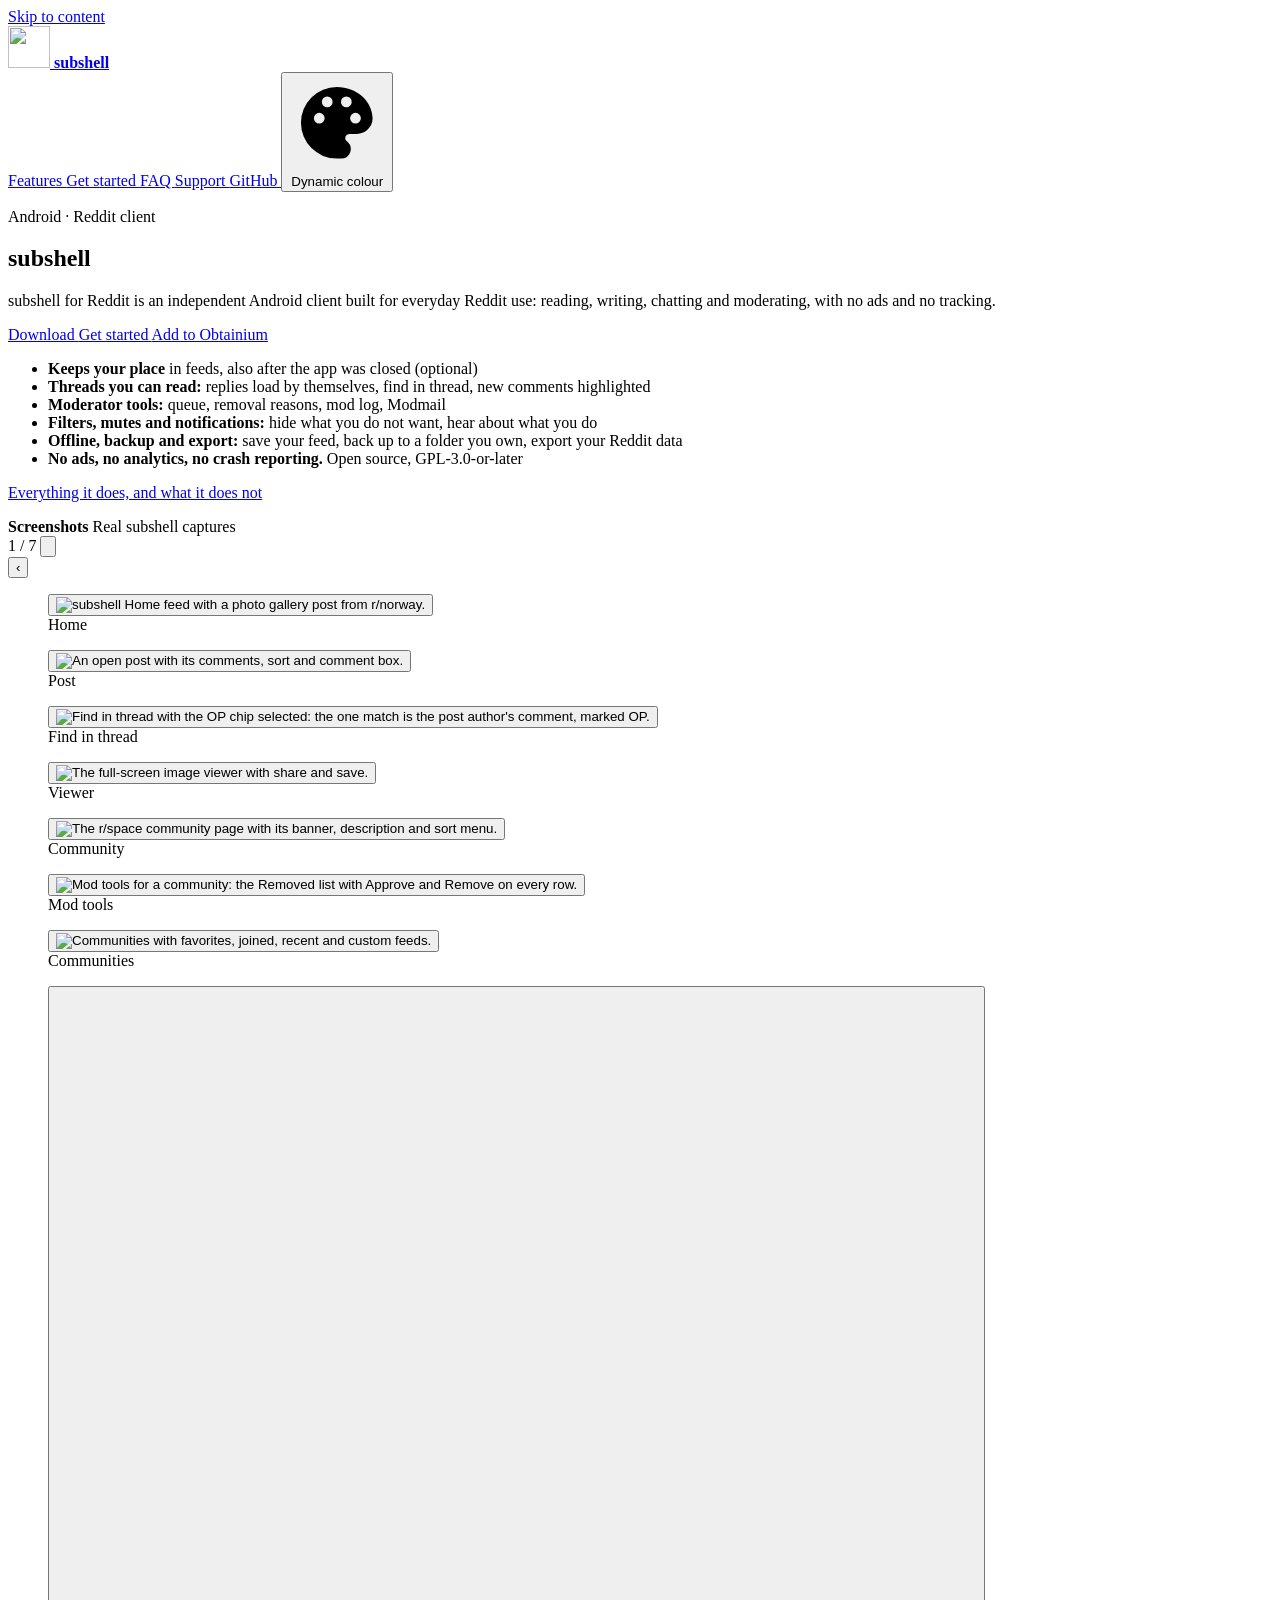
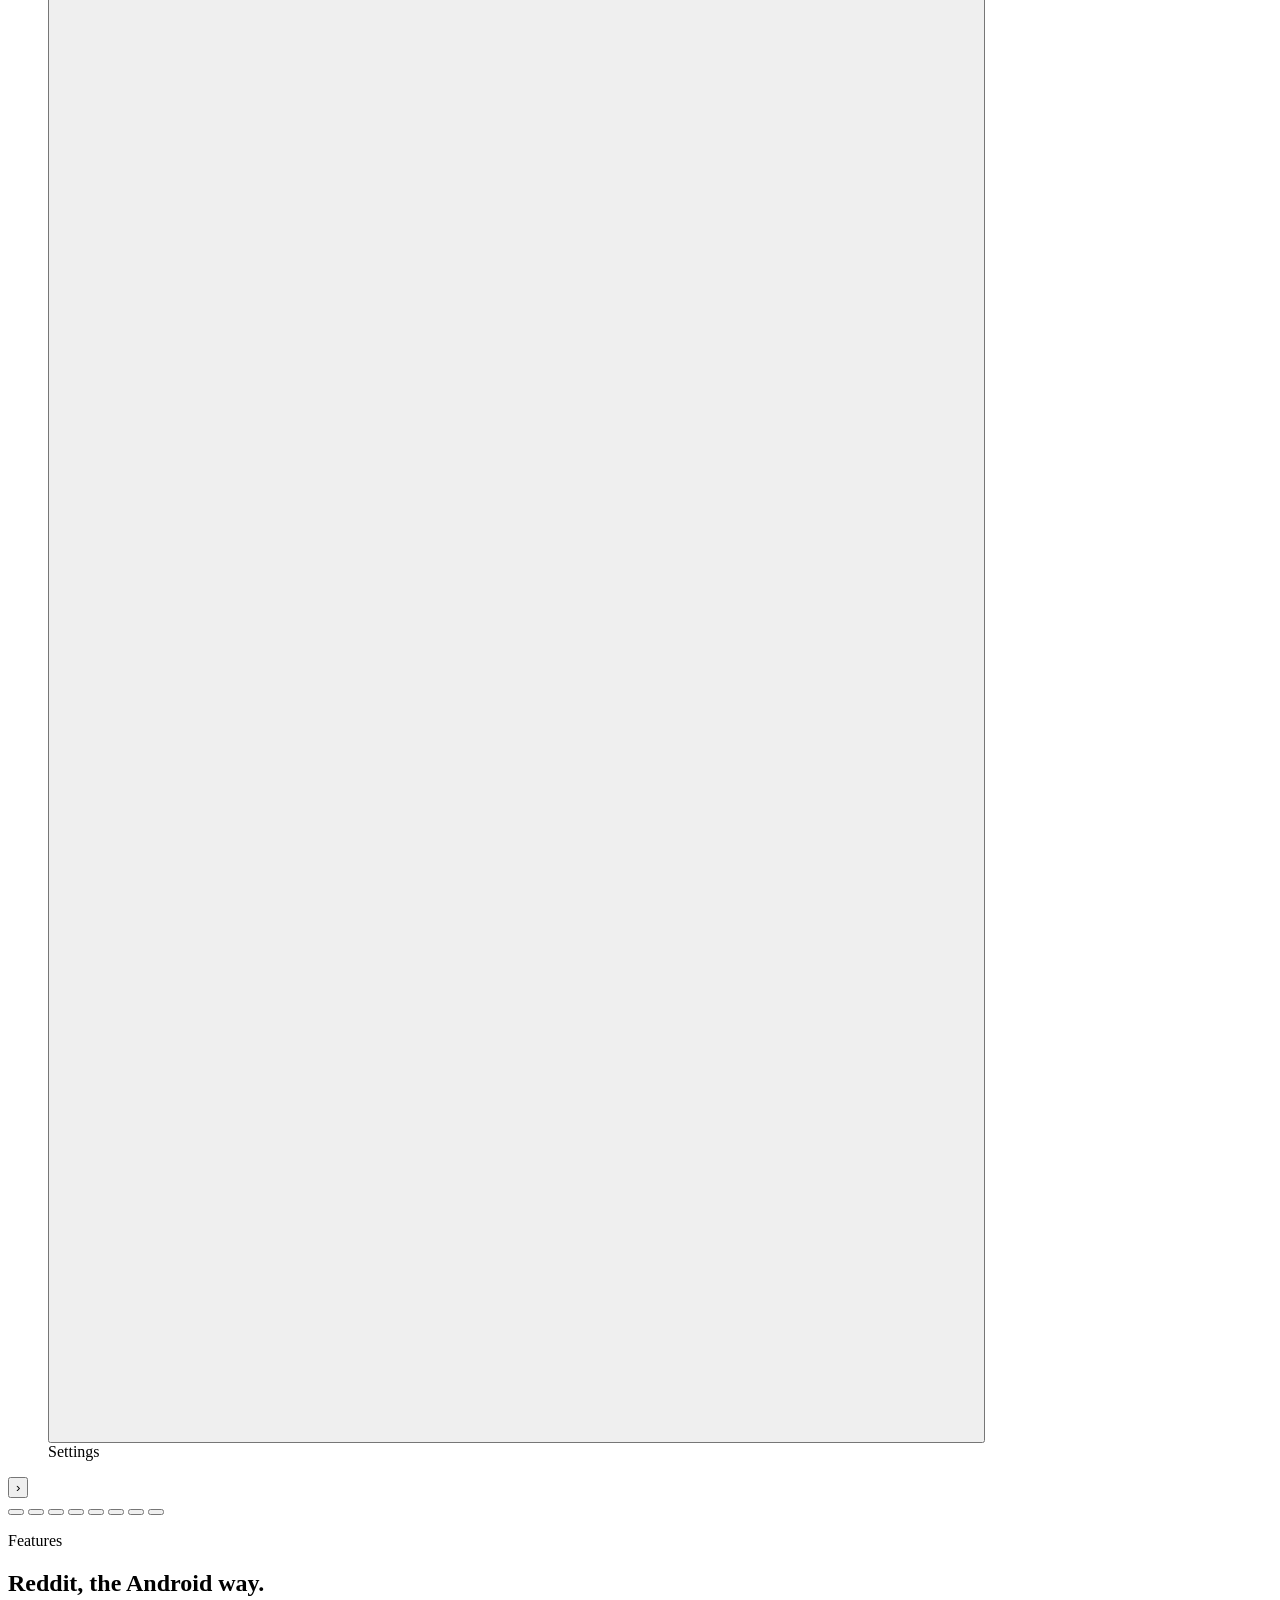
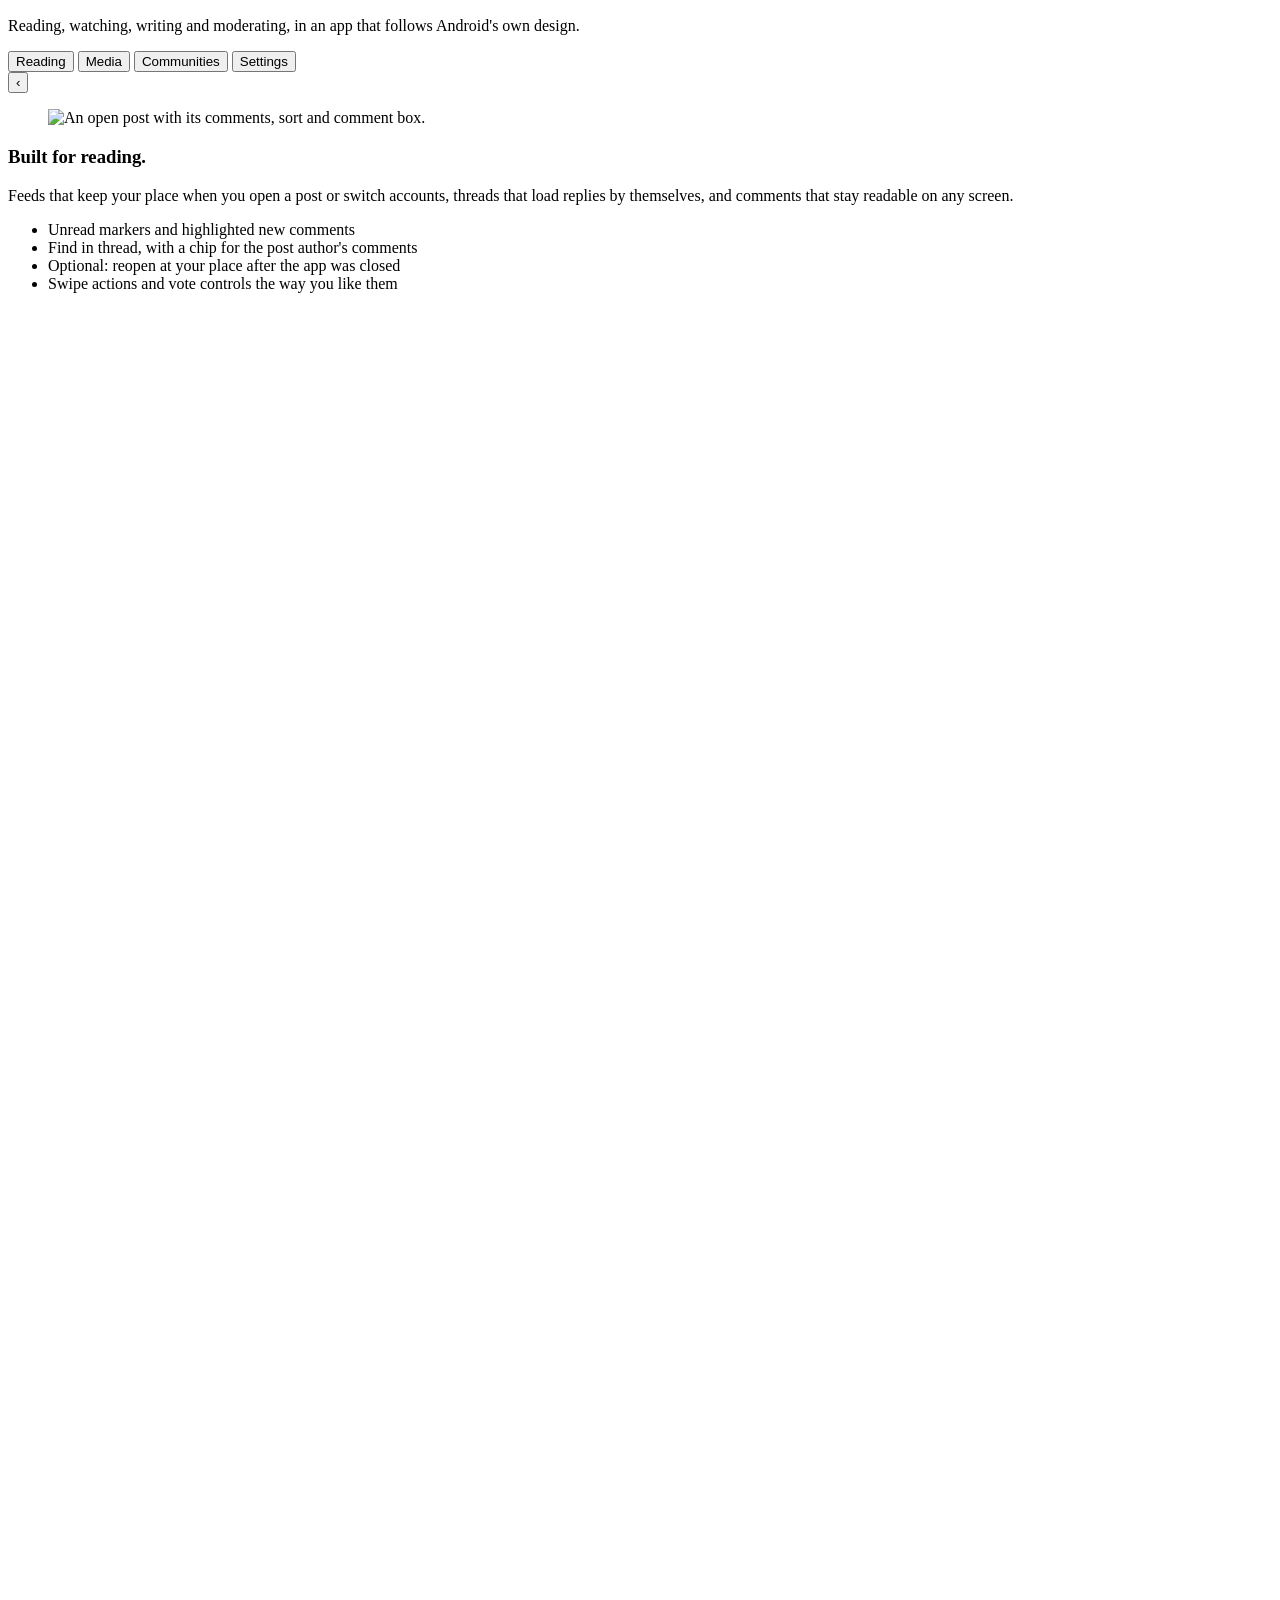
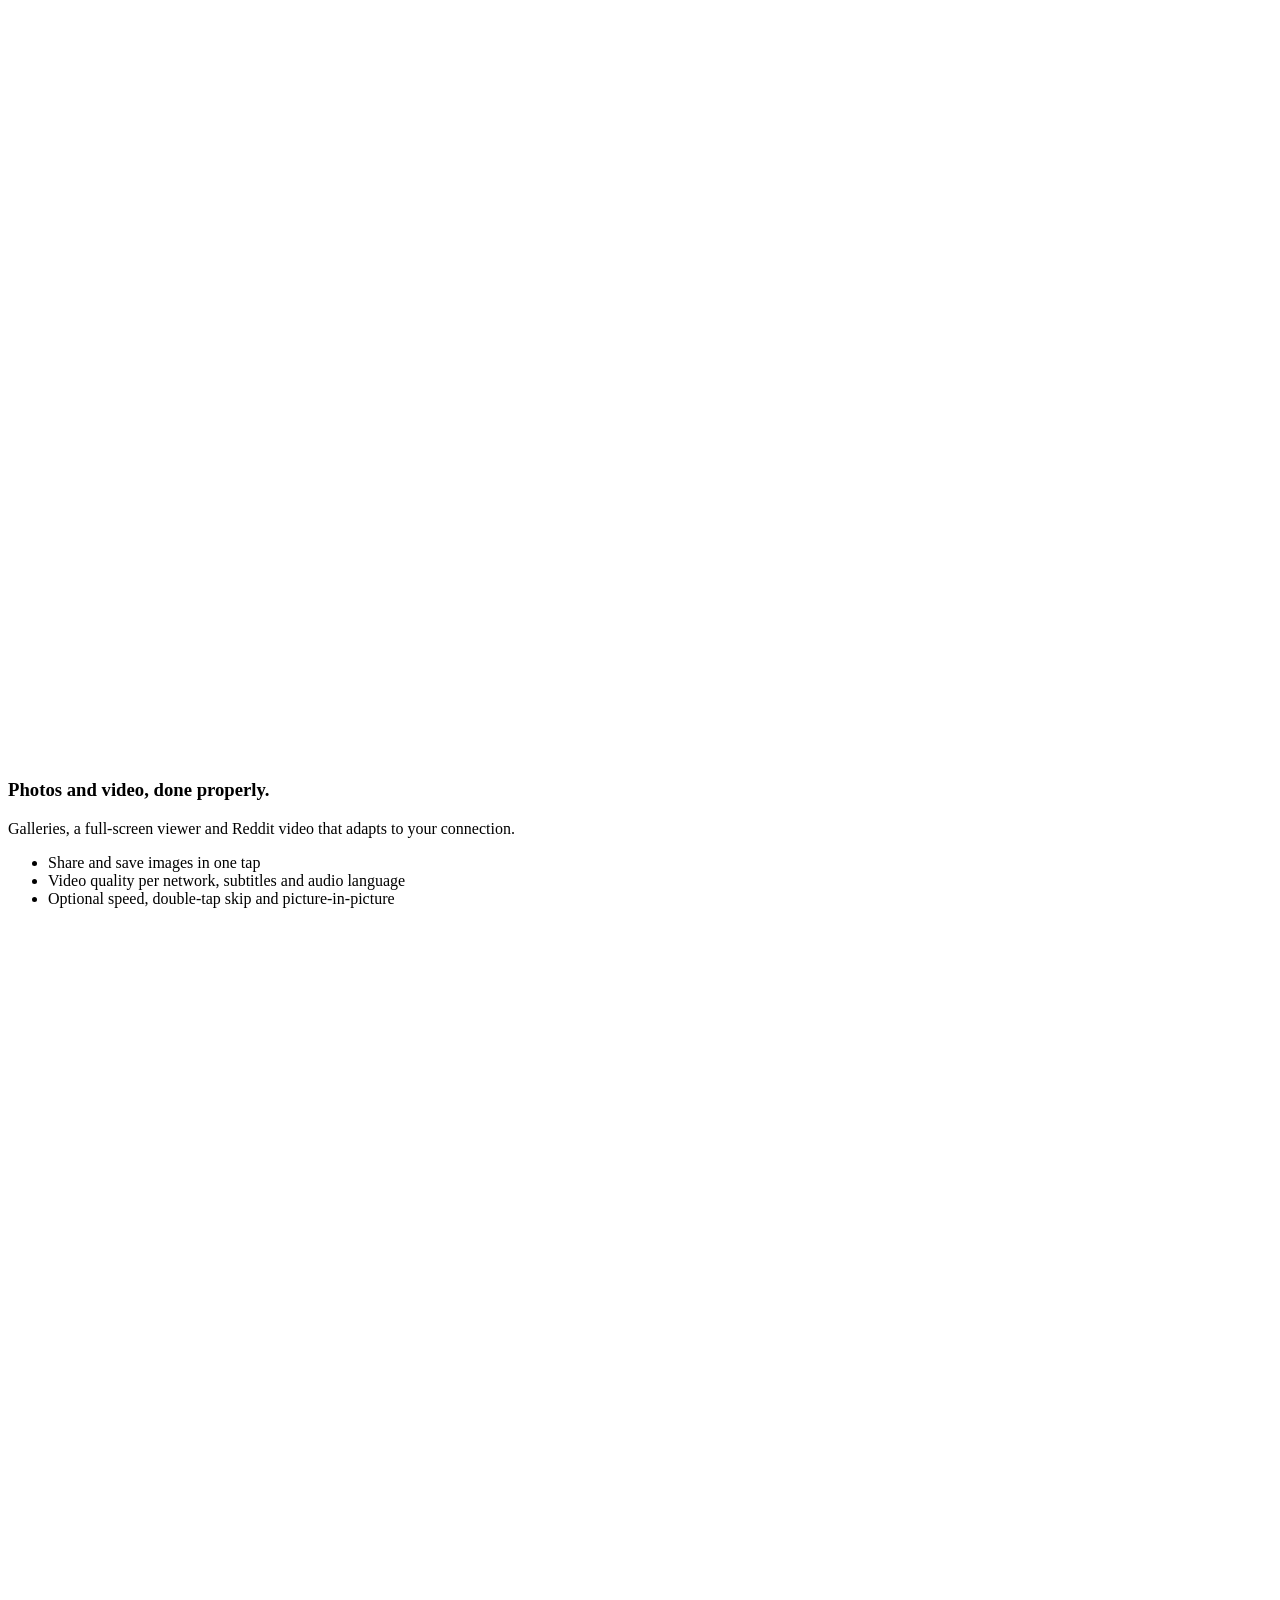
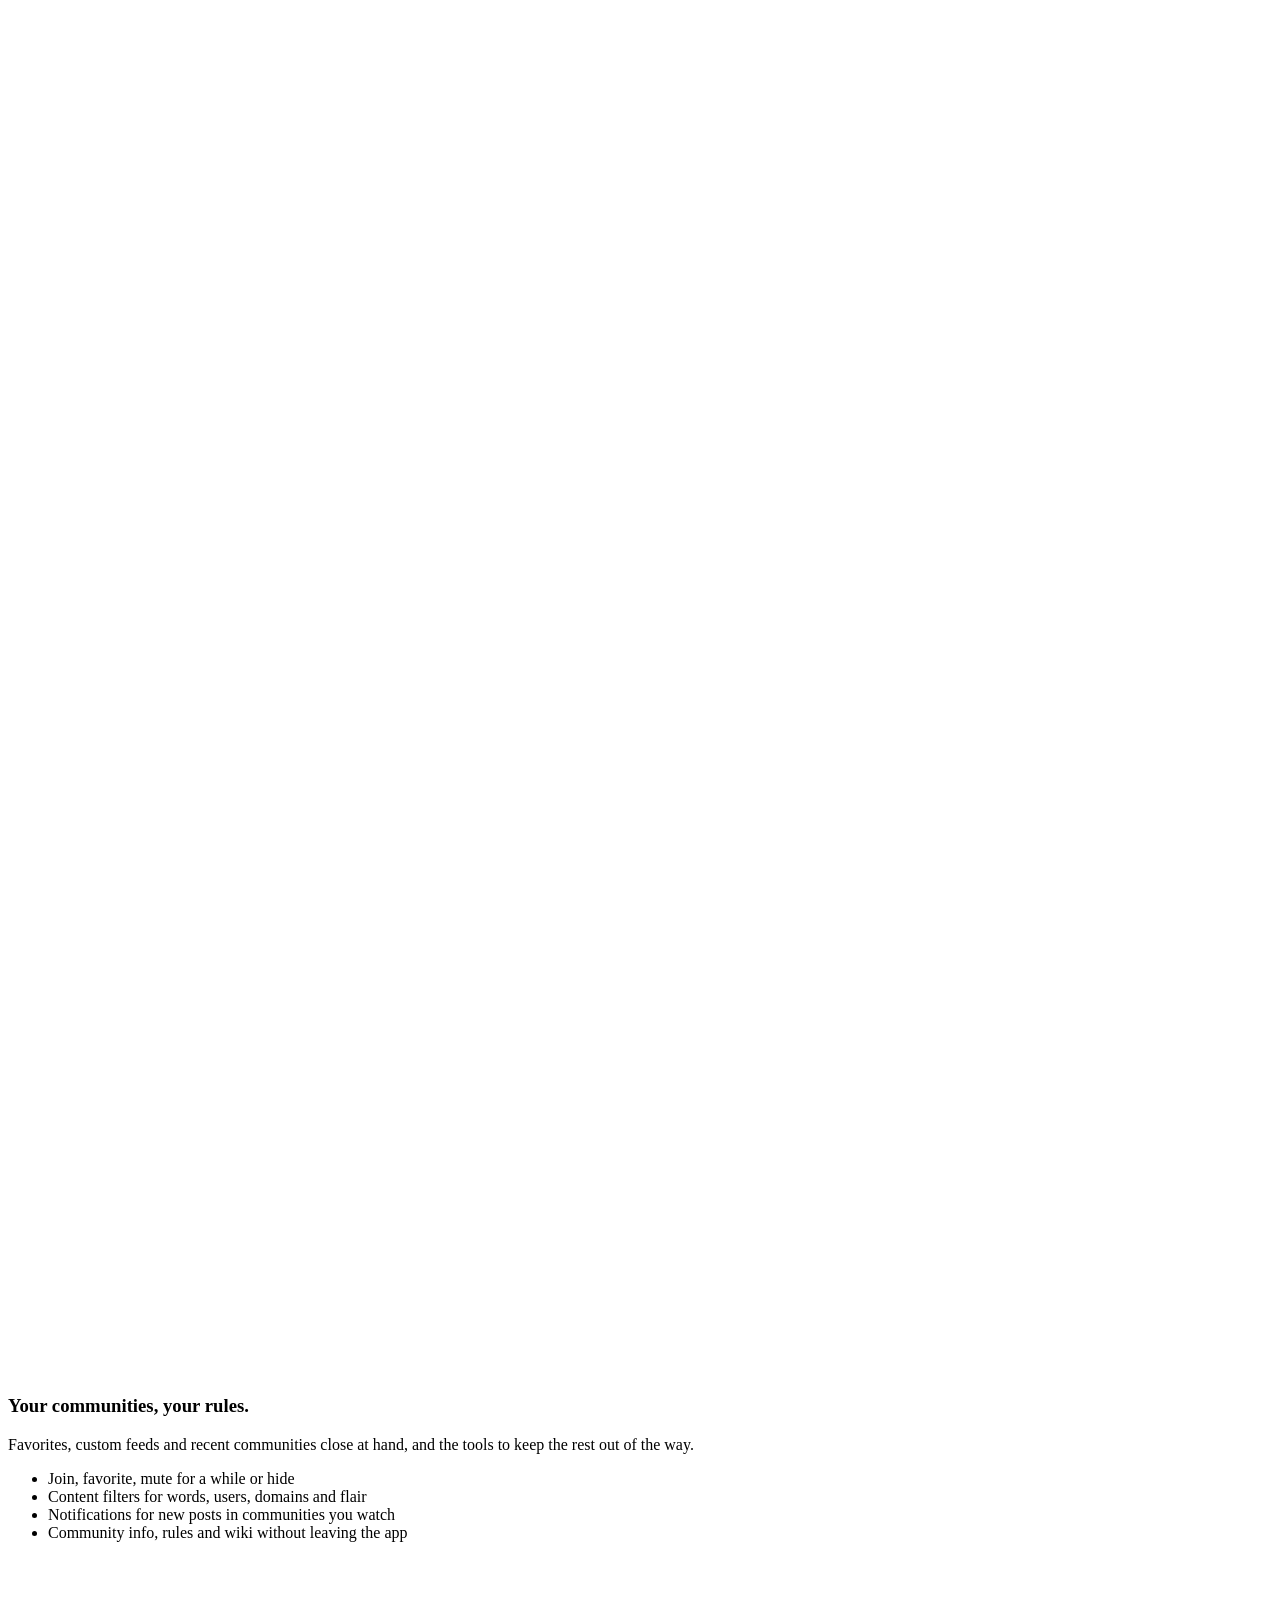
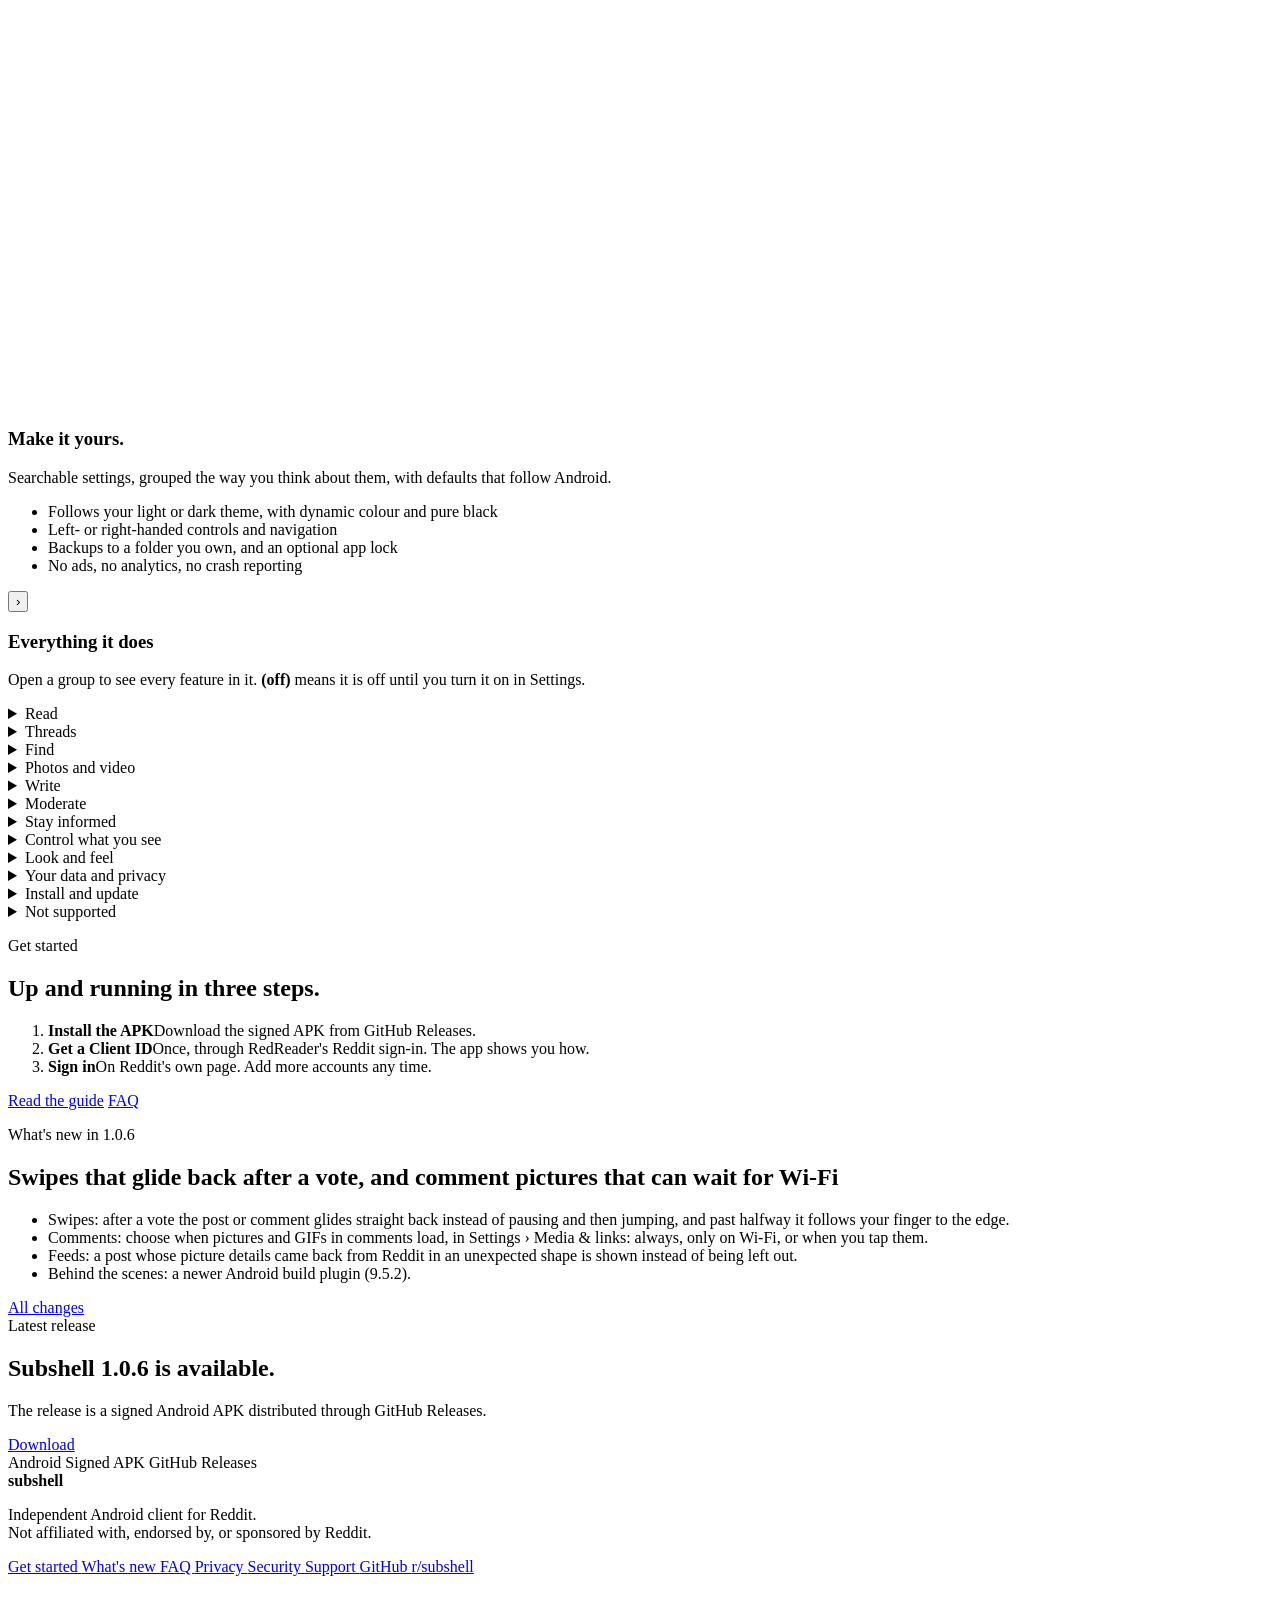
==== site/index.html @ c7d47f76 "Features: topic filter for Popular and All (#318, next release) Co-Authored-By: Claude Opus 5.5 <nor" ====
<!doctype html>
<html lang="en">
<head>
  <meta charset="utf-8">
  <meta http-equiv="Content-Security-Policy" content="default-src 'none'; script-src 'self' 'sha256-tuy2unxRnzzqzTULz7jZVmpS82YPKjrP8NFSciU3Byw='; style-src 'self'; img-src 'self'; font-src 'self'; base-uri 'none'; form-action 'none'; object-src 'none'">

  <meta
    name="viewport"
    content="width=device-width, initial-scale=1">


  <meta
    name="description"
    content="subshell is an independent Android client for Reddit with a Material 3 interface: feeds, media, inbox, Direct Chat, moderation tools, filters and backups you own.">

  <meta
    name="color-scheme"
    content="light dark">

  <meta
    name="theme-color"
    content="#fff8f4"
    media="(prefers-color-scheme: light)">

  <meta
    name="theme-color"
    content="#17120f"
    media="(prefers-color-scheme: dark)">

  <!-- This site implements its own light/dark theme. -->
  <meta name="darkreader-lock">

  <title>subshell for Reddit — independent Android Reddit client</title>

  <link rel="canonical" href="https://brealorg.github.io/subshell/">

  <meta name="google-site-verification" content="J79F9wxNmS47pG8m7d2go1LwwgKILt1EZDnEq4nrQIg">

  <meta property="og:type" content="website">
  <meta property="og:site_name" content="subshell for Reddit">
  <meta property="og:title" content="subshell for Reddit — independent Android Reddit client">
  <meta property="og:description" content="subshell is an independent Android client for Reddit with a Material 3 interface: feeds, media, inbox, Direct Chat, moderation tools, filters and backups you own.">
  <meta property="og:url" content="https://brealorg.github.io/subshell/">
  <meta property="og:image" content="https://brealorg.github.io/subshell/assets/screenshots/home.webp">
  <meta name="twitter:card" content="summary_large_image">

  <script type="application/ld+json">
{
  "@context": "https://schema.org",
  "@type": "SoftwareApplication",
  "name": "subshell",
  "alternateName": "subshell for Reddit",
  "description": "subshell is an independent Android client for Reddit with a Material 3 interface: feeds, media, inbox, Direct Chat, moderation tools, filters and backups you own.",
  "operatingSystem": "Android",
  "applicationCategory": "SocialNetworkingApplication",
  "offers": {
    "@type": "Offer",
    "price": "0",
    "priceCurrency": "USD"
  },
  "downloadUrl": "https://github.com/brealorg/subshell/releases/latest",
  "url": "https://brealorg.github.io/subshell/",
  "license": "https://www.gnu.org/licenses/gpl-3.0.html",
  "sameAs": [
    "https://github.com/brealorg/subshell",
    "https://www.reddit.com/r/subshell/"
  ]
}
  </script>

  <link
    rel="icon"
    type="image/svg+xml"
    href="/subshell/assets/subshell-mark.svg">

  <script>
    try {
      if (localStorage.getItem("subshell.palette") === "device") {
        document.documentElement.dataset.palette = "device";
      }
    } catch (_) {}
  </script>

  <link
    rel="stylesheet"
    href="/subshell/assets/site.css">

  <script
    src="/subshell/assets/site.js"
    defer></script>
</head>

<body>
  <!-- PUBLIC01C4_CANONICAL_SUBSHELL_BRANDING_V1 -->
  <!-- PUBLIC01C5_DYNAMIC_COLOUR_V1 -->

  <a class="skip-link" href="#main">
    Skip to content
  </a>

  <header class="site-header">
    <div class="shell header-inner">

      <a
        class="brand"
        href="/subshell/"
        aria-label="subshell home">

        <img
          class="brand-logo"
          src="/subshell/assets/subshell-mark.svg"
          width="42"
          height="42"
          alt="">

        <strong>subshell</strong>
      </a>

      <nav
        class="nav"
        aria-label="Primary navigation">

        <a href="/subshell/#features">
          Features
        </a>

        <a href="/subshell/get-started/">
          Get started
        </a>

        <a href="/subshell/faq/">
          FAQ
        </a>

        <a href="/subshell/support/">
          Support
        </a>

        <a href="https://github.com/brealorg/subshell">
          GitHub
        </a>

        <button
          class="palette-toggle"
          id="palette-toggle"
          type="button"
          aria-pressed="false"
          aria-label="Use dynamic device colour"
          title="Use your device accent colour where supported">

          <svg
            class="palette-toggle-icon"
            viewBox="0 0 24 24"
            aria-hidden="true">
            <path
              fill="currentColor"
              d="M12 3a9 9 0 0 0 0 18h1.1a2.4 2.4 0 0 0 1.7-4.1l-.4-.4a1 1 0 0 1 .7-1.7H17A4 4 0 0 0 21 11c0-4.4-4-8-9-8Zm-4.4 9.2a1.35 1.35 0 1 1 0-2.7 1.35 1.35 0 0 1 0 2.7Zm2-4.1a1.35 1.35 0 1 1 0-2.7 1.35 1.35 0 0 1 0 2.7Zm4.8 0a1.35 1.35 0 1 1 0-2.7 1.35 1.35 0 0 1 0 2.7Zm2.3 4.1a1.35 1.35 0 1 1 0-2.7 1.35 1.35 0 0 1 0 2.7Z"/>
          </svg>

          <span class="palette-toggle-label">
            Dynamic colour
          </span>

          <span
            class="palette-toggle-track"
            aria-hidden="true">
            <span class="palette-toggle-thumb"></span>
          </span>
        </button>
      </nav>
    </div>
  </header>

  <main id="main">

    <section class="hero-section">
      <div class="shell">

        <div class="hero-surface">

          <div class="hero-copy">

            <p class="eyebrow">
              Android · Reddit client
            </p>

            <h1>
              subshell
            </h1>

            <p class="hero-description">
              subshell for Reddit is an independent Android client built for everyday Reddit use: reading, writing, chatting and moderating, with no ads and no tracking.
            </p>

            <div class="hero-actions">

              <a
                class="button button-filled"
                href="https://github.com/brealorg/subshell/releases/tag/v1.0.6">
                Download
              </a>

              <a
                class="button button-tonal"
                href="/subshell/get-started/">
                Get started
              </a>

              <a
                class="button button-tonal"
                href="https://apps.obtainium.imranr.dev/redirect?r=obtainium://app/%7B%22id%22%3A%22io.github.brealorg.subshell%22%2C%22url%22%3A%22https%3A%2F%2Fgithub.com%2Fbrealorg%2Fsubshell%22%2C%22author%22%3A%22brealorg%22%2C%22name%22%3A%22subshell%22%2C%22additionalSettings%22%3A%22%7B%5C%22includePrereleases%5C%22%3Afalse%7D%22%7D">
                Add to Obtainium
              </a>
            </div>

            <ul class="hero-points" aria-label="What you get">
              <li><strong>Keeps your place</strong> in feeds, also after the app was closed (optional)</li>
              <li><strong>Threads you can read:</strong> replies load by themselves, find in thread, new comments highlighted</li>
              <li><strong>Moderator tools:</strong> queue, removal reasons, mod log, Modmail</li>
              <li><strong>Filters, mutes and notifications:</strong> hide what you do not want, hear about what you do</li>
              <li><strong>Offline, backup and export:</strong> save your feed, back up to a folder you own, export your Reddit data</li>
              <li><strong>No ads, no analytics, no crash reporting.</strong> Open source, GPL-3.0-or-later</li>
            </ul>
            <p class="hero-more"><a href="#everything">Everything it does, and what it does not</a></p>
          </div>

          <div class="preview-container">
            <!-- PUBLIC01C7_SCREENSHOT_GALLERY_V1 -->

            <div class="gallery-header">
              <div>
                <strong>Screenshots</strong>
                <span>Real subshell captures</span>
              </div>

              <div class="gallery-status">
                <span
                  id="gallery-counter"
                  aria-live="polite">
                  1 / 7
                </span>

                <button
                  class="gallery-icon-button"
                  id="gallery-fullscreen"
                  type="button"
                  aria-label="Open current screenshot fullscreen"
                  title="Fullscreen">
                  <svg
                    viewBox="0 0 24 24"
                    aria-hidden="true">
                    <path
                      fill="currentColor"
                      d="M5 5h5v2H7v3H5V5Zm9 0h5v5h-2V7h-3V5ZM5 14h2v3h3v2H5v-5Zm12 0h2v5h-5v-2h3v-3Z"/>
                  </svg>
                </button>
              </div>
            </div>

            <div class="gallery-shell">
              <button
                class="gallery-nav-button gallery-prev"
                id="gallery-prev"
                type="button"
                aria-label="Previous screenshot">
                <span aria-hidden="true">‹</span>
              </button>

              <div
                class="gallery-track"
                id="gallery-track"
                tabindex="0"
                aria-label="Subshell screenshots">

                <!-- PUBLIC01C8_REAL_SCREENSHOTS_V1 -->

                <figure
                  class="gallery-slide"
                  data-gallery-title="Home">
                  <button
                    class="gallery-open"
                    type="button"
                    data-gallery-index="0"
                    aria-label="Open Home screenshot fullscreen">

                    <div class="gallery-shot gallery-shot-image">
                      <img
                        src="/subshell/assets/screenshots/home.webp"
                        alt="subshell Home feed with a photo gallery post from r/norway."
                        width="921"
                        height="2048"
                        fetchpriority="high"
                        decoding="async">
                    </div>
                  </button>

                  <figcaption>
                    Home
                  </figcaption>
                </figure>

                <figure
                  class="gallery-slide"
                  data-gallery-title="Post">
                  <button
                    class="gallery-open"
                    type="button"
                    data-gallery-index="1"
                    aria-label="Open Post screenshot fullscreen">

                    <div class="gallery-shot gallery-shot-image">
                      <img
                        src="/subshell/assets/screenshots/post.webp"
                        alt="An open post with its comments, sort and comment box."
                        width="921"
                        height="2048"
                        loading="lazy"
                        decoding="async">
                    </div>
                  </button>

                  <figcaption>
                    Post
                  </figcaption>
                </figure>

                <figure
                  class="gallery-slide"
                  data-gallery-title="Find in thread">
                  <button
                    class="gallery-open"
                    type="button"
                    data-gallery-index="2"
                    aria-label="Open Find in thread screenshot fullscreen">

                    <div class="gallery-shot gallery-shot-image">
                      <img
                        src="/subshell/assets/screenshots/find-in-thread.webp"
                        alt="Find in thread with the OP chip selected: the one match is the post author's comment, marked OP."
                        width="921"
                        height="2048"
                        loading="lazy"
                        decoding="async">
                    </div>
                  </button>

                  <figcaption>
                    Find in thread
                  </figcaption>
                </figure>

                <figure
                  class="gallery-slide"
                  data-gallery-title="Viewer">
                  <button
                    class="gallery-open"
                    type="button"
                    data-gallery-index="3"
                    aria-label="Open Viewer screenshot fullscreen">

                    <div class="gallery-shot gallery-shot-image">
                      <img
                        src="/subshell/assets/screenshots/viewer.webp"
                        alt="The full-screen image viewer with share and save."
                        width="921"
                        height="2048"
                        loading="lazy"
                        decoding="async">
                    </div>
                  </button>

                  <figcaption>
                    Viewer
                  </figcaption>
                </figure>

                <figure
                  class="gallery-slide"
                  data-gallery-title="Community">
                  <button
                    class="gallery-open"
                    type="button"
                    data-gallery-index="4"
                    aria-label="Open Community screenshot fullscreen">

                    <div class="gallery-shot gallery-shot-image">
                      <img
                        src="/subshell/assets/screenshots/community.webp"
                        alt="The r/space community page with its banner, description and sort menu."
                        width="921"
                        height="2048"
                        loading="lazy"
                        decoding="async">
                    </div>
                  </button>

                  <figcaption>
                    Community
                  </figcaption>
                </figure>

                <figure
                  class="gallery-slide"
                  data-gallery-title="Mod tools">
                  <button
                    class="gallery-open"
                    type="button"
                    data-gallery-index="5"
                    aria-label="Open Mod tools screenshot fullscreen">

                    <div class="gallery-shot gallery-shot-image">
                      <img
                        src="/subshell/assets/screenshots/mod-tools.webp"
                        alt="Mod tools for a community: the Removed list with Approve and Remove on every row."
                        width="921"
                        height="2048"
                        loading="lazy"
                        decoding="async">
                    </div>
                  </button>

                  <figcaption>
                    Mod tools
                  </figcaption>
                </figure>

                <figure
                  class="gallery-slide"
                  data-gallery-title="Communities">
                  <button
                    class="gallery-open"
                    type="button"
                    data-gallery-index="6"
                    aria-label="Open Communities screenshot fullscreen">

                    <div class="gallery-shot gallery-shot-image">
                      <img
                        src="/subshell/assets/screenshots/communities.webp"
                        alt="Communities with favorites, joined, recent and custom feeds."
                        width="921"
                        height="2048"
                        loading="lazy"
                        decoding="async">
                    </div>
                  </button>

                  <figcaption>
                    Communities
                  </figcaption>
                </figure>

                <figure
                  class="gallery-slide"
                  data-gallery-title="Settings">
                  <button
                    class="gallery-open"
                    type="button"
                    data-gallery-index="7"
                    aria-label="Open Settings screenshot fullscreen">

                    <div class="gallery-shot gallery-shot-image">
                      <img
                        src="/subshell/assets/screenshots/settings.webp"
                        alt="Settings, searchable and grouped by area."
                        width="921"
                        height="2048"
                        loading="lazy"
                        decoding="async">
                    </div>
                  </button>

                  <figcaption>
                    Settings
                  </figcaption>
                </figure>

              </div>

              <button
                class="gallery-nav-button gallery-next"
                id="gallery-next"
                type="button"
                aria-label="Next screenshot">
                <span aria-hidden="true">›</span>
              </button>
            </div>

            <div
              class="gallery-dots"
              id="gallery-dots"
              aria-label="Screenshot position">

              <button
                type="button"
                class="active"
                data-gallery-go="0"
                aria-label="Go to Home screenshot"
                aria-current="true"></button>

              <button
                type="button"
                data-gallery-go="1"
                aria-label="Go to Post screenshot"></button>

              <button
                type="button"
                data-gallery-go="2"
                aria-label="Go to Find in thread screenshot"></button>

              <button
                type="button"
                data-gallery-go="3"
                aria-label="Go to Viewer screenshot"></button>

              <button
                type="button"
                data-gallery-go="4"
                aria-label="Go to Community screenshot"></button>

              <button
                type="button"
                data-gallery-go="5"
                aria-label="Go to Mod tools screenshot"></button>

              <button
                type="button"
                data-gallery-go="6"
                aria-label="Go to Communities screenshot"></button>

              <button
                type="button"
                data-gallery-go="7"
                aria-label="Go to Settings screenshot"></button>

            </div>
          </div>
        </div>
      </div>
    </section>

    <section class="showcase-section" id="features">
      <div class="shell">
        <header class="section-header">
          <p class="eyebrow">Features</p>
          <h2>Reddit, the Android way.</h2>
          <p>Reading, watching, writing and moderating, in an app that follows Android's own design.</p>
        </header>

        <div class="showcase-tabs" role="tablist" aria-label="Features">
          <button
            type="button"
            role="tab" class="active"
            id="showcase-tab-0"
            aria-controls="showcase-slide-0"
            aria-selected="true"
            data-showcase-go="0">Reading</button>
          <button
            type="button"
            role="tab"
            id="showcase-tab-1"
            aria-controls="showcase-slide-1"
            aria-selected="false"
            data-showcase-go="1">Media</button>
          <button
            type="button"
            role="tab"
            id="showcase-tab-2"
            aria-controls="showcase-slide-2"
            aria-selected="false"
            data-showcase-go="2">Communities</button>
          <button
            type="button"
            role="tab"
            id="showcase-tab-3"
            aria-controls="showcase-slide-3"
            aria-selected="false"
            data-showcase-go="3">Settings</button>
        </div>

        <div class="gallery-shell showcase-shell">
          <button
            class="gallery-nav-button gallery-prev"
            id="showcase-prev"
            type="button"
            aria-label="Previous feature">
            <span aria-hidden="true">&lsaquo;</span>
          </button>

          <div class="showcase-track" id="showcase-track">
          <article
            class="showcase-slide"
            id="showcase-slide-0"
            role="tabpanel"
            aria-labelledby="showcase-tab-0">
            <figure class="showcase-shot">
              <img
                src="/subshell/assets/screenshots/post.webp"
                alt="An open post with its comments, sort and comment box."
                width="921"
                height="2048"
                loading="eager"
                decoding="async">
            </figure>

            <div class="showcase-copy">
              <h3>Built for reading.</h3>
              <p>Feeds that keep your place when you open a post or switch accounts, threads that load replies by themselves, and comments that stay readable on any screen.</p>
              <ul>
                <li>Unread markers and highlighted new comments</li>
                <li>Find in thread, with a chip for the post author's comments</li>
                <li>Optional: reopen at your place after the app was closed</li>
                <li>Swipe actions and vote controls the way you like them</li>
              </ul>
            </div>
          </article>
          <article
            class="showcase-slide"
            id="showcase-slide-1"
            role="tabpanel"
            aria-labelledby="showcase-tab-1">
            <figure class="showcase-shot">
              <img
                src="/subshell/assets/screenshots/viewer.webp"
                alt="The full-screen image viewer with share and save."
                width="921"
                height="2048"
                loading="lazy"
                decoding="async">
            </figure>

            <div class="showcase-copy">
              <h3>Photos and video, done properly.</h3>
              <p>Galleries, a full-screen viewer and Reddit video that adapts to your connection.</p>
              <ul>
                <li>Share and save images in one tap</li>
                <li>Video quality per network, subtitles and audio language</li>
                <li>Optional speed, double-tap skip and picture-in-picture</li>
              </ul>
            </div>
          </article>
          <article
            class="showcase-slide"
            id="showcase-slide-2"
            role="tabpanel"
            aria-labelledby="showcase-tab-2">
            <figure class="showcase-shot">
              <img
                src="/subshell/assets/screenshots/community.webp"
                alt="The r/space community page with its banner, description and sort menu."
                width="921"
                height="2048"
                loading="lazy"
                decoding="async">
            </figure>

            <div class="showcase-copy">
              <h3>Your communities, your rules.</h3>
              <p>Favorites, custom feeds and recent communities close at hand, and the tools to keep the rest out of the way.</p>
              <ul>
                <li>Join, favorite, mute for a while or hide</li>
                <li>Content filters for words, users, domains and flair</li>
                <li>Notifications for new posts in communities you watch</li>
                <li>Community info, rules and wiki without leaving the app</li>
              </ul>
            </div>
          </article>
          <article
            class="showcase-slide"
            id="showcase-slide-3"
            role="tabpanel"
            aria-labelledby="showcase-tab-3">
            <figure class="showcase-shot">
              <img
                src="/subshell/assets/screenshots/settings.webp"
                alt="Settings, searchable and grouped by area."
                width="921"
                height="2048"
                loading="lazy"
                decoding="async">
            </figure>

            <div class="showcase-copy">
              <h3>Make it yours.</h3>
              <p>Searchable settings, grouped the way you think about them, with defaults that follow Android.</p>
              <ul>
                <li>Follows your light or dark theme, with dynamic colour and pure black</li>
                <li>Left- or right-handed controls and navigation</li>
                <li>Backups to a folder you own, and an optional app lock</li>
                <li>No ads, no analytics, no crash reporting</li>
              </ul>
            </div>
          </article>
          </div>

          <button
            class="gallery-nav-button gallery-next"
            id="showcase-next"
            type="button"
            aria-label="Next feature">
            <span aria-hidden="true">&rsaquo;</span>
          </button>
        </div>

        <!-- FEATURES_SITE_START -->
<div class="feature-accordion" id="everything">
  <h3>Everything it does</h3>
  <p>Open a group to see every feature in it. <strong>(off)</strong> means it is off until you turn it on in Settings.</p>
  <details>
    <summary>Read</summary>
    <ul>
      <li><strong>Feeds:</strong> Home, Popular, All, and custom feeds you create, edit and favourite. Four layouts: Large, Compact, List (thumbnail on either side), Grid.</li>
      <li><strong>Sorting:</strong> Best, Hot, New, Rising, Top, Controversial, with a time range where Reddit offers one. Each community remembers its own sort.</li>
      <li><strong>Start feed and default sorts:</strong> choose whether the app opens on Home, Popular or All, how those feeds are sorted, and how a community is sorted until you pick a sort there. Settings › Feeds &amp; content › Feeds.</li>
      <li><strong>Your place is kept.</strong> A feed stays where it was when you open a post and go back, per account. Resume where you left off after the app was closed (off), either as you left it or by loading new posts and finding your place within four pages.</li>
      <li><strong>No "load more" buttons.</strong> Pages and replies load as you scroll.</li>
      <li><strong>Unread markers</strong> on posts you have not opened. Hide posts you have read, or forget what counts as read.</li>
      <li><strong>Pinned posts</strong> as cards or a compact row. A row saying how many posts your filters hid, with a way to show them (off). A scroll indicator on feeds and threads (off).</li>
      <li><strong>Save for offline:</strong> the top 50 posts of your feed with their comment threads and images. Not video.</li>
      <li><strong>Swipe actions</strong> on posts and comments: upvote, downvote, save, hide or nothing, per direction (off). The action runs when you let go; pick a swipe distance and try it on a card in Settings › Navigation &amp; gestures.</li>
      <li><strong>Flair:</strong> tap a post's flair to search that flair in the community, newest first.</li>
      <li><strong>Long web addresses are shown short</strong> in posts, comments and on a link post's card (host and the start of the path), and a long press on a link gives Share, Copy, Open in browser and Copy original link. The post keeps the whole address.</li>
      <li><strong>Copy…</strong> in a post's or comment's menu: copy the text, select part of it, copy the Reddit link, or pick one of the web links in it.</li>
      <li><strong>Random NSFW community,</strong> placed where you choose (off). (next release: it becomes <strong>Random community</strong>, with Random NSFW beside it while NSFW posts show; both draw from all of Reddit, small communities too, skip your latest picks and communities with no posts in a month, and <strong>Another one</strong> draws again in its place.)</li>
    </ul>
  </details>
  <details>
    <summary>Threads</summary>
    <ul>
      <li><strong>Replies load by themselves,</strong> with guide lines or parent connectors; thread colours by depth or in one colour (off).</li>
      <li><strong>Find in thread:</strong> search the comments, step through matches, open collapsed branches, and limit it to the post author's comments with the OP chip.</li>
      <li><strong>New comments</strong> since your last visit are highlighted and counted in the header.</li>
      <li><strong>Jump</strong> to the next or previous top-level comment (off).</li>
      <li><strong>Comment sort:</strong> Best, Top, New, Controversial, Old. Reddit's suggested sort is used for you.</li>
      <li><strong>Collapse</strong> a comment by tapping it or its header. Collapse long post text (off).</li>
      <li><strong>Comments show</strong> avatars, code blocks with a copy button, spoilers, and inline images and GIFs, which can load always, only on Wi-Fi or when you tap them (Settings › Media &amp; links). Choice of three code fonts.</li>
      <li><strong>Jump to a comment</strong> from a link, a notification or a comment you just wrote.</li>
    </ul>
  </details>
  <details>
    <summary>Find</summary>
    <ul>
      <li><strong>Search</strong> posts, communities and people from one field: all of Reddit or just the current community. Sort and time range. Recent searches.</li>
      <li><strong>Paste a Reddit link</strong> to open it in the app. Links to reddit.com and redd.it open in the app: posts, comments, communities, users, searches, wiki pages and custom feeds.</li>
      <li><strong>Saved searches:</strong> up to 50 per account (off).</li>
      <li><strong>Language filter</strong> for search and discovery: results in languages you did not pick are hidden, decided on the device (Android 10+, off).</li>
      <li><strong>Communities:</strong> join, leave, favourite; About, rules, moderators and a read-only wiki (pages show when they were last edited; a page only in Reddit's new Wiki opens on reddit.com; config pages read as text); your own flair; quarantined communities you can opt in to.</li>
      <li><strong>Profiles</strong> with posts and comments; block and unblock. Your own library: saved, upvoted, downvoted, hidden, drafts.</li>
    </ul>
  </details>
  <details>
    <summary>Photos and video</summary>
    <ul>
      <li><strong>Galleries</strong> and a <strong>full-screen viewer</strong> with zoom, share and save to Downloads. Captions as overlay, below or hidden.</li>
      <li><strong>Lighter feed pictures:</strong> cards and gallery tiles load the copy Reddit has scaled for your screen instead of the full-size original; the full-screen viewer, share and save still use the original, and Save for offline stores the feed copy. (next release)</li>
      <li><strong>Small pictures stay small:</strong> tiles in the List, Compact and Grid layouts load the smallest copy Reddit offers that fills the tile, and are decoded to that size, so each picture uses less memory and usually less data. (next release)</li>
      <li><strong>Pictures kept on the phone:</strong> pictures you have seen are kept in a cache of up to 512 MB, so reopening the app does not download them again; Settings › Media &amp; links › Media cache shows the size and clears it with the video cache. (next release)</li>
      <li><strong>Reddit video:</strong> one plays at a time in the feed. Quality limit per network (High on Wi-Fi and Medium on mobile data by default), subtitles, audio language. Videos start muted. Autoplay Always, Wi-Fi only or Never.</li>
      <li><strong>Playback speed</strong> in every video, from the full-screen speed button or the playback options; no setting needed. (next release)</li>
      <li><strong>Optional video controls (all off):</strong> playback speed (until the next release), double-tap to skip, hold for 2x, pinch to zoom, picture-in-picture, rotate for wide videos, technical details.</li>
      <li><strong>Landscape full screen:</strong> swipe the left half for brightness and the right half for volume.</li>
      <li><strong>Sensitive media</strong> is blurred by default; choose load on tap or hide. NSFW media only plays automatically if you turn that on.</li>
      <li><strong>RedGIFs</strong> clips in NSFW posts play in the app.</li>
      <li><strong>Storage:</strong> video cache of 256 MB to 2 GB (1 GB by default), clear caches from Settings.</li>
    </ul>
  </details>
  <details>
    <summary>Write</summary>
    <ul>
      <li><strong>Post composer</strong> for text, link and media (up to 20 images) with community picker, flair, title, formatting toolbar and preview. It checks the community's posting requirements before you send and shows them on the field they apply to; when Reddit refuses a post or comment, it says why in Reddit's own words.</li>
      <li><strong>Comment composer</strong> with image and GIF where the community allows them. Reply, edit and delete your own comments; edit, manage (flair, NSFW, spoiler) and delete your own posts.</li>
      <li><strong>Drafts</strong> for posts and replies. <strong>Crosspost.</strong> <strong>Mention suggestions:</strong> typing <code>@</code> or <code>u/</code> suggests people from the thread first.</li>
      <li><strong>Private notes</strong> on usernames: a colour label and a note, never sent to Reddit.</li>
      <li><strong>Share into subshell</strong> from other apps (off).</li>
    </ul>
  </details>
  <details>
    <summary>Moderate</summary>
    <ul>
      <li><strong>Mod tools</strong> per community: the queue, the mod log, user management (ban, mute, approve) and the moderator team with permissions. Moderators also get the Removed, Edited and Unmoderated lists, and a REMOVED mark on posts. Queue cards show why an item is there: report reasons, held by AutoModerator or Reddit's filters, who removed it and why, with a picture, flair and age.</li>
      <li><strong>One Moderate menu</strong> on every post and comment: approve, remove, spam, change flair, lock, distinguish, reports.</li>
      <li><strong>Removal reasons</strong> and an optional message to the author; a reason with a message turns the message on. Saved responses.</li>
      <li><strong>Modmail</strong> with replies and internal notes. A cross-community queue in the Inbox.</li>
    </ul>
  </details>
  <details>
    <summary>Stay informed</summary>
    <ul>
      <li><strong>Inbox:</strong> replies, mentions, private messages, Reddit notices and, for moderators, Mod. Mark read, dismiss, select.</li>
      <li><strong>Notifications</strong> per type: replies, mentions, private messages, Reddit notices, Modmail. Messages arrive as conversations and can be answered from the notification.</li>
      <li><strong>New-post notifications</strong> for up to ten communities you watch, and optionally each new comment. Each one says what arrived and where ("New post in r/name") and shows the community's icon, except for NSFW posts and hidden content. (next release)</li>
      <li><strong>Direct Chat</strong> and private messages: text, images and GIFs, reactions, typing indicator, delete your own.</li>
      <li><strong>Widgets</strong> for the Inbox and for posts from Home or a community. <strong>Launcher shortcuts</strong> for communities (off).</li>
    </ul>
  </details>
  <details>
    <summary>Control what you see</summary>
    <ul>
      <li><strong>Content filters:</strong> words, communities, users, domains and flair, everywhere or in one community. Nothing changes on Reddit.</li>
      <li><strong>Topic filter:</strong> hide communities in Popular and All that say they are about a word you choose (in their title, description or name), with a preview of what it would hide. Communities you joined, and any you mark "Don't hide", stay. Settings › Feeds &amp; content › Content filters › Topics. (next release)</li>
      <li><strong>Mute a community</strong> for an hour, a day, a week, until a date or for good. Choose whether a direct visit shows posts or only About.</li>
      <li><strong>Hide a joined community</strong> from your list without leaving it. Optionally require device unlock before hidden communities show.</li>
      <li><strong>NSFW</strong> posts and media are off until you turn them on.</li>
      <li><strong>Clean links:</strong> known tracking parameters (utm_, fbclid, gclid and similar, and a few per-site ones) are removed from links you open, share or copy; other parameters stay. Settings › Media &amp; links › Clean links.</li>
    </ul>
  </details>
  <details>
    <summary>Look and feel</summary>
    <ul>
      <li>Light, dark or system theme, dynamic colour (Android 12+), pure black. UI size 85 to 110 % and text size 85 to 130 %. Vote buttons as thumbs or arrows, with vote colours.</li>
      <li>Left- or right-handed controls and side menu. Top and bottom bars that hide on scroll. Navigation labels. Communities written as r/name, /r/name or name.</li>
      <li>Tablets and foldables: navigation rail, list and detail side by side, tabletop posture for video.</li>
      <li>Reduce motion, TalkBack actions on feed cards, 48 dp touch targets.</li>
      <li>Searchable settings in ten areas.</li>
    </ul>
  </details>
  <details>
    <summary>Your data and privacy</summary>
    <ul>
      <li><strong>No ads, no analytics, no crash reporting.</strong> The app contains no Firebase or Google Play services.</li>
      <li><strong>Sign-in and Client ID are stored encrypted</strong> on the device. Android's own cloud backup is switched off.</li>
      <li><strong>What is about you is stored encrypted</strong> with a key in the Android Keystore: your inbox, your joined-community list, your saved, upvoted, downvoted and hidden lists, your reading counts, the communities you hide or mute, your private notes on users, your saved searches, your post drafts, your saved moderator responses, your search history and favourites, and the home and saved feeds you have loaded. Posts and comments from public feeds are not. This keeps the files unreadable to anything that copies them off the phone without the key; it does not protect against someone using your unlocked phone.</li>
      <li><strong>App lock</strong> with biometrics or screen lock (off). Notifications can hide their content while it is on.</li>
      <li><strong>Your reading</strong> (off): counts of opens and time per community, kept on the device only, with suggestions to hide or leave communities you never open.</li>
      <li><strong>Backup</strong> your settings to a folder you choose. Hidden and muted communities, drafts, saved moderator responses and private notes are included only if you say so.</li>
      <li><strong>Export your Reddit data</strong> (saved, votes, posts, comments, communities, messages and more) as JSON and CSV in one ZIP.</li>
      <li><strong>Several accounts,</strong> switched from the bottom bar. Everything account-specific is kept per account.</li>
      <li><strong>Open source,</strong> GPL-3.0-or-later.</li>
    </ul>
  </details>
  <details>
    <summary>Install and update</summary>
    <ul>
      <li>Android 8.0 or newer. You need your own Reddit Client ID once (<a href="https://brealorg.github.io/subshell/get-started/">how</a>).</li>
      <li><strong>Updates inside the app:</strong> Settings › Updates. The APK is checked against a published SHA-256 before Android is asked to install it.</li>
      <li><strong>What's new</strong> shows after an update. The full history is the <a href="https://brealorg.github.io/subshell/changelog/">changelog</a>.</li>
    </ul>
  </details>
  <details>
    <summary>Not supported</summary>
    <ul>
      <li>Video download (saving an image, and exporting a video to Downloads/subshell, work).</li>
      <li>Alt text for images, viewing or writing.</li>
      <li>Voting in polls (results show; voting opens Reddit). Editing a wiki.</li>
      <li>Background audio.</li>
      <li>YouTube, Streamable and Imgur albums have no special handling; they open as links.</li>
      <li>Public posts and comments in the offline cache, image and video caches, cookies for Direct Chat, the app's display settings and the backups and exports you make yourself are not encrypted by the app. Your sign-in and Client ID are, and so is what is listed under Your data and privacy.</li>
    </ul>
  </details>
</div>
<!-- FEATURES_SITE_END -->
      </div>
    </section>

    <section class="start-section" id="start">
      <div class="shell start-grid">
        <div class="start-surface">
          <p class="eyebrow">Get started</p>
          <h2>Up and running in three steps.</h2>
          <ol class="step-list">
            <li><strong>Install the APK</strong><span>Download the signed APK from GitHub Releases.</span></li>
            <li><strong>Get a Client ID</strong><span>Once, through RedReader's Reddit sign-in. The app shows you how.</span></li>
            <li><strong>Sign in</strong><span>On Reddit's own page. Add more accounts any time.</span></li>
          </ol>
          <div class="hero-actions">
            <a class="button button-filled" href="/subshell/get-started/">Read the guide</a>
            <a class="button button-tonal" href="/subshell/faq/">FAQ</a>
          </div>
        </div>

        <div class="start-surface news-surface">
          <!-- RELEASETOOL02_WHATS_NEW_START -->
          <p class="eyebrow">What's new in 1.0.6</p>
          <h2>Swipes that glide back after a vote, and comment pictures that can wait for Wi-Fi</h2>
          <ul>
            <li>Swipes: after a vote the post or comment glides straight back instead of pausing and then jumping, and past halfway it follows your finger to the edge.</li>
            <li>Comments: choose when pictures and GIFs in comments load, in Settings › Media &amp; links: always, only on Wi-Fi, or when you tap them.</li>
            <li>Feeds: a post whose picture details came back from Reddit in an unexpected shape is shown instead of being left out.</li>
            <li>Behind the scenes: a newer Android build plugin (9.5.2).</li>
          </ul>
          <!-- RELEASETOOL02_WHATS_NEW_END -->
          <div class="hero-actions">
            <a class="button button-tonal" href="/subshell/changelog/">All changes</a>
          </div>
        </div>
      </div>
    </section>

    <section
      class="beta-section"
      id="beta">

      <div class="shell">

        <div class="beta-surface">

          <div class="beta-status">

            <span class="status-dot" aria-hidden="true"></span>

            <span>
              Latest release
            </span>
          </div>

          <div class="beta-content">

            <div>
              <h2>
                Subshell 1.0.6 is available.
              </h2>

              <p>
                The release is a signed Android APK distributed
                through GitHub Releases.
              </p>
            </div>

            <a
              class="button button-filled"
              href="https://github.com/brealorg/subshell/releases/tag/v1.0.6">
              Download
            </a>
          </div>

          <div class="beta-meta" aria-label="Release details">
            <span>Android</span>
            <span>Signed APK</span>
            <span>GitHub Releases</span>
          </div>
        </div>
      </div>
    </section>
  </main>

  <footer class="site-footer">
    <div class="shell footer-inner">

      <div class="footer-copy">
        <strong>
          subshell
        </strong>

        <p>
          Independent Android client for Reddit.<br>
          Not affiliated with, endorsed by, or sponsored by Reddit.
        </p>
      </div>

      <nav
        class="footer-links"
        aria-label="Footer navigation">

        <a href="/subshell/get-started/">
          Get started
        </a>

        <a href="/subshell/changelog/">
          What's new
        </a>

        <a href="/subshell/faq/">
          FAQ
        </a>

        <a href="/subshell/privacy/">
          Privacy
        </a>

        <a href="/subshell/security/">
          Security
        </a>

        <a href="/subshell/support/">
          Support
        </a>

        <a href="https://github.com/brealorg/subshell">
          GitHub
        </a>

        <a href="https://www.reddit.com/r/subshell/">
          r/subshell
        </a>

      </nav>
    </div>
  </footer>

  <dialog
    class="gallery-dialog"
    id="gallery-dialog"
    aria-labelledby="gallery-dialog-title">

    <div class="gallery-dialog-toolbar">
      <strong id="gallery-dialog-title">
        Screenshot
      </strong>

      <span id="gallery-dialog-counter">
        1 / 7
      </span>

      <button
        class="gallery-dialog-close"
        id="gallery-dialog-close"
        type="button"
        aria-label="Close fullscreen screenshot">
        ×
      </button>
    </div>

    <div class="gallery-dialog-stage">
      <button
        class="gallery-dialog-nav gallery-dialog-prev"
        id="gallery-dialog-prev"
        type="button"
        aria-label="Previous screenshot">
        ‹
      </button>

      <div
        class="gallery-dialog-content"
        id="gallery-dialog-content">
      </div>

      <button
        class="gallery-dialog-nav gallery-dialog-next"
        id="gallery-dialog-next"
        type="button"
        aria-label="Next screenshot">
        ›
      </button>
    </div>
  </dialog>

</body>
</html>
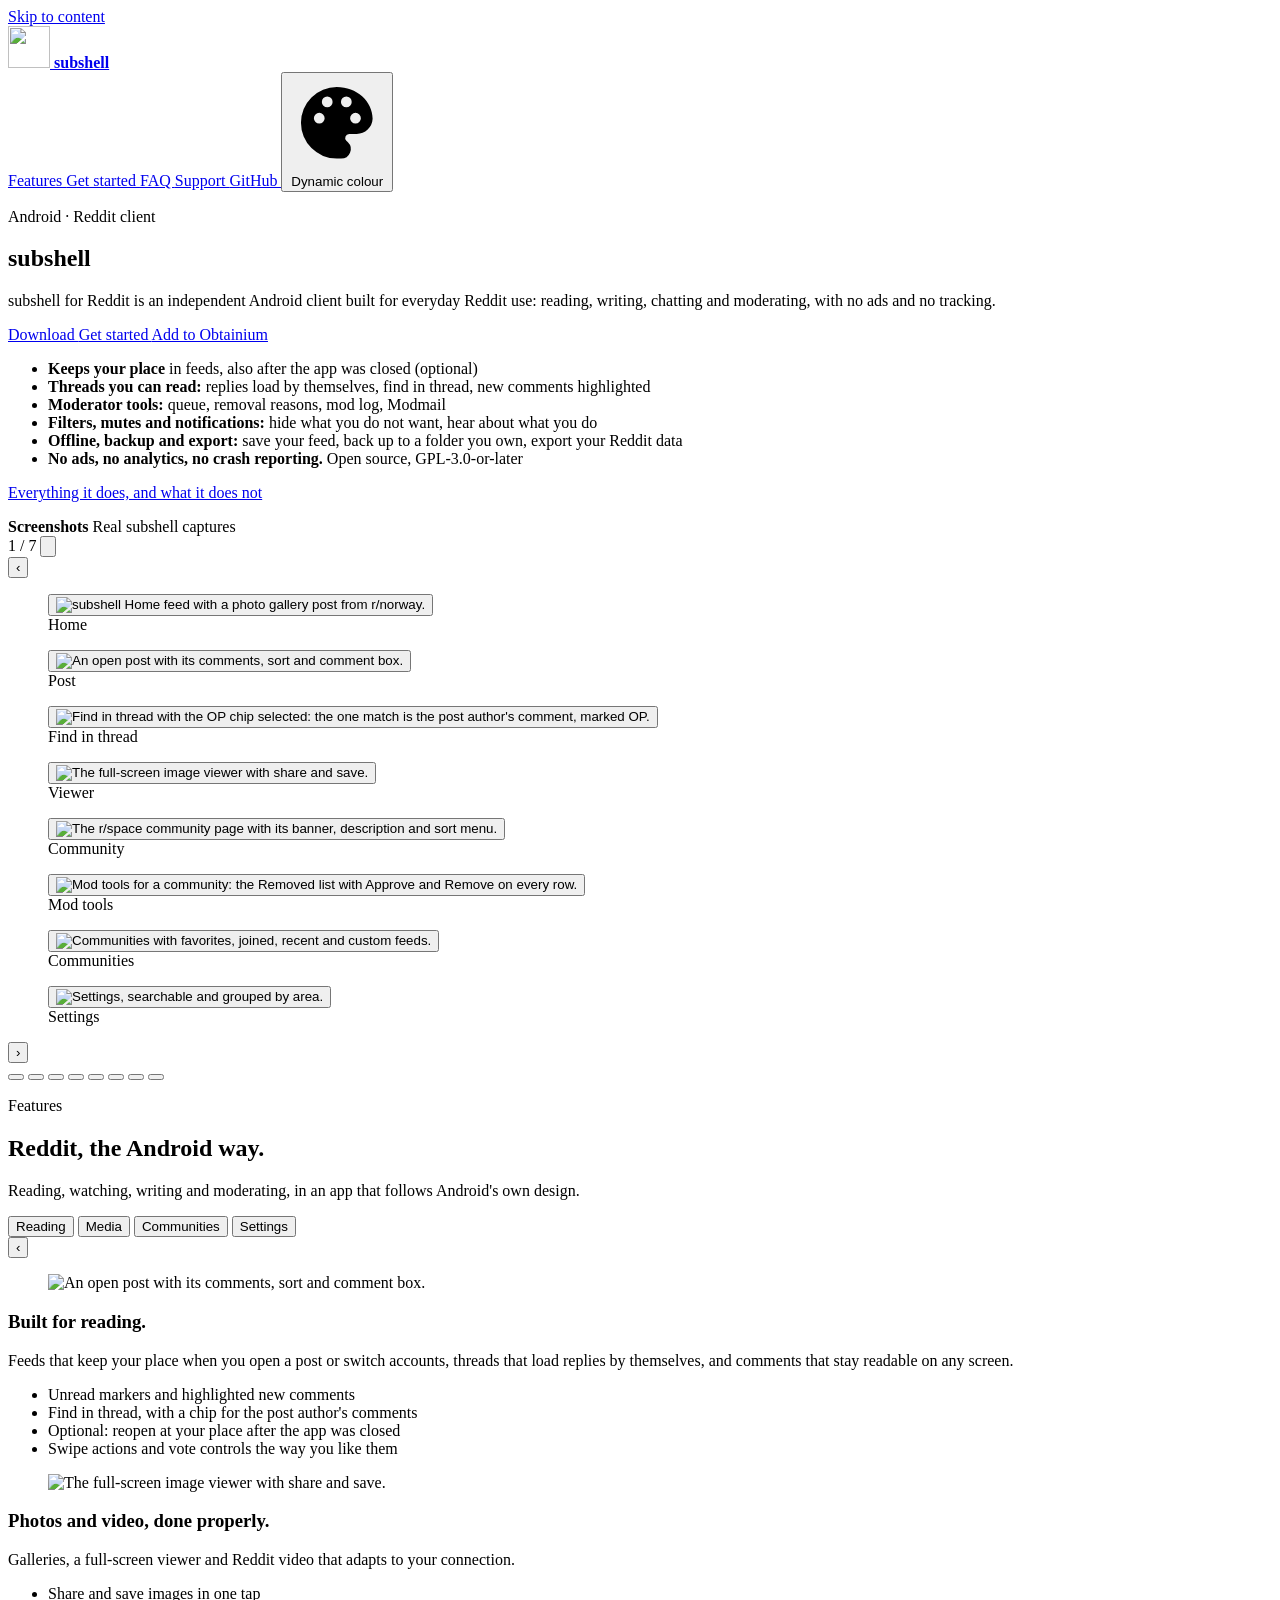
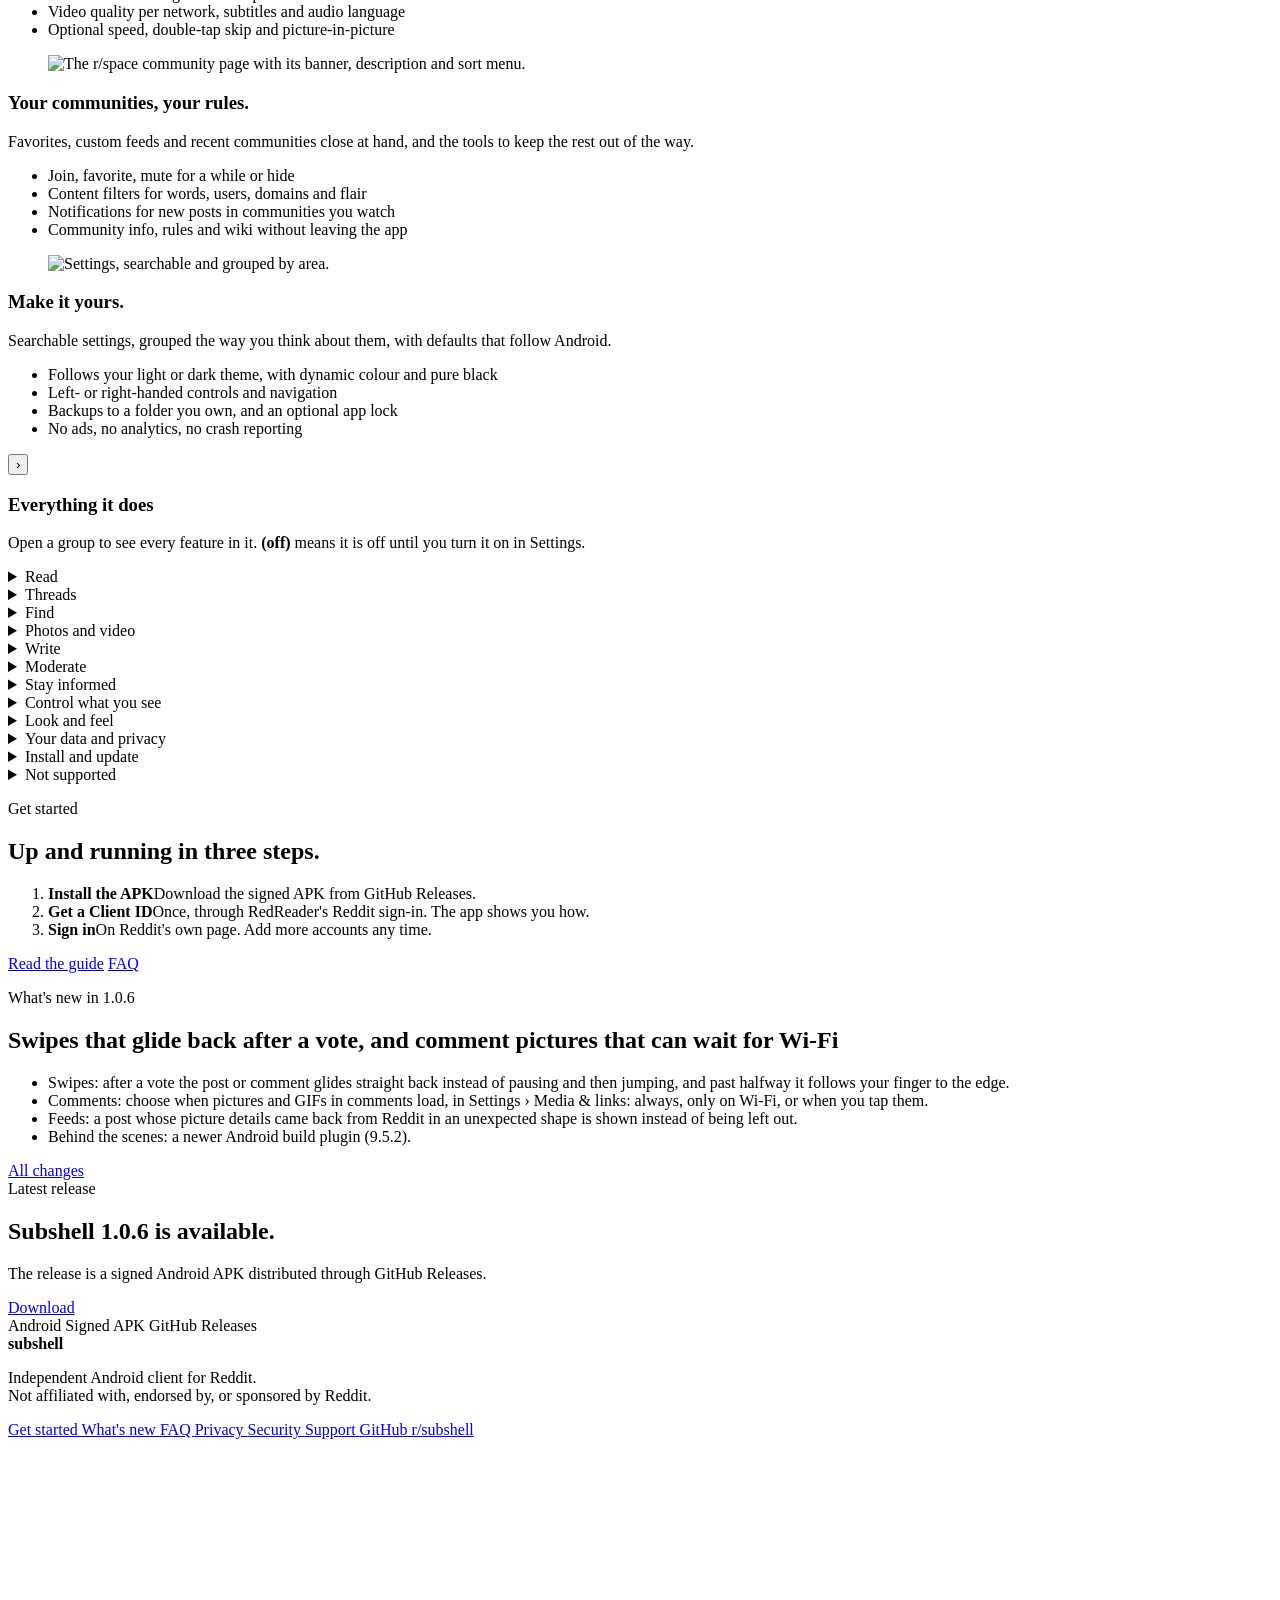
==== commit 2f7ed243: "Features: follow, message and share from a profile (#321, next release) Co-Authored-By: Claude Opus " ====
--- a/site/index.html
+++ b/site/index.html
@@ -745,6 +745,7 @@
       <li><strong>Language filter</strong> for search and discovery: results in languages you did not pick are hidden, decided on the device (Android 10+, off).</li>
       <li><strong>Communities:</strong> join, leave, favourite; About, rules, moderators and a read-only wiki (pages show when they were last edited; a page only in Reddit's new Wiki opens on reddit.com; config pages read as text); your own flair; quarantined communities you can opt in to.</li>
       <li><strong>Profiles</strong> with posts and comments; block and unblock. Your own library: saved, upvoted, downvoted, hidden, drafts.</li>
+      <li><strong>Follow, message and share from a profile:</strong> one Follow button opens Follow, Message, Block and Share; Follow uses Reddit's own follow, and the people you follow are listed under You › Library › Following. (next release)</li>
     </ul>
   </details>
   <details>
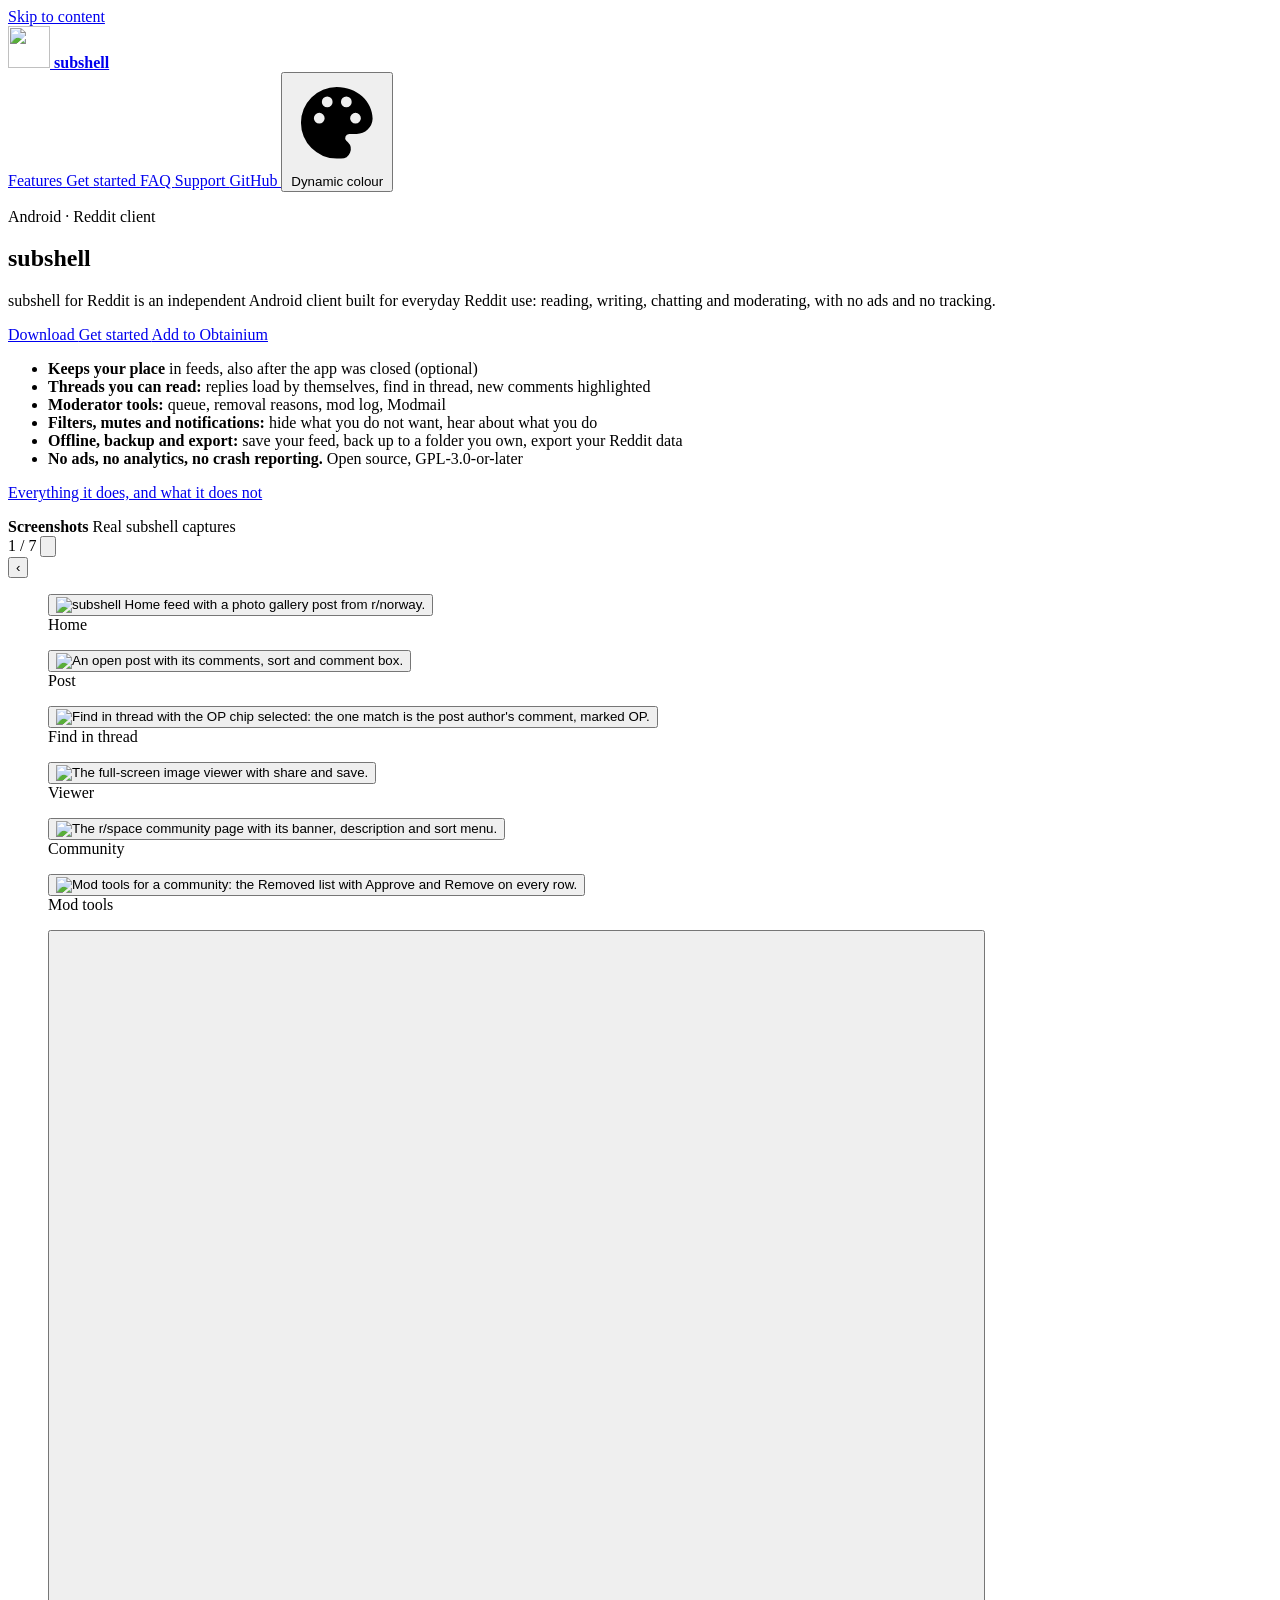
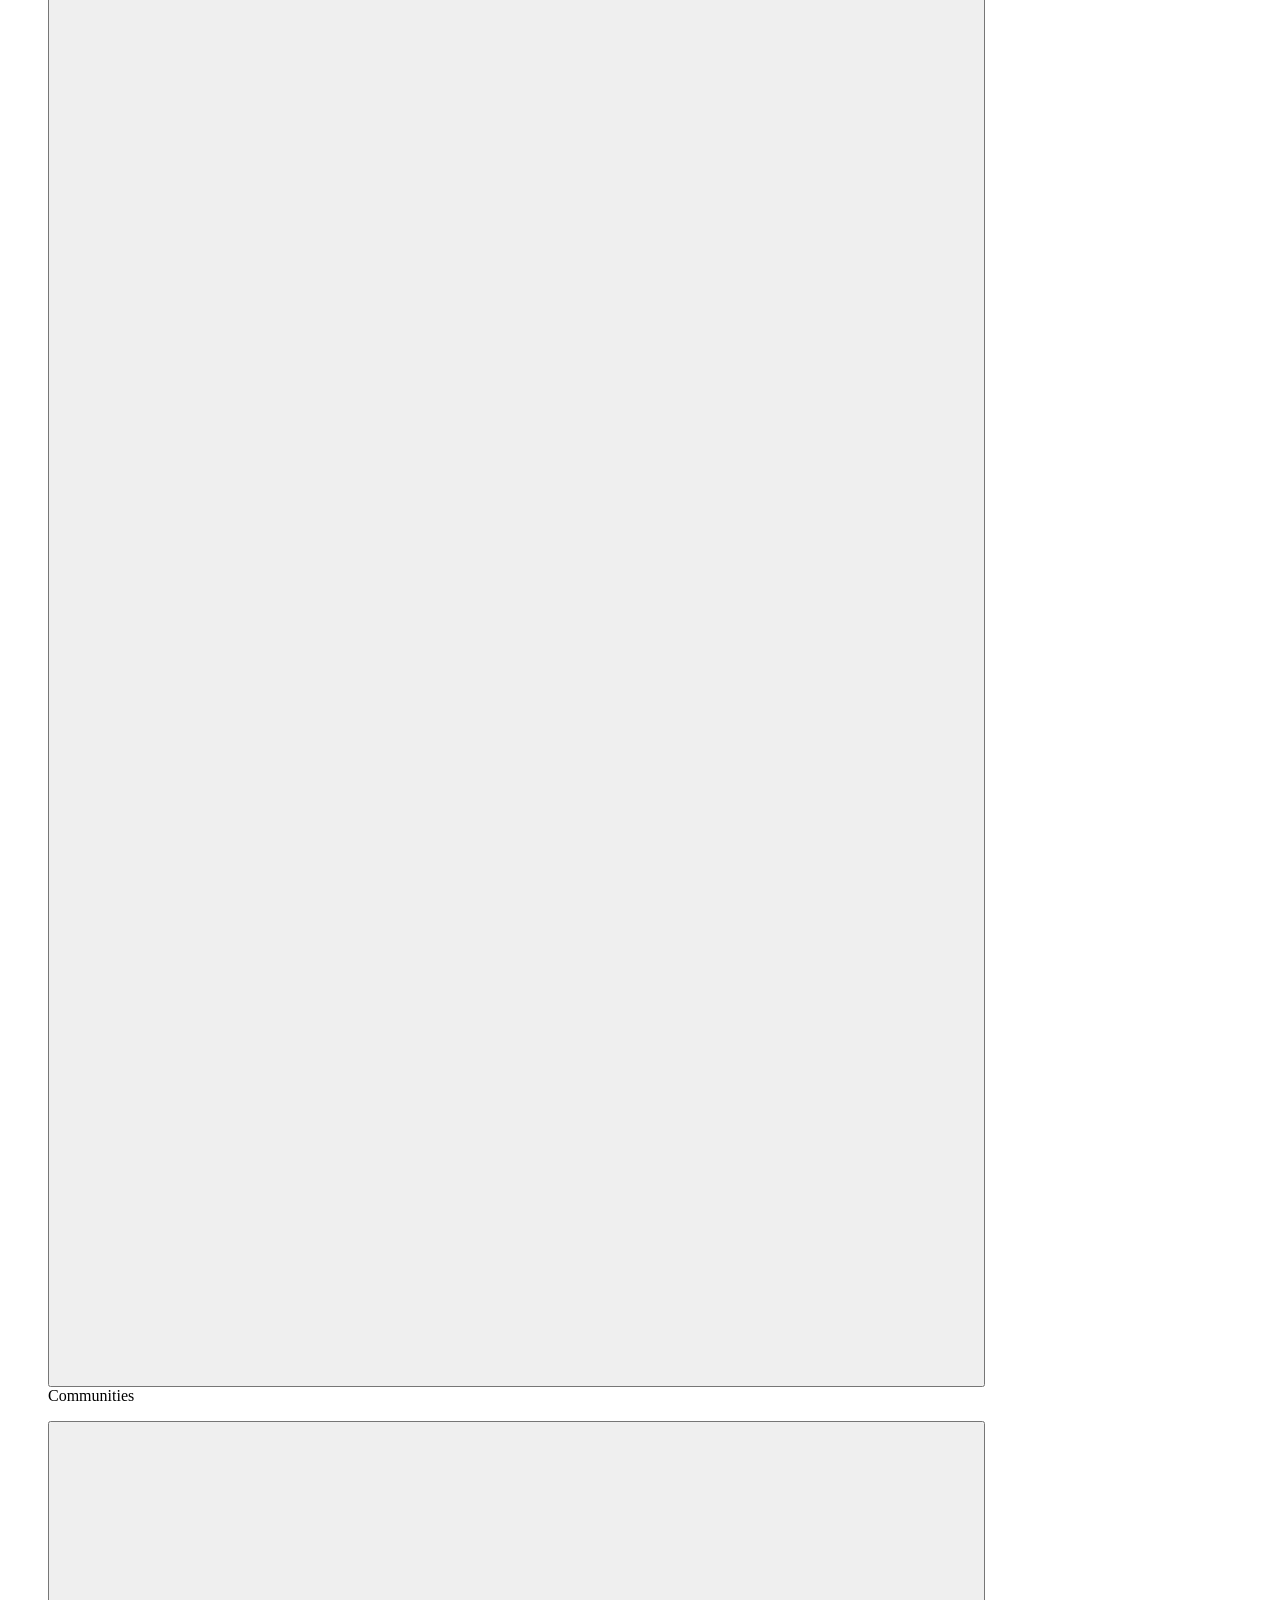
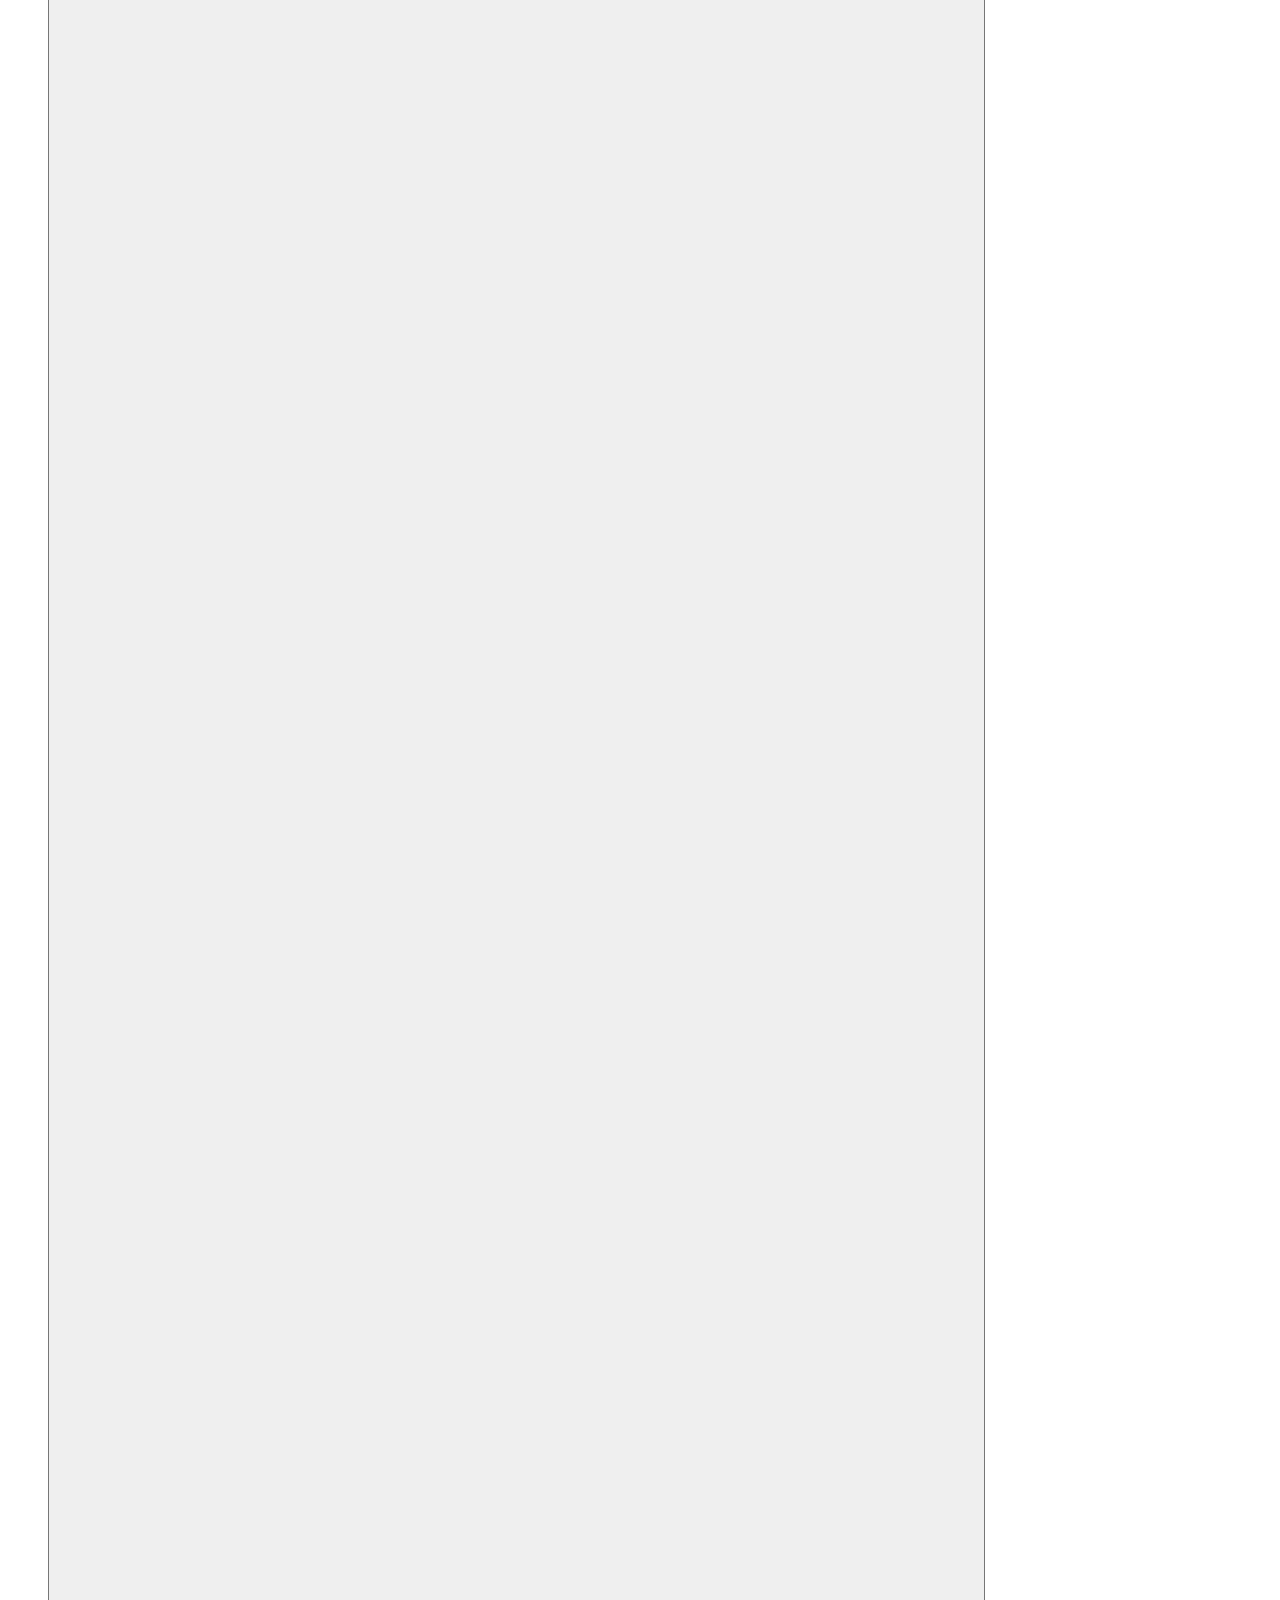
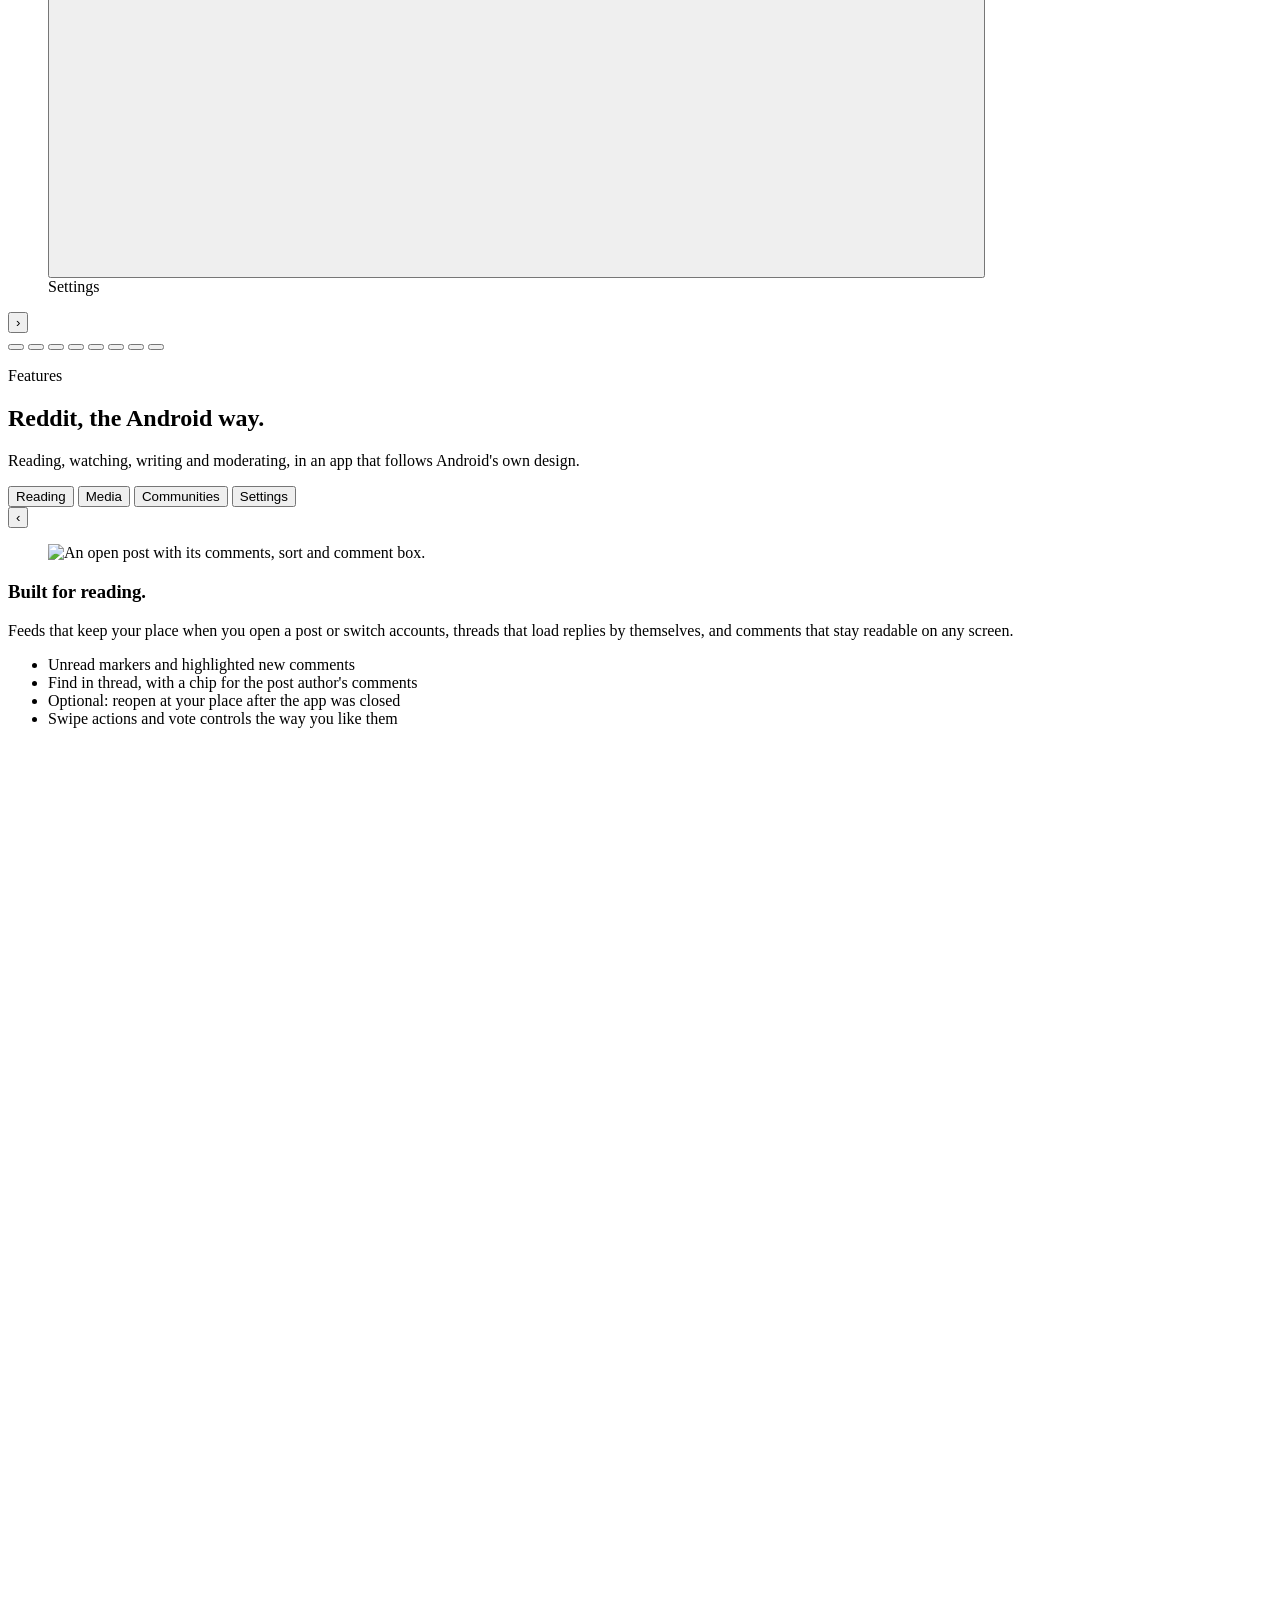
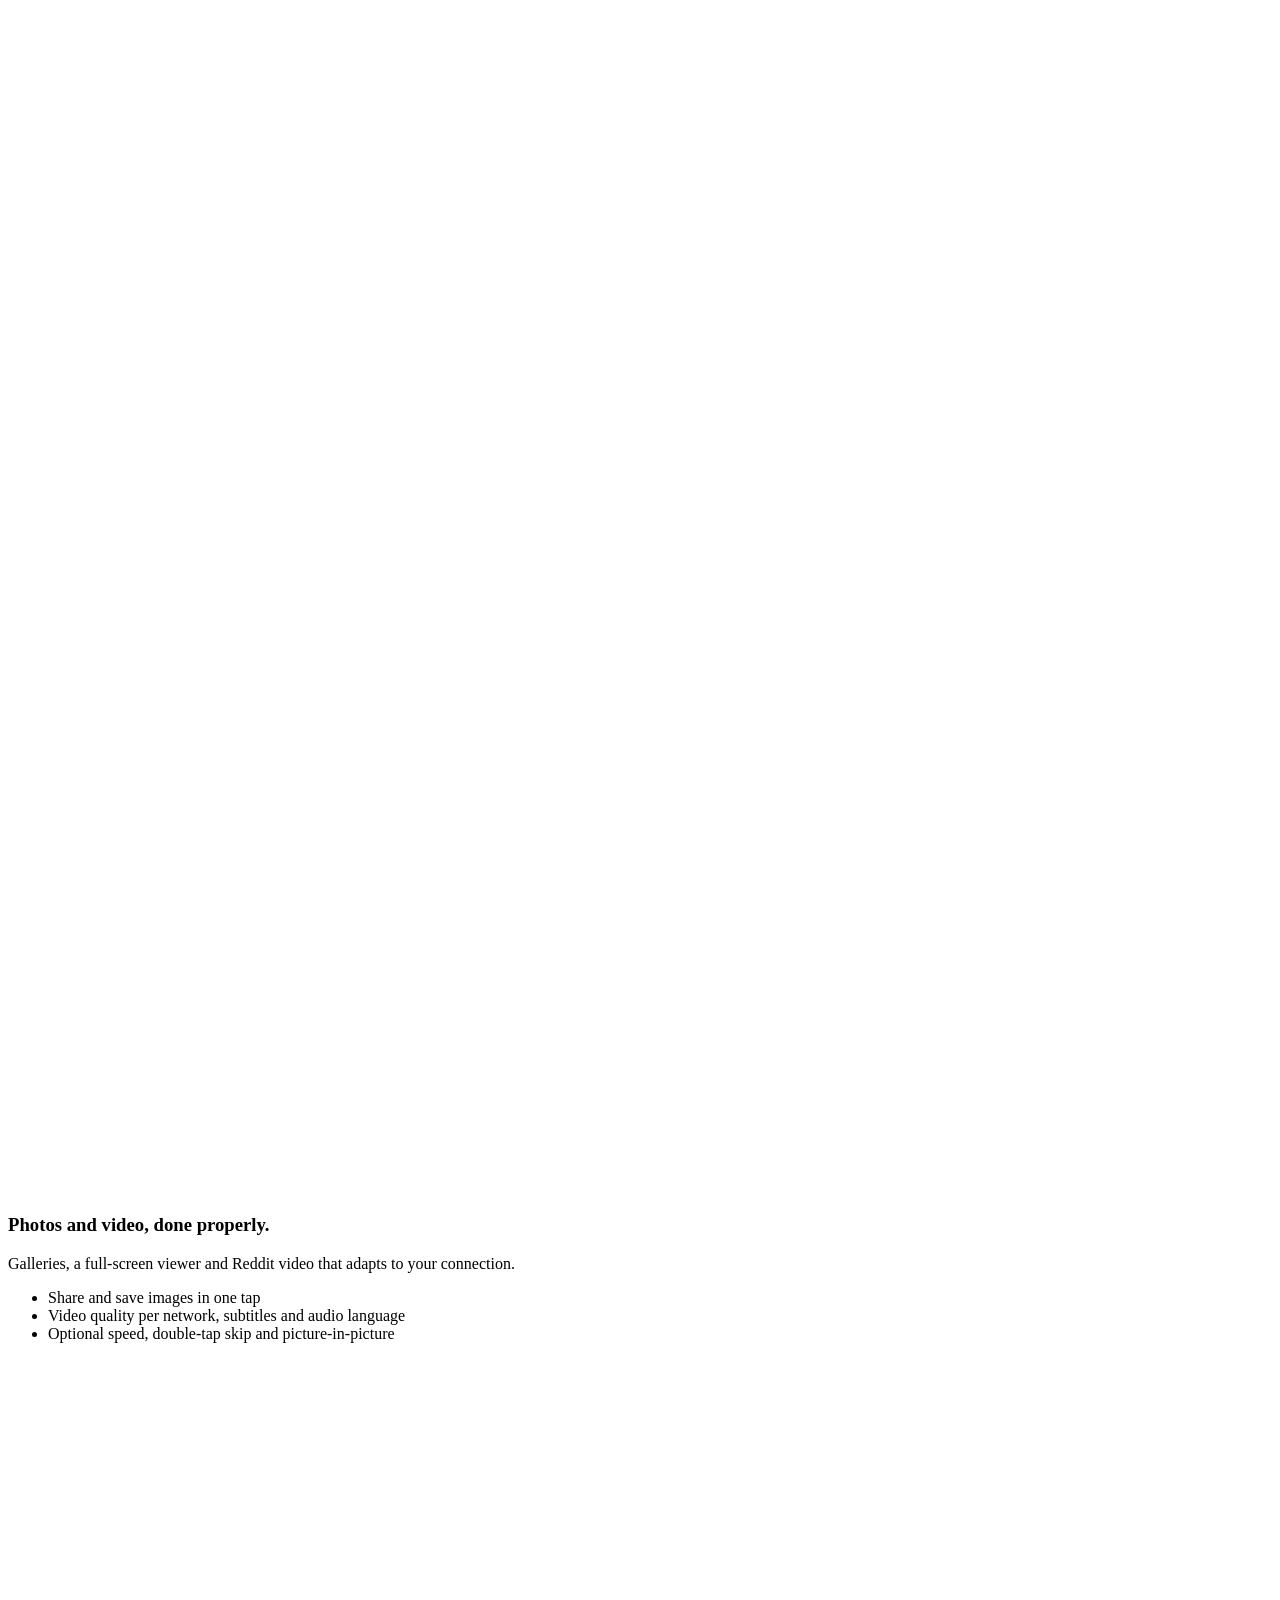
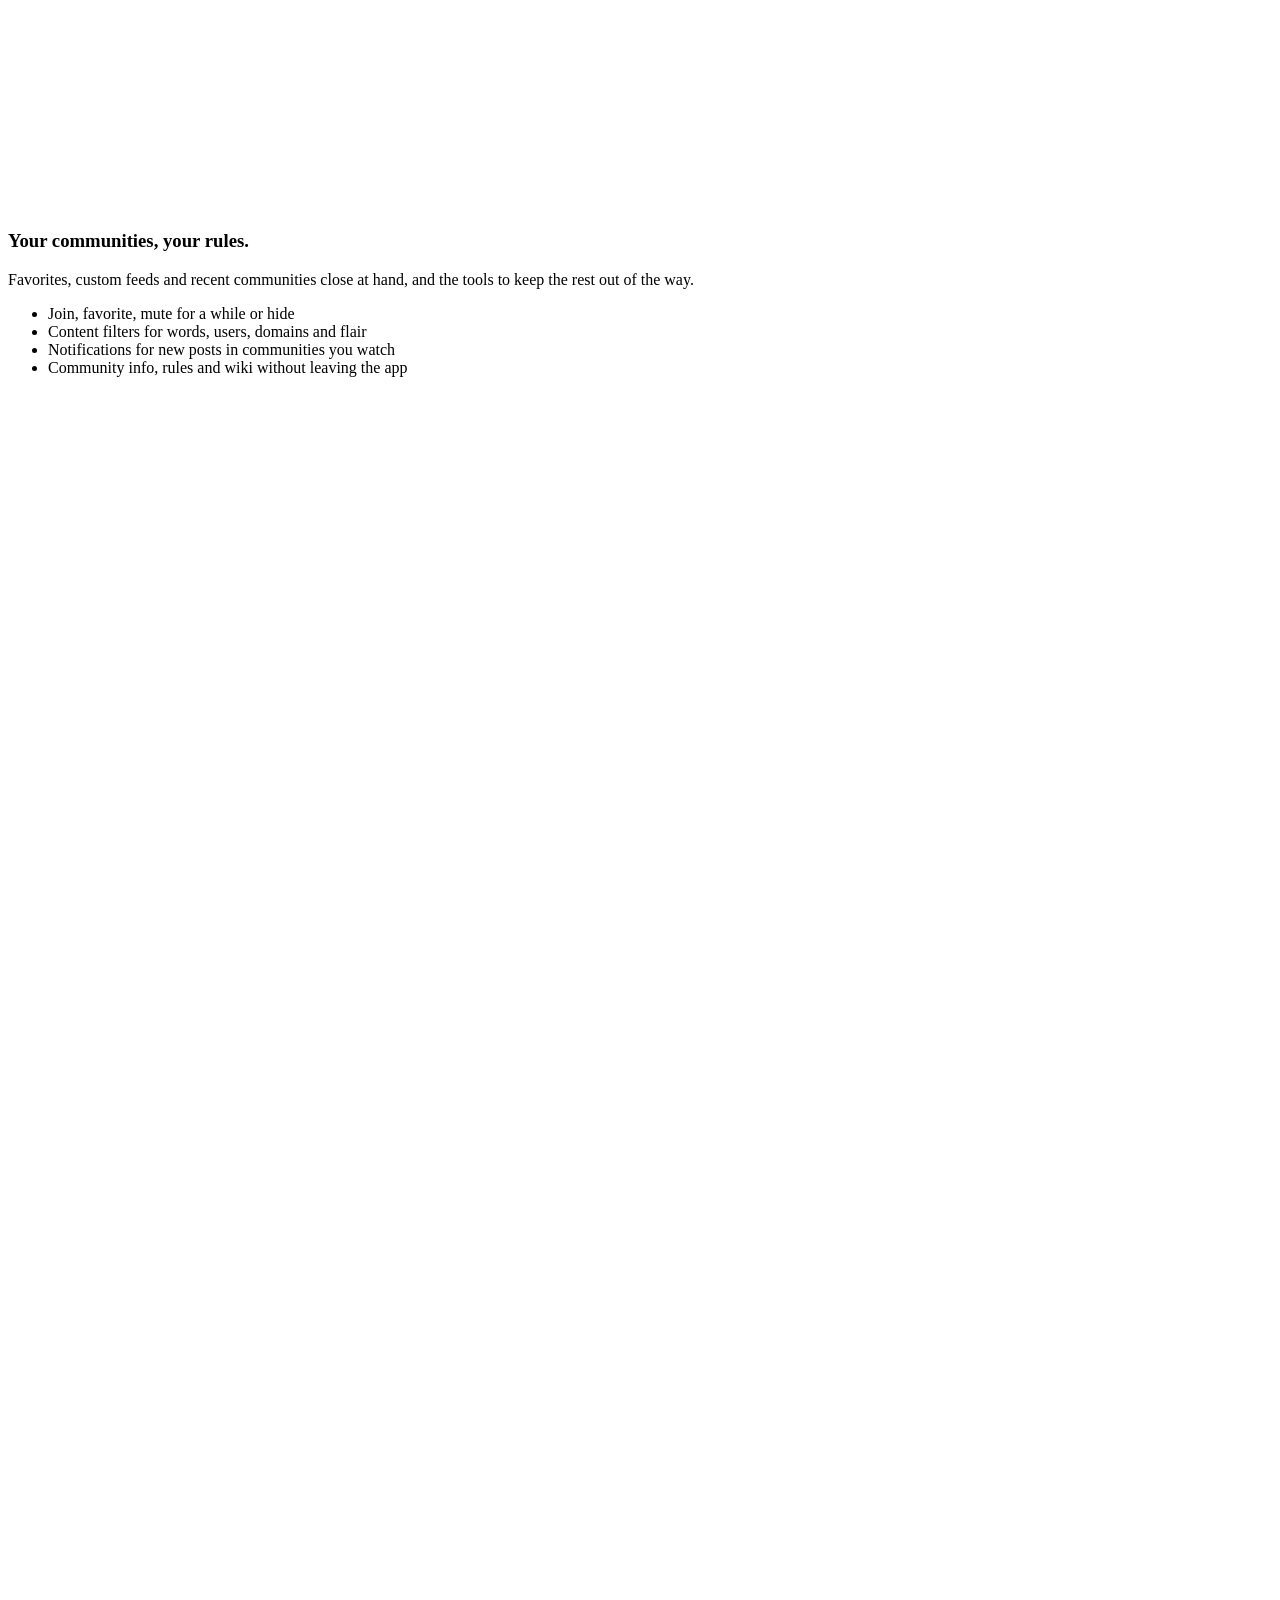
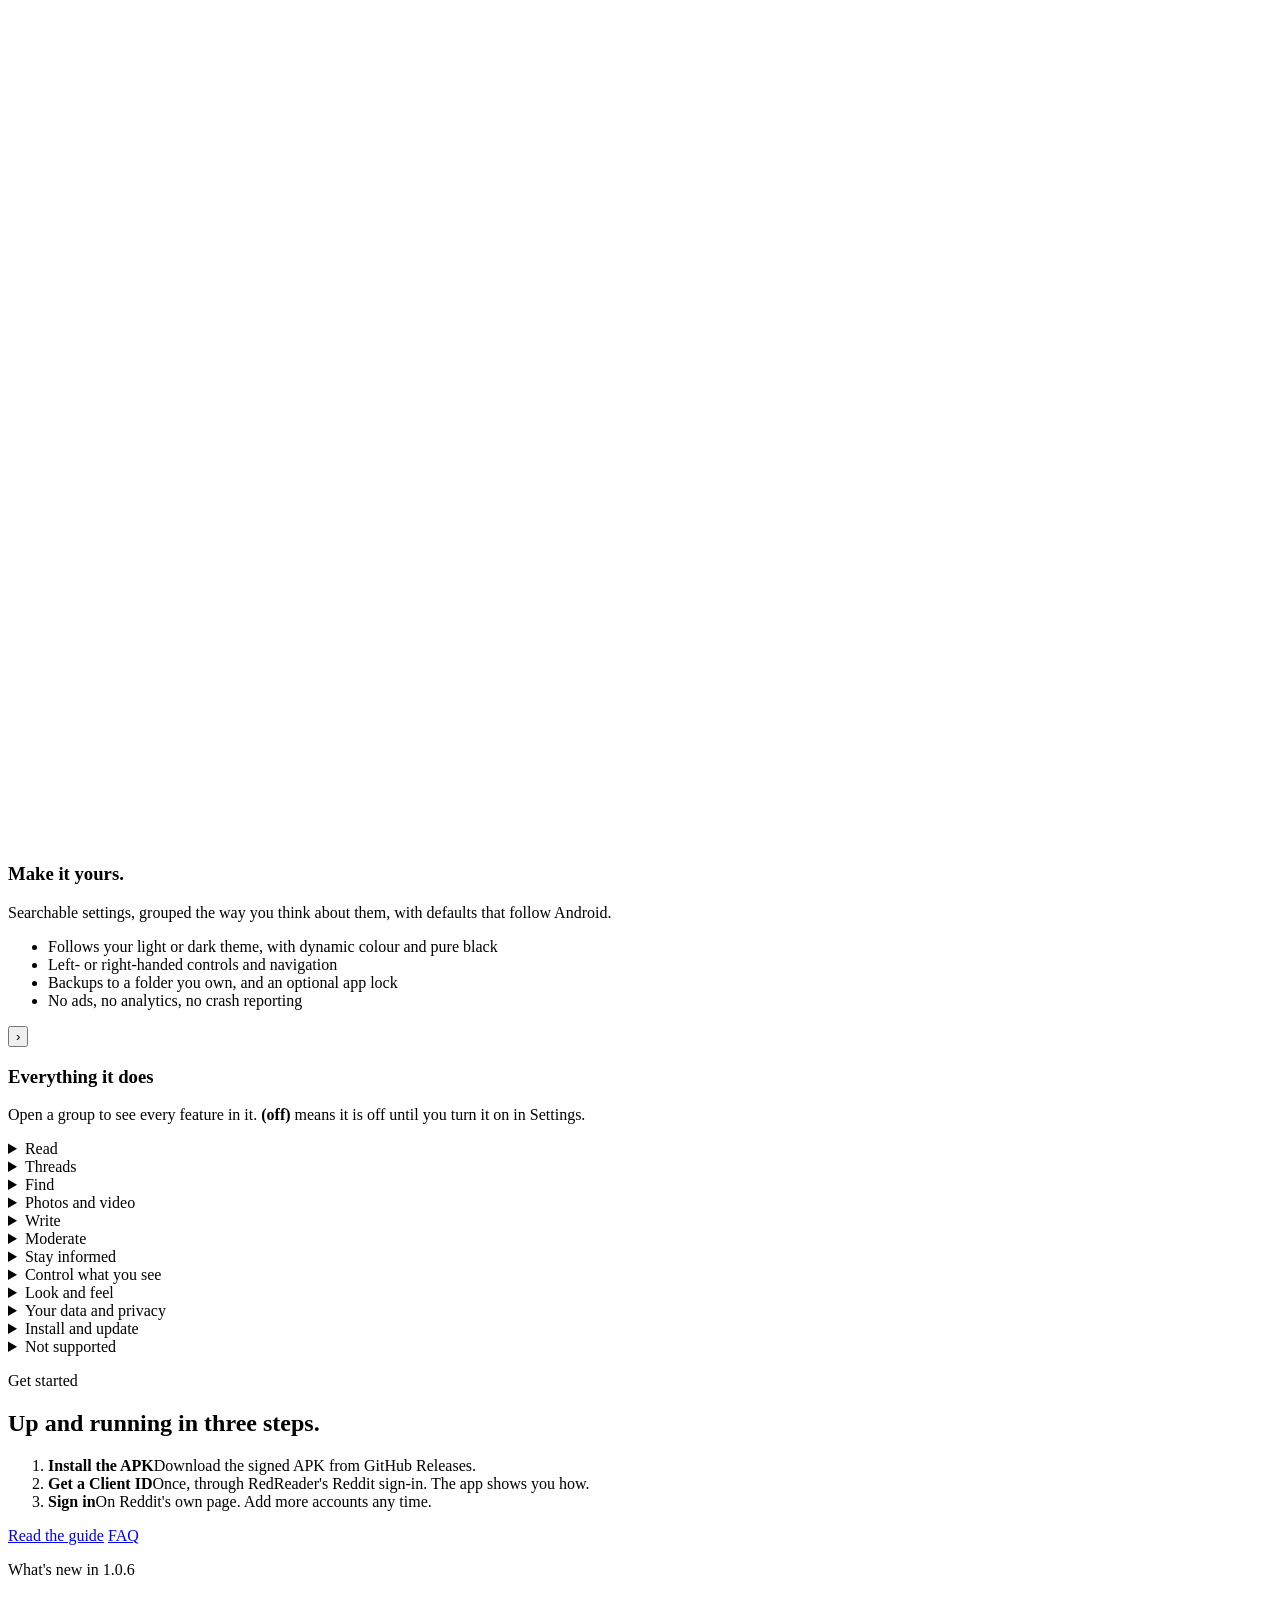
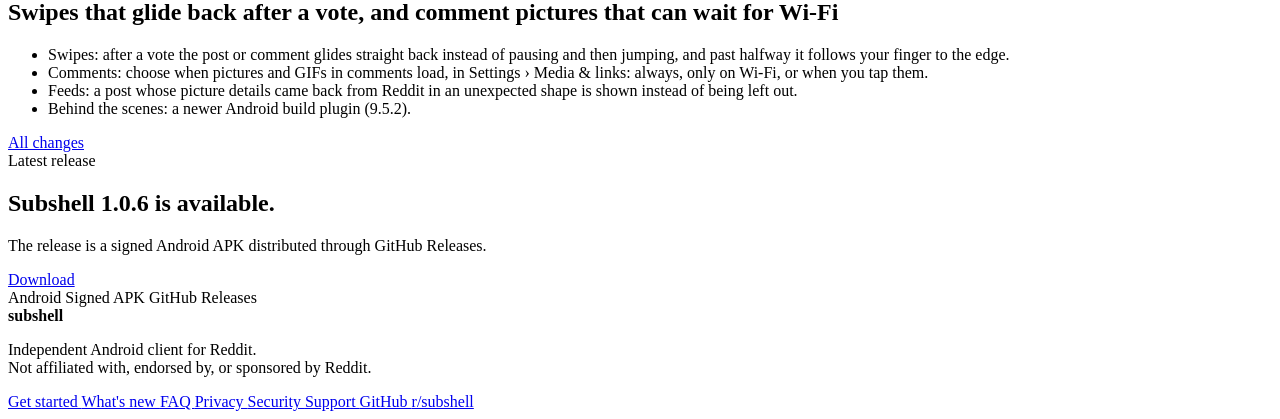
==== commit 7ae88a5c: "Features: what watched communities brought, in Inbox › Activity (#322, next release) Co-Authored-By:" ====
--- a/site/index.html
+++ b/site/index.html
@@ -789,6 +789,7 @@
       <li><strong>Inbox:</strong> replies, mentions, private messages, Reddit notices and, for moderators, Mod. Mark read, dismiss, select.</li>
       <li><strong>Notifications</strong> per type: replies, mentions, private messages, Reddit notices, Modmail. Messages arrive as conversations and can be answered from the notification.</li>
       <li><strong>New-post notifications</strong> for up to ten communities you watch, and optionally each new comment. Each one says what arrived and where ("New post in r/name") and shows the community's icon, except for NSFW posts and hidden content. (next release)</li>
+      <li><strong>What watched communities brought</strong> is listed in Inbox › Activity, one row per community and check ("5 new posts in r/name"), so nothing is lost when a notification is swiped away; it works with notifications turned off too, and what you read stays on the phone. (next release)</li>
       <li><strong>Direct Chat</strong> and private messages: text, images and GIFs, reactions, typing indicator, delete your own.</li>
       <li><strong>Widgets</strong> for the Inbox and for posts from Home or a community. <strong>Launcher shortcuts</strong> for communities (off).</li>
     </ul>
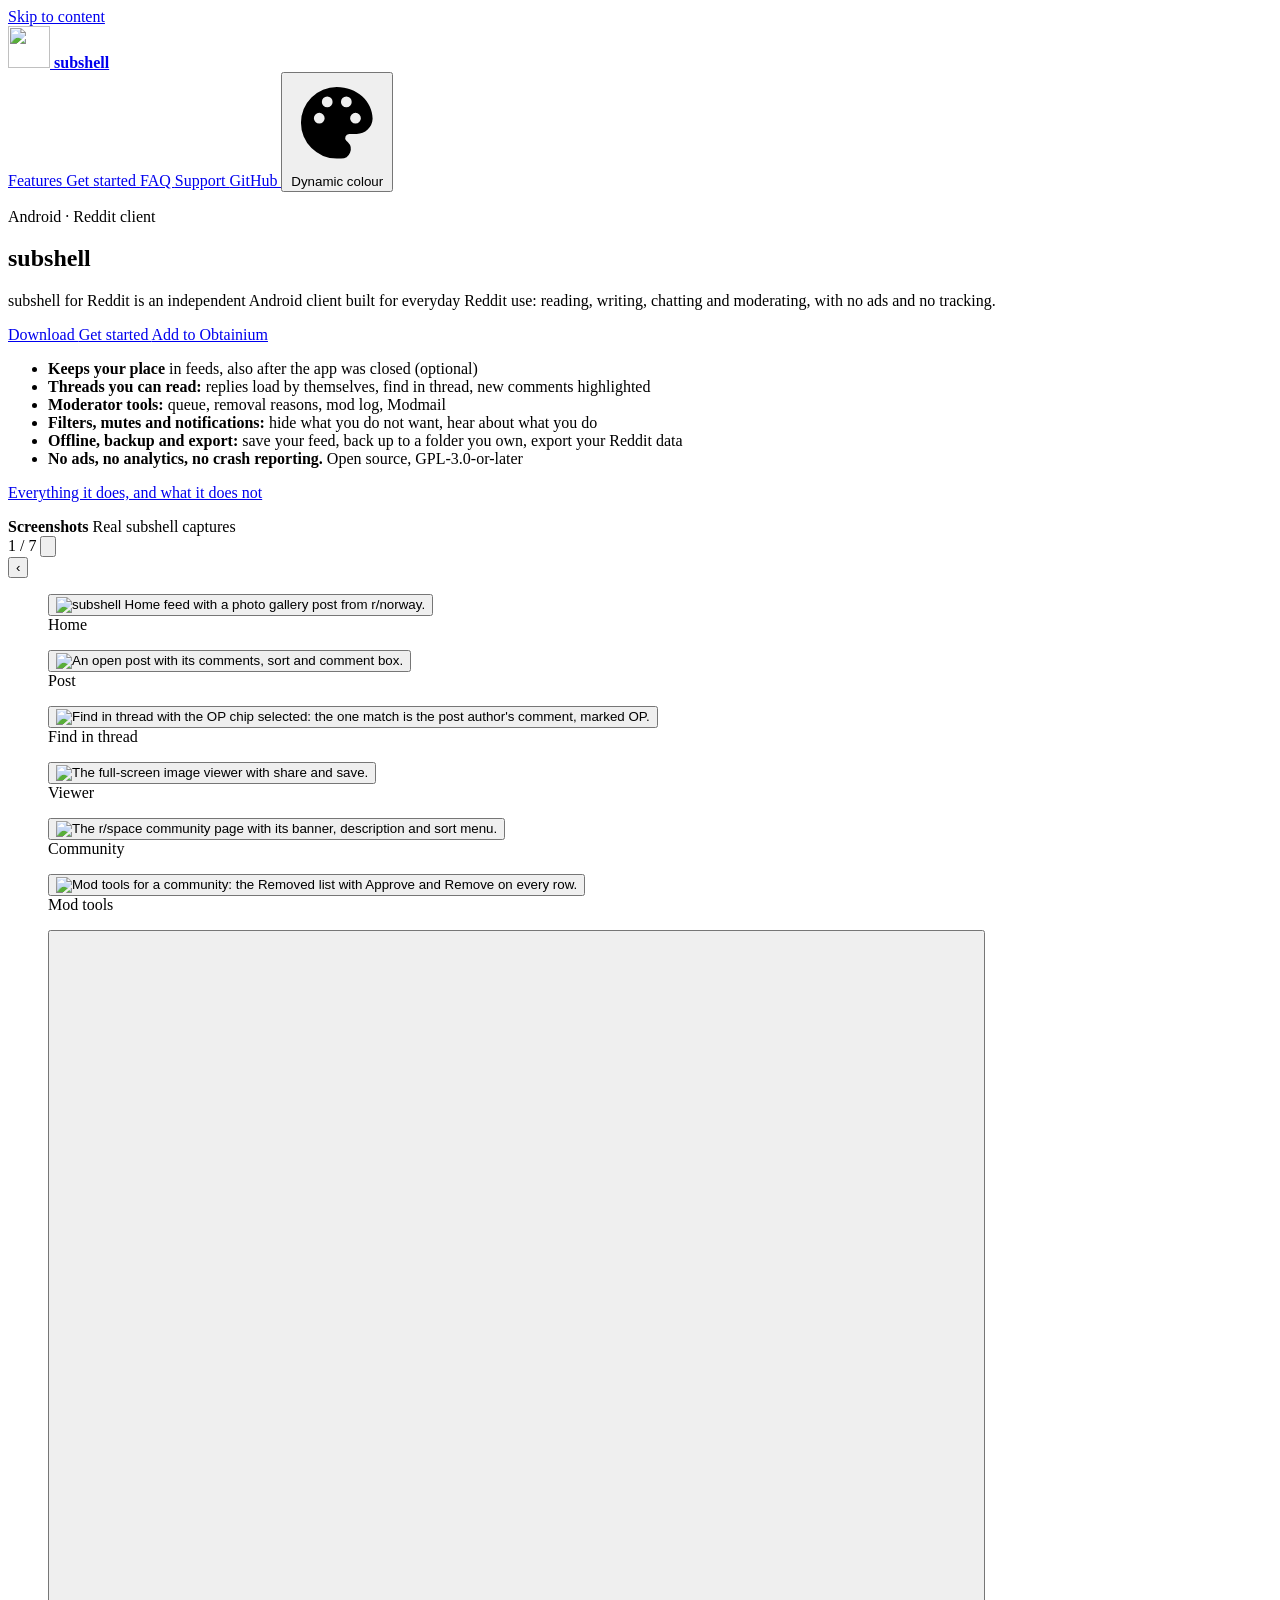
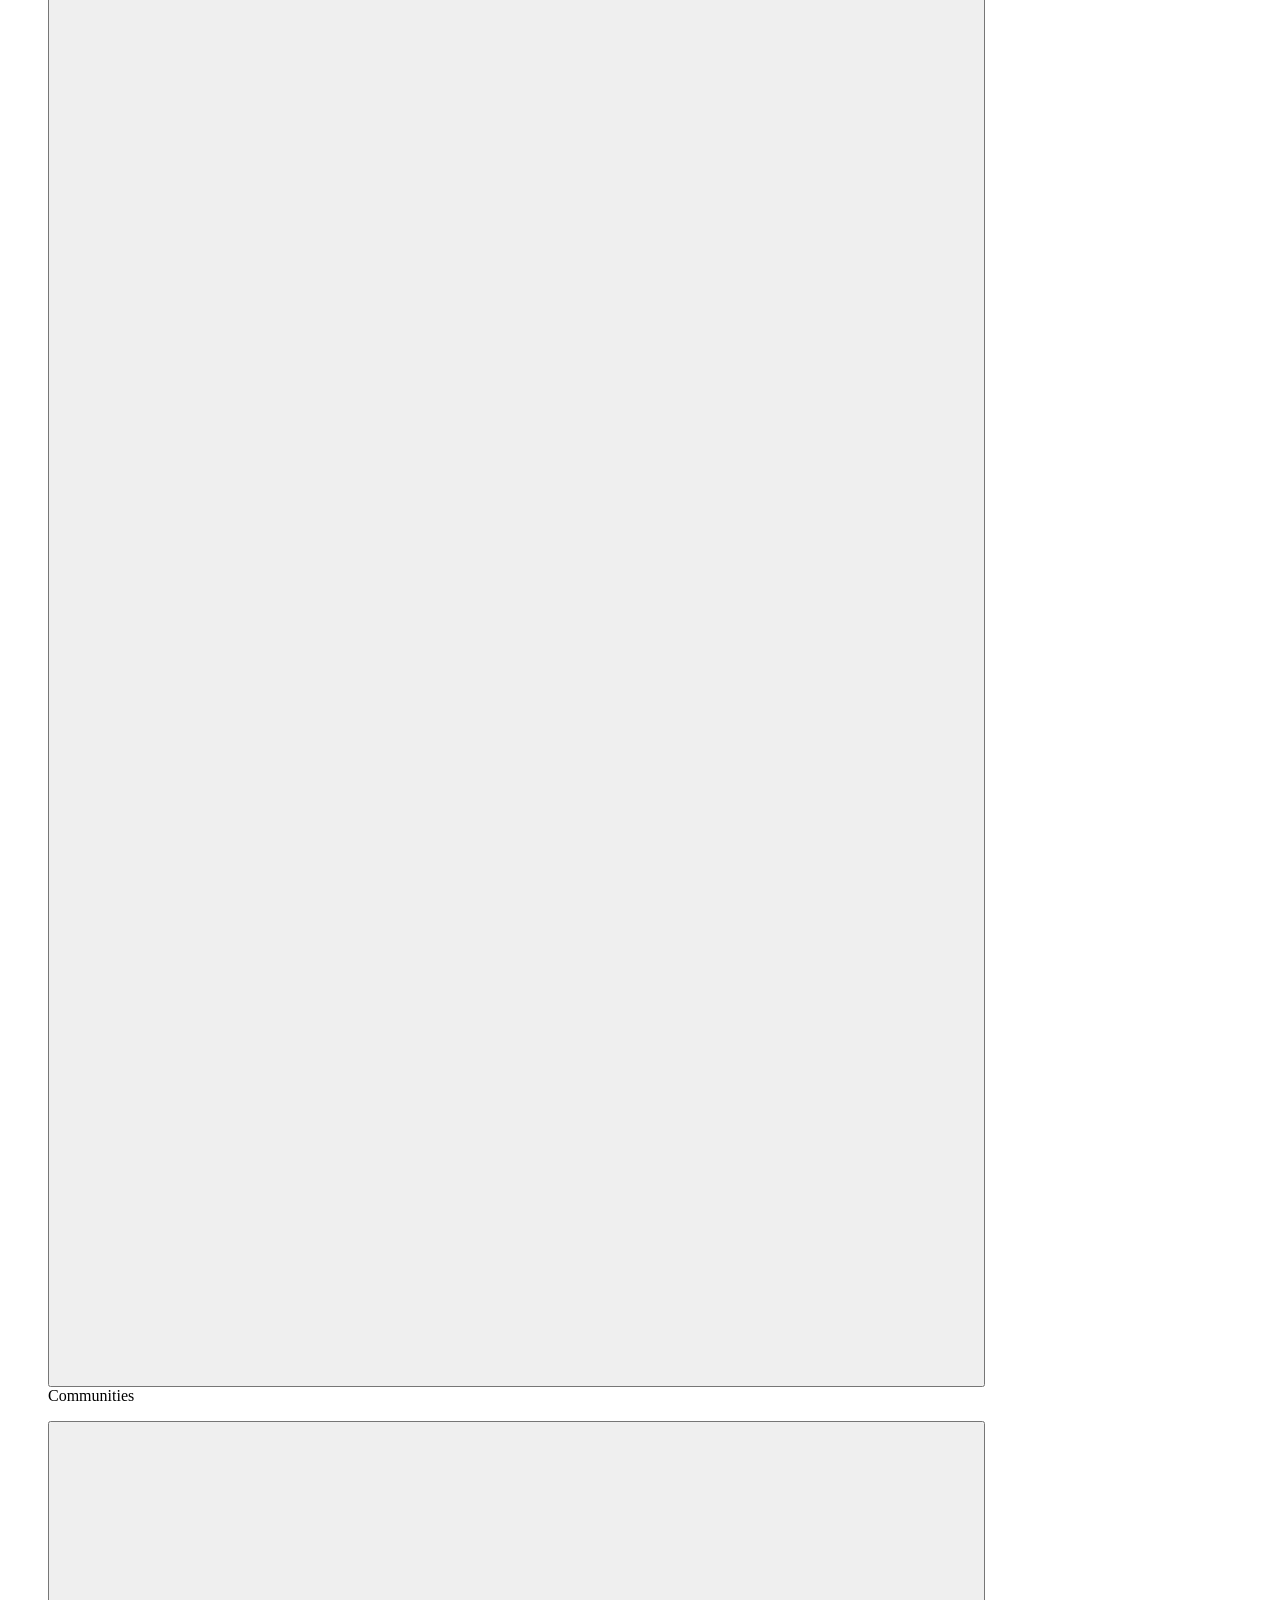
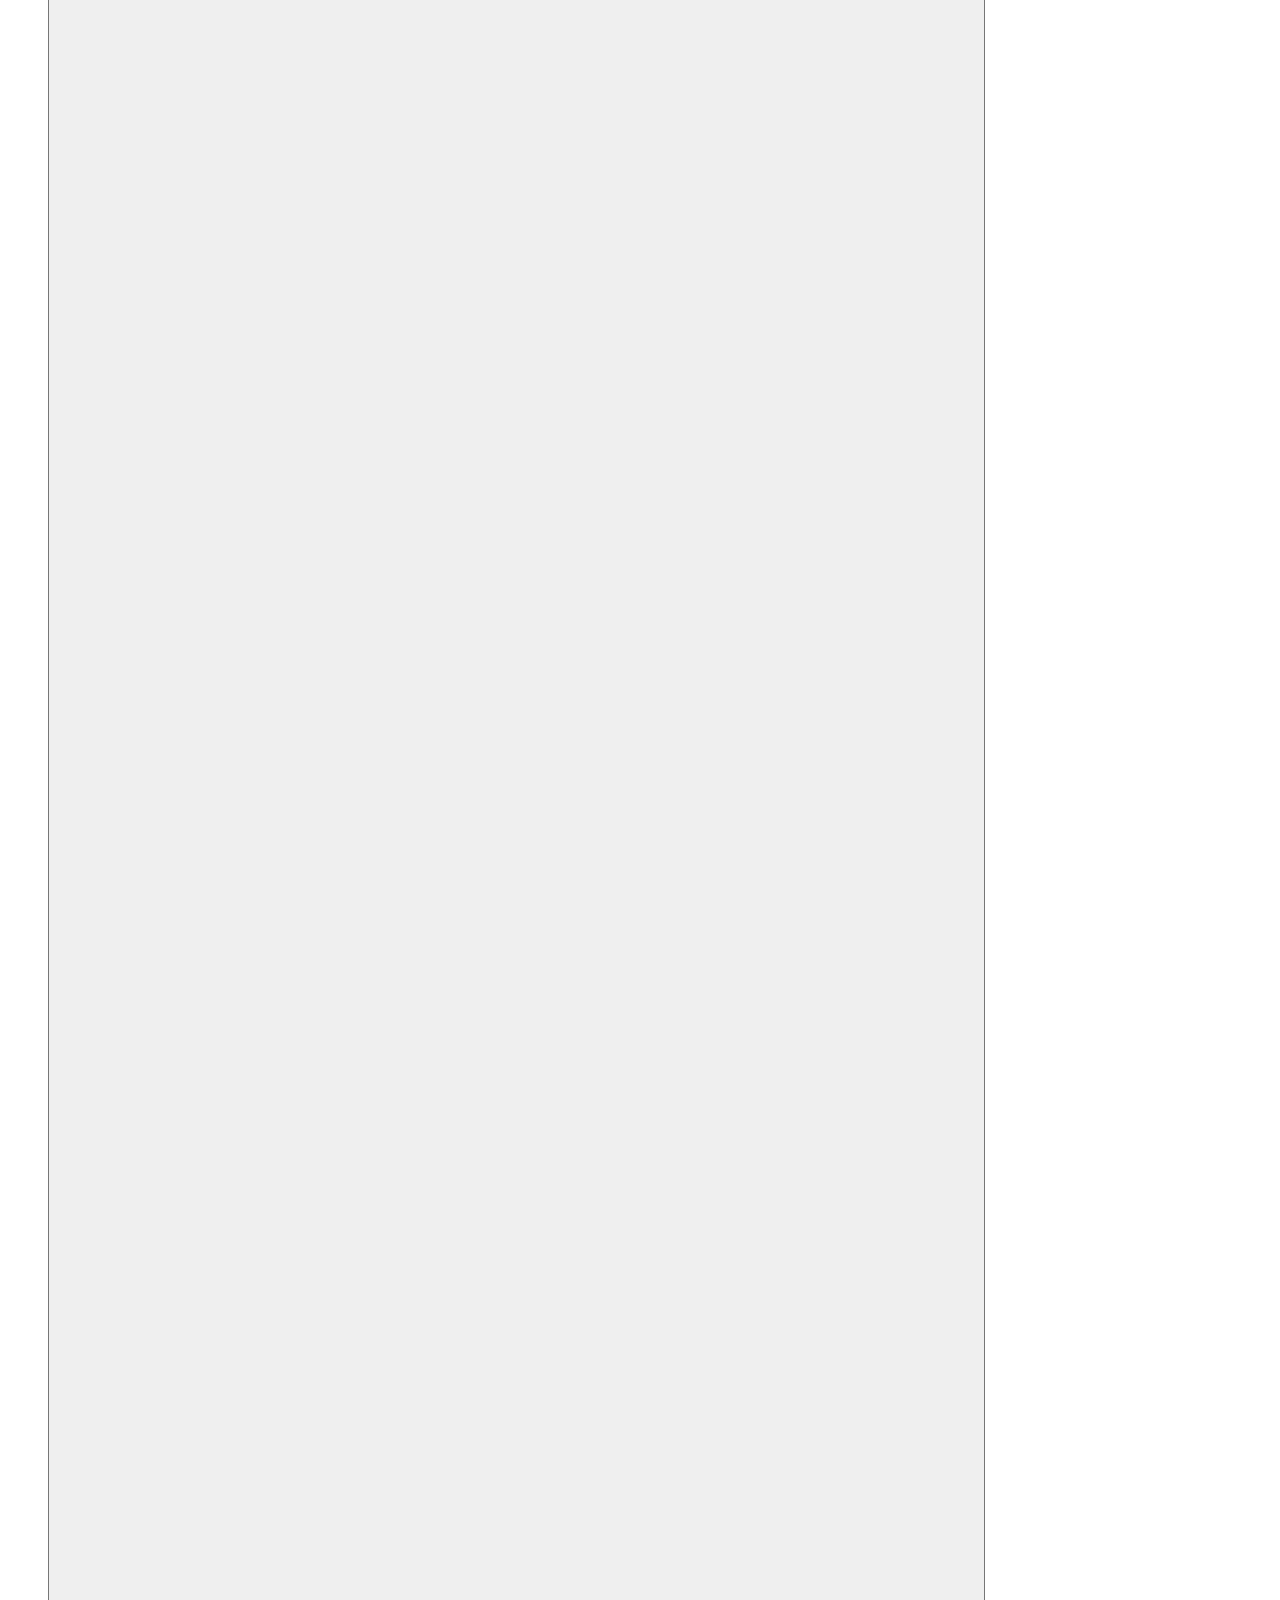
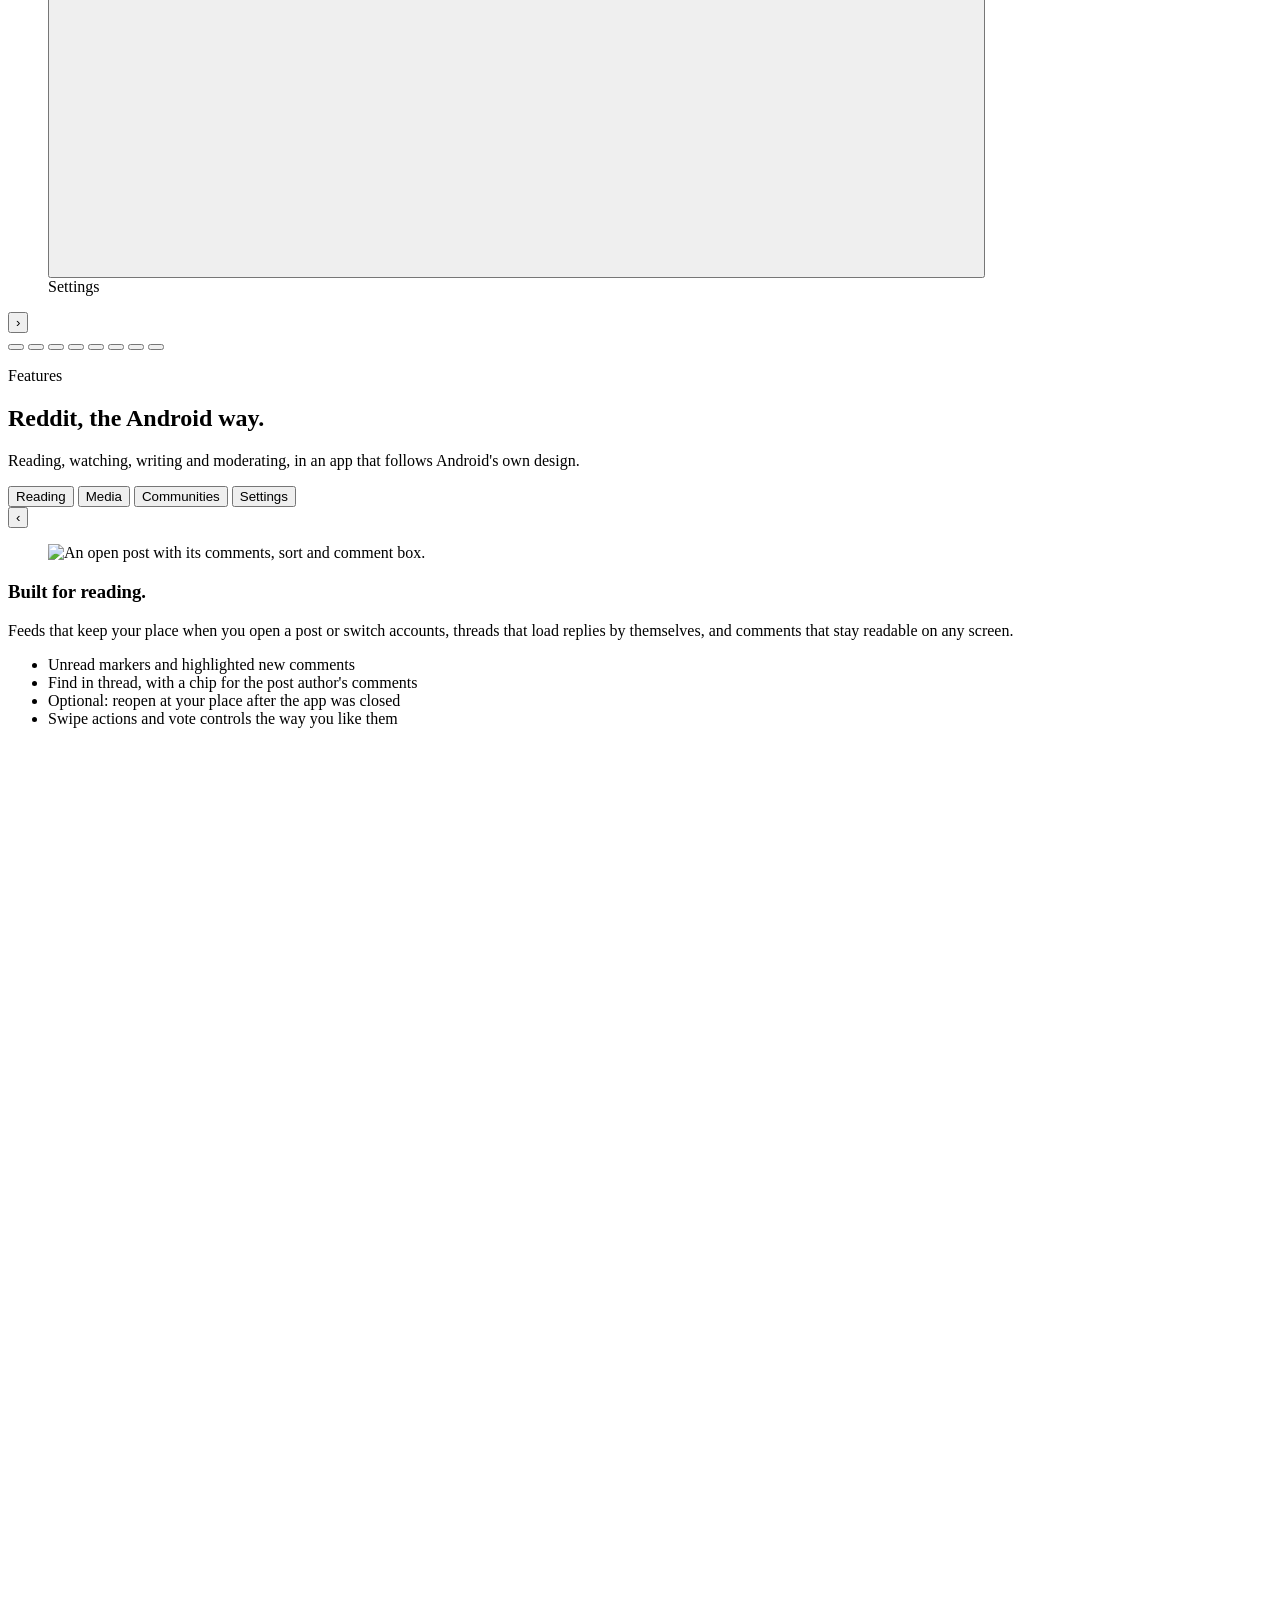
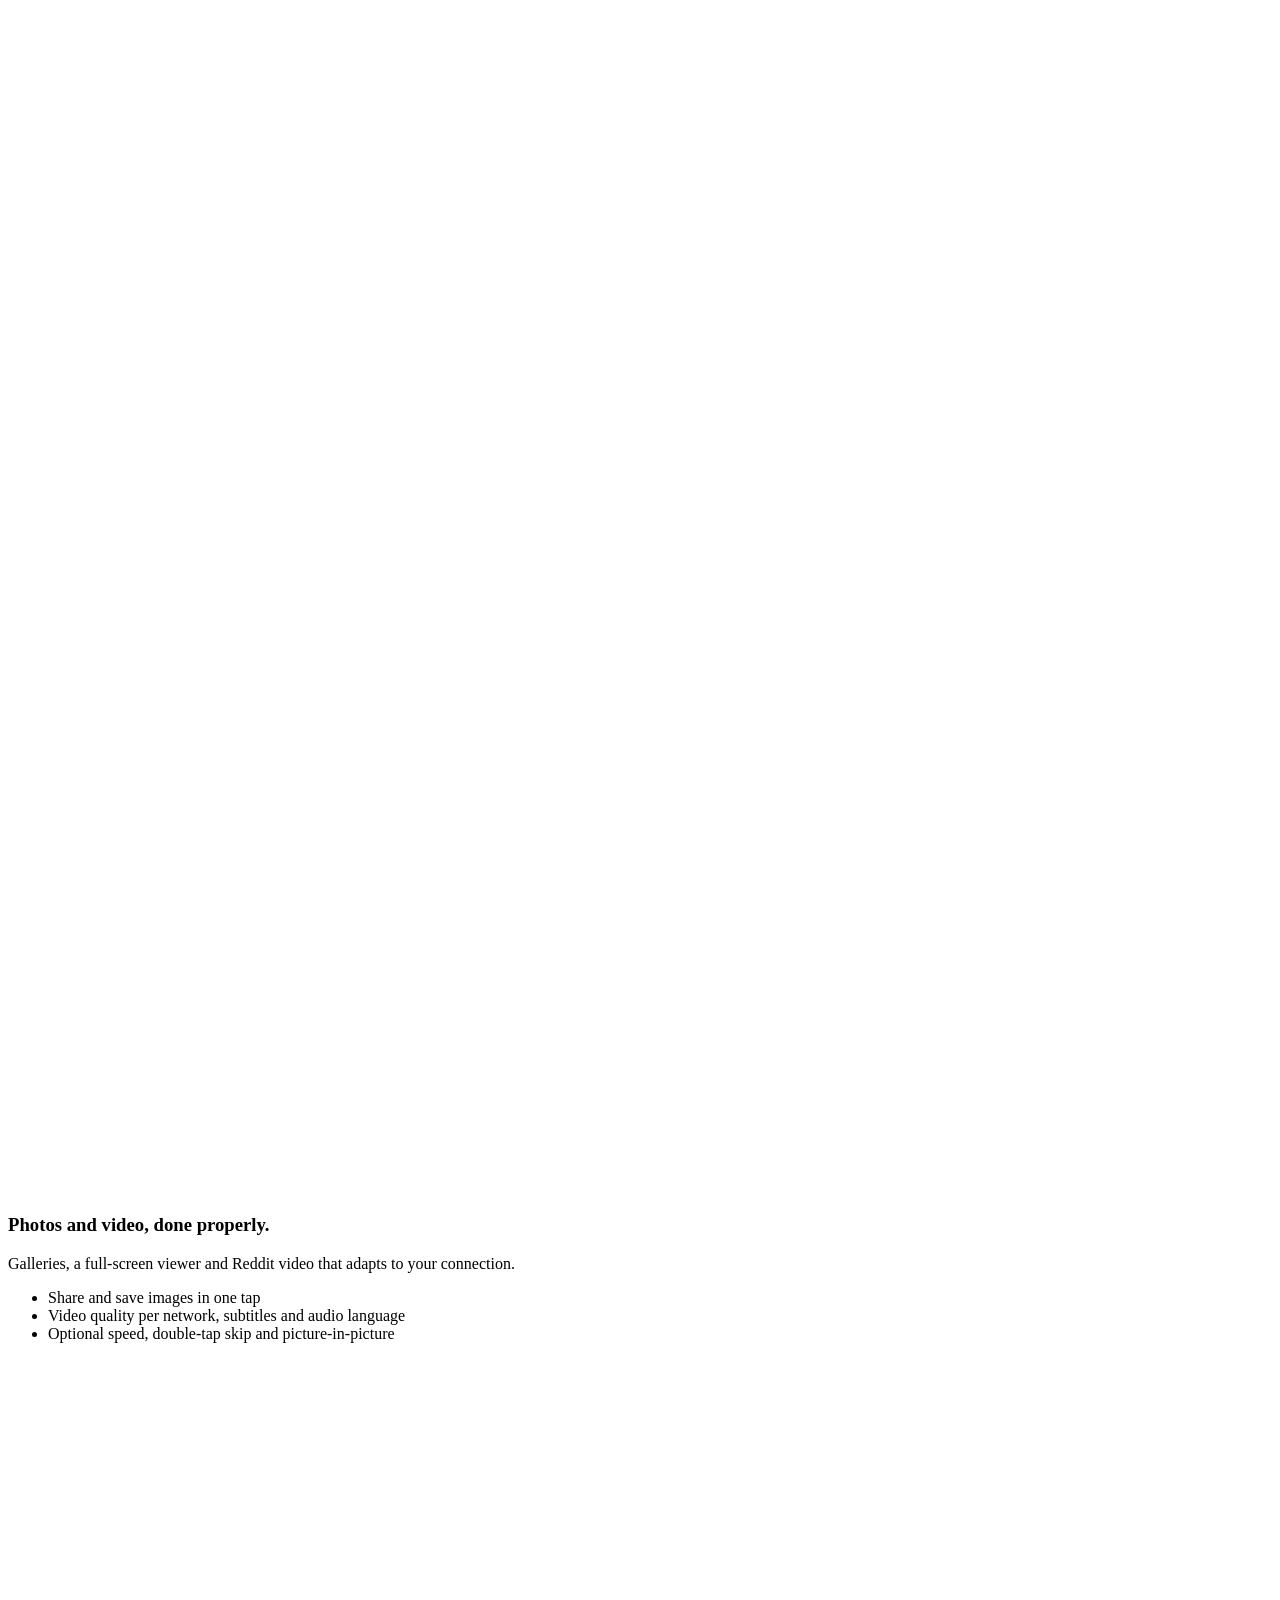
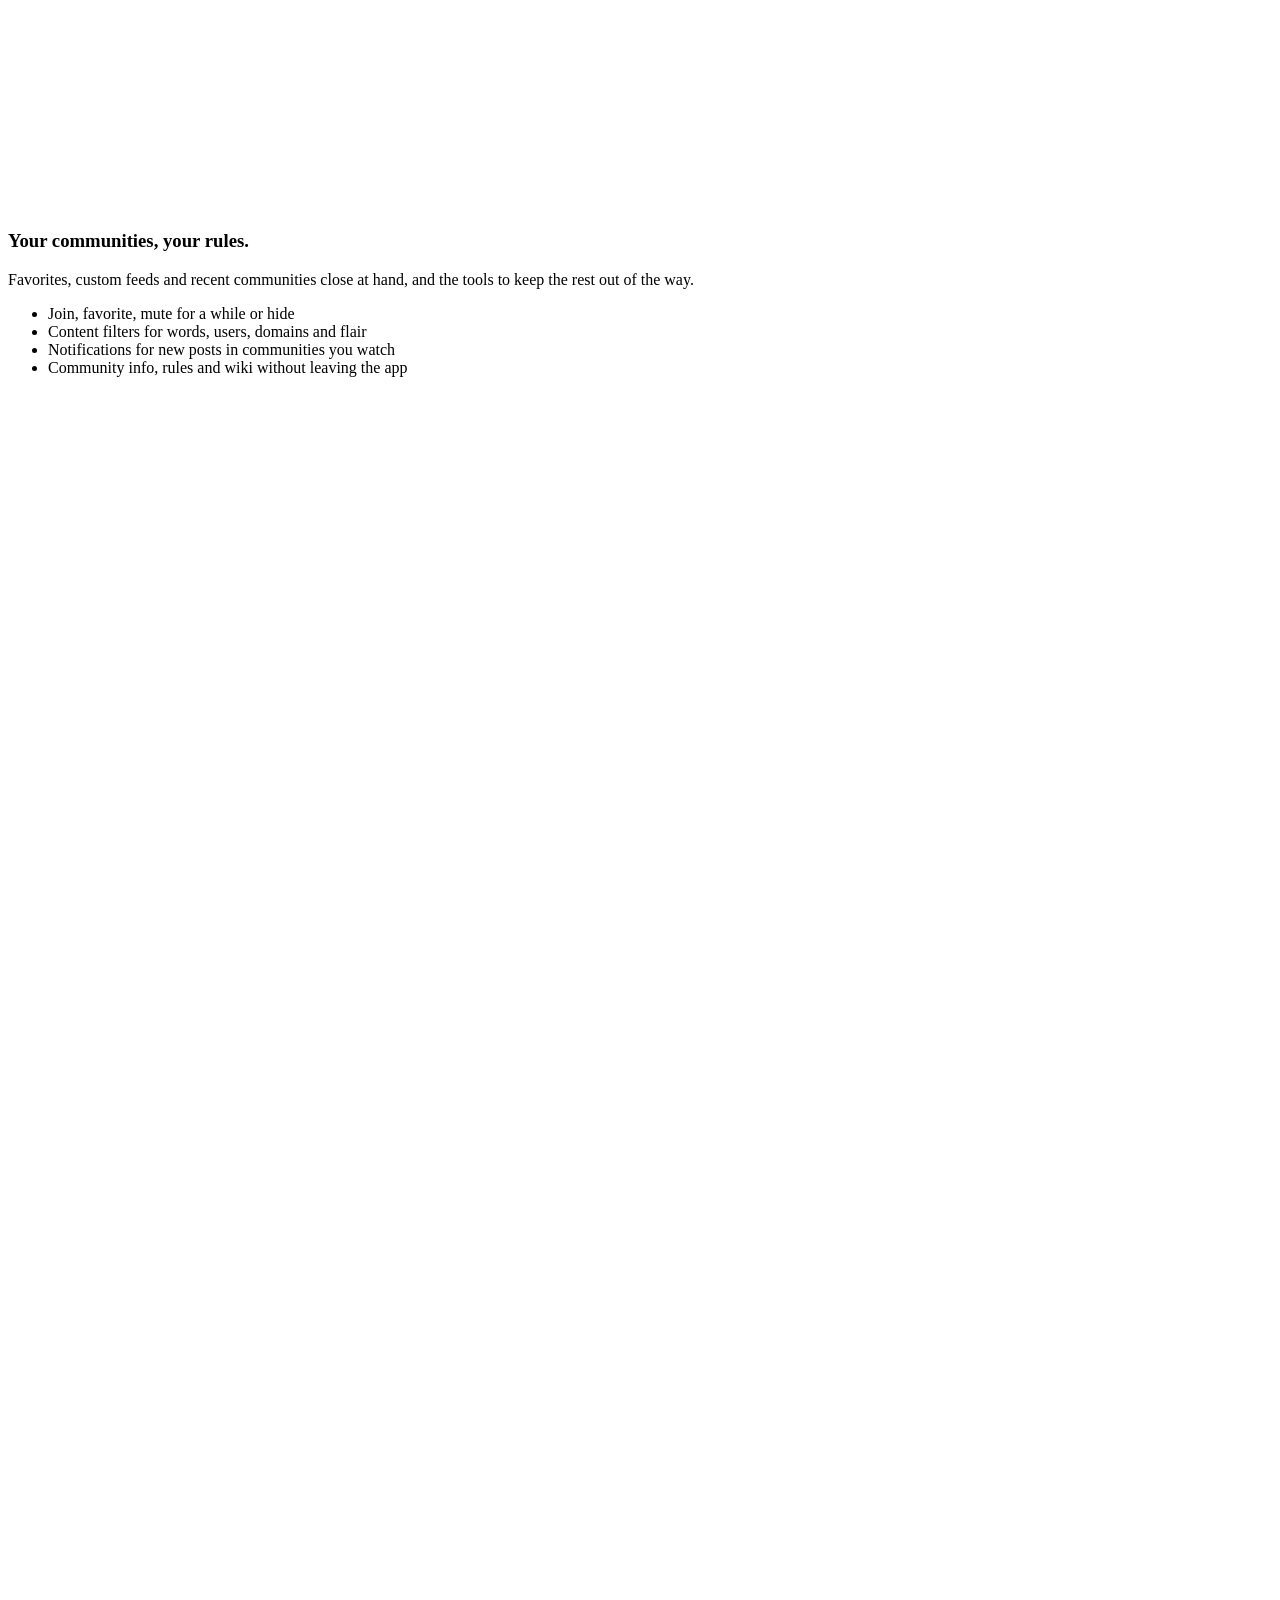
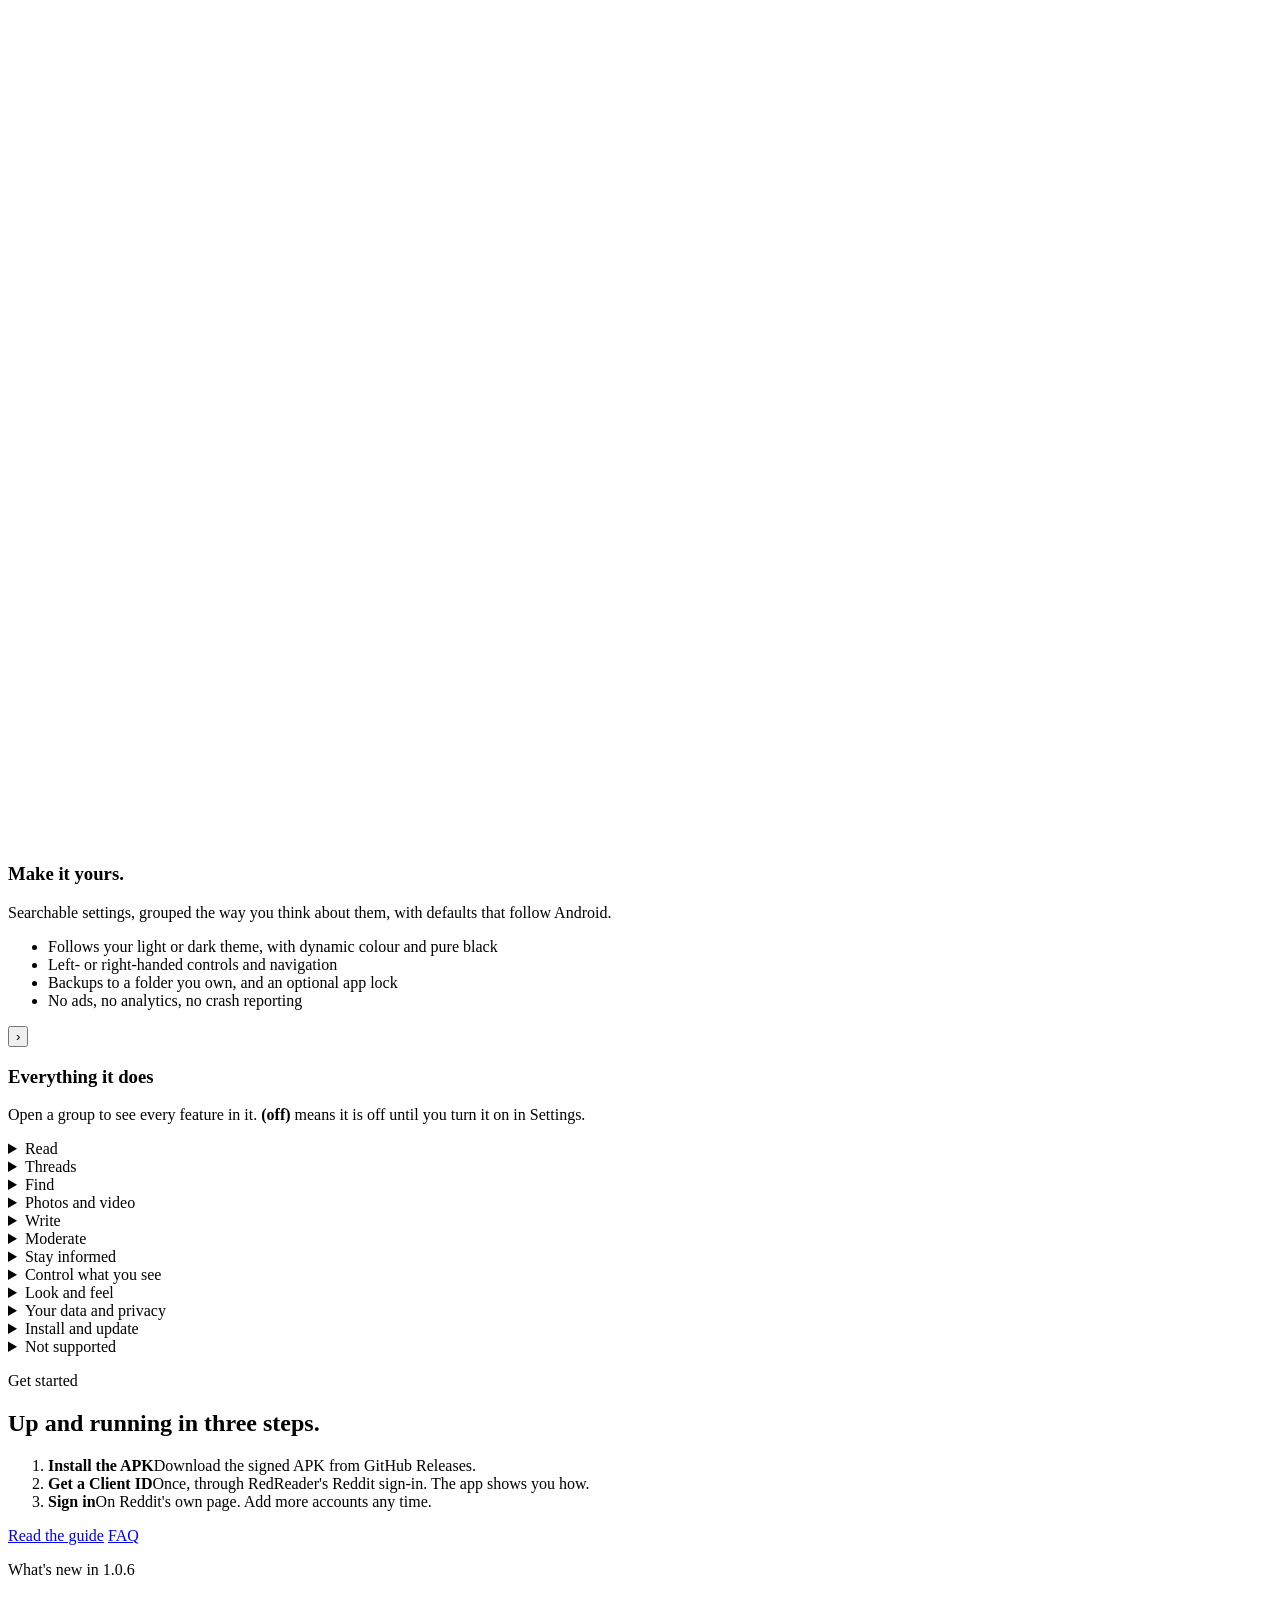
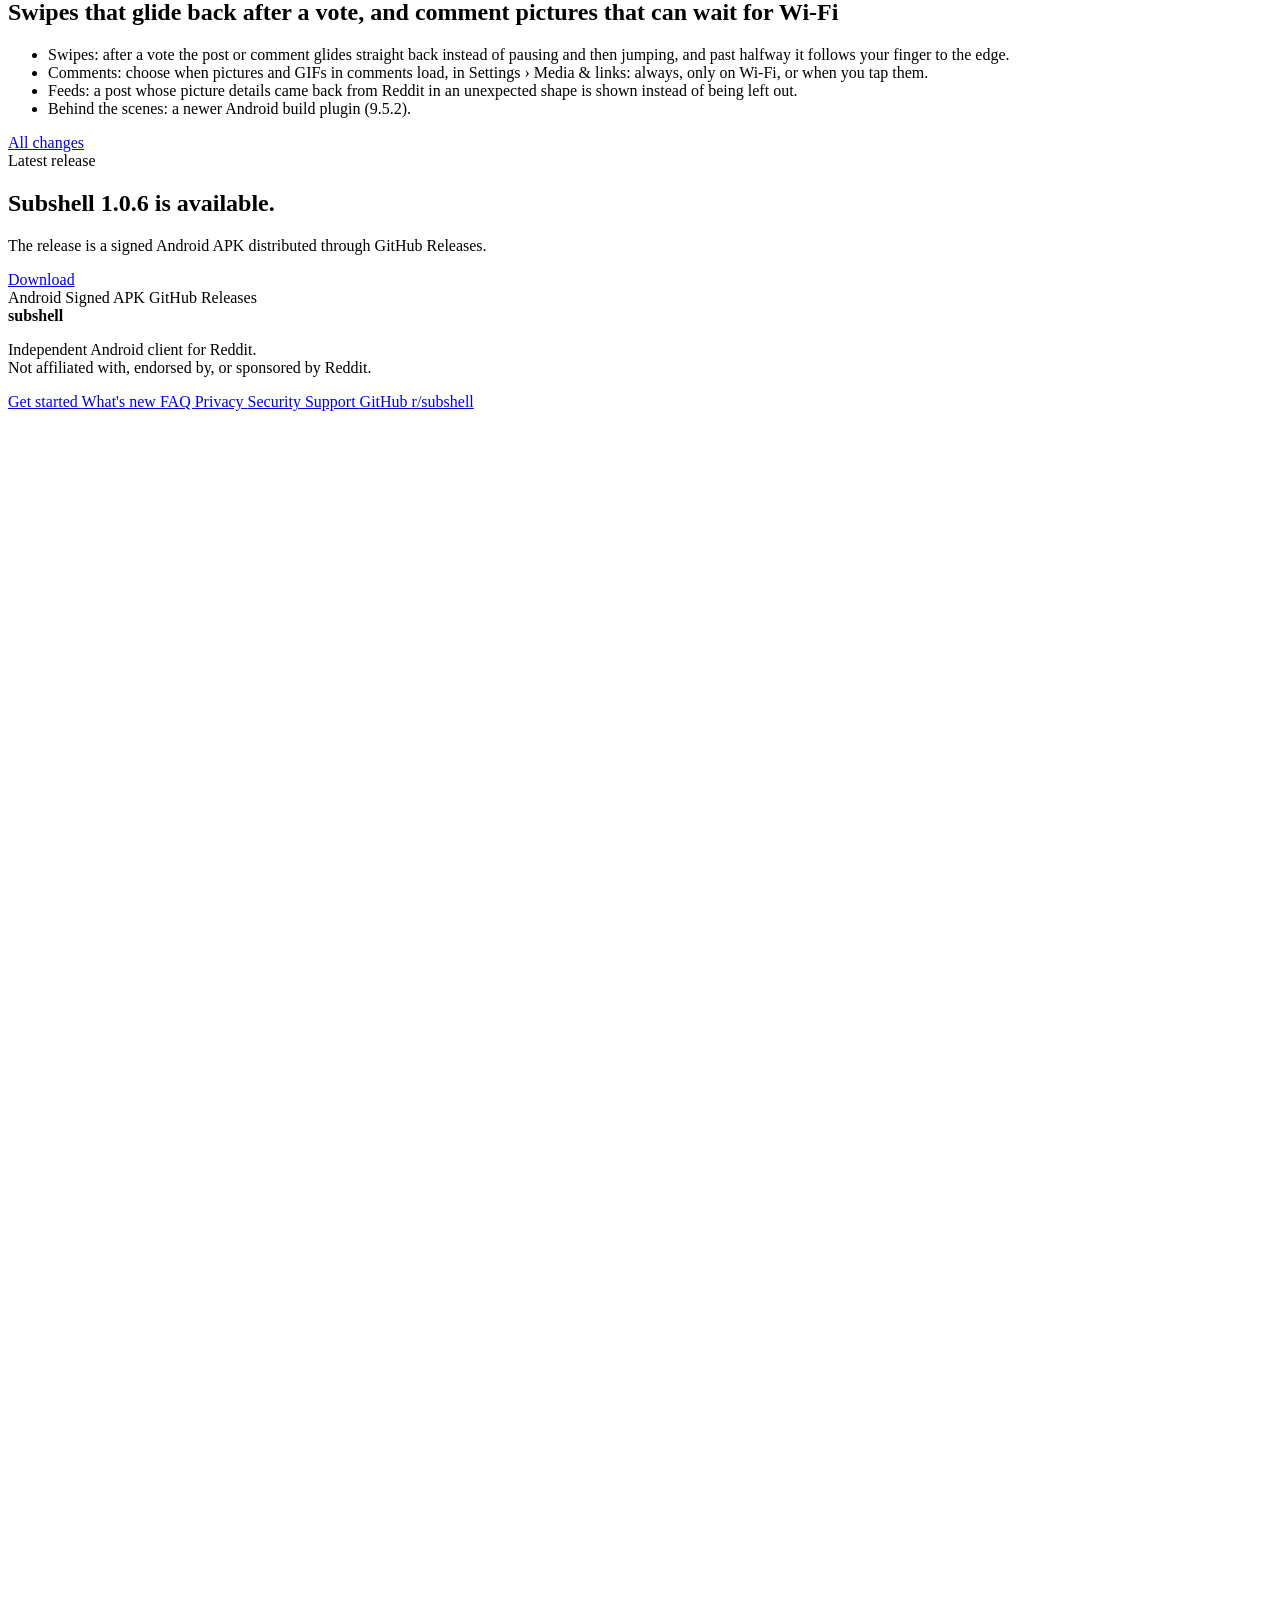
==== commit a4433101: "Features: Theme & colours (#317, next release) Co-Authored-By: Claude Opus 5.5 <noreply@anthropic.co" ====
--- a/site/index.html
+++ b/site/index.html
@@ -809,6 +809,7 @@
     <summary>Look and feel</summary>
     <ul>
       <li>Light, dark or system theme, dynamic colour (Android 12+), pure black. UI size 85 to 110 % and text size 85 to 130 %. Vote buttons as thumbs or arrows, with vote colours.</li>
+      <li><strong>Theme &amp; colours:</strong> wallpaper colours or one of nine basic colours, each in five styles (Tonal spot, Neutral, Vibrant, Expressive, Monochrome), with contrast at Standard, Medium or High or following Android. Subshell's own orange stays as it was. Settings › Appearance › Theme &amp; colours. (next release)</li>
       <li>Left- or right-handed controls and side menu. Top and bottom bars that hide on scroll. Navigation labels. Communities written as r/name, /r/name or name.</li>
       <li>Tablets and foldables: navigation rail, list and detail side by side, tabletop posture for video.</li>
       <li>Reduce motion, TalkBack actions on feed cards, 48 dp touch targets.</li>
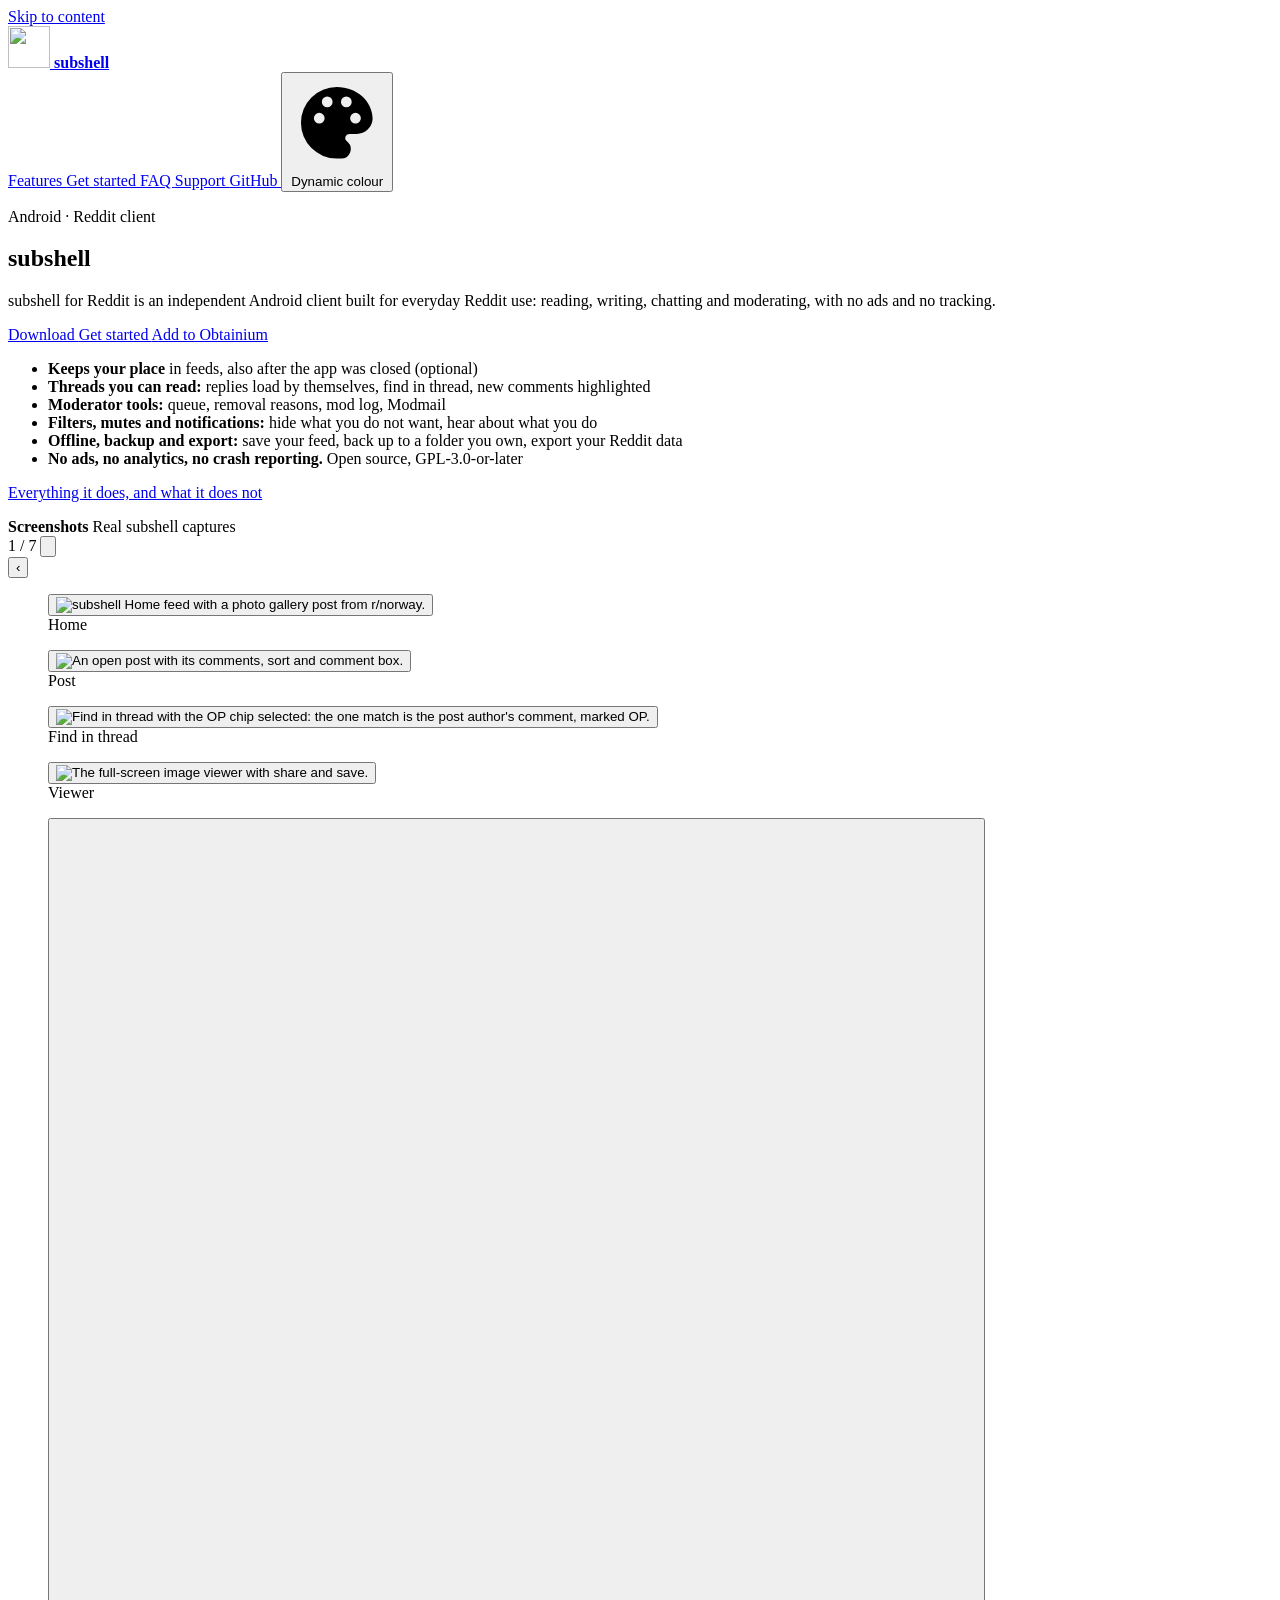
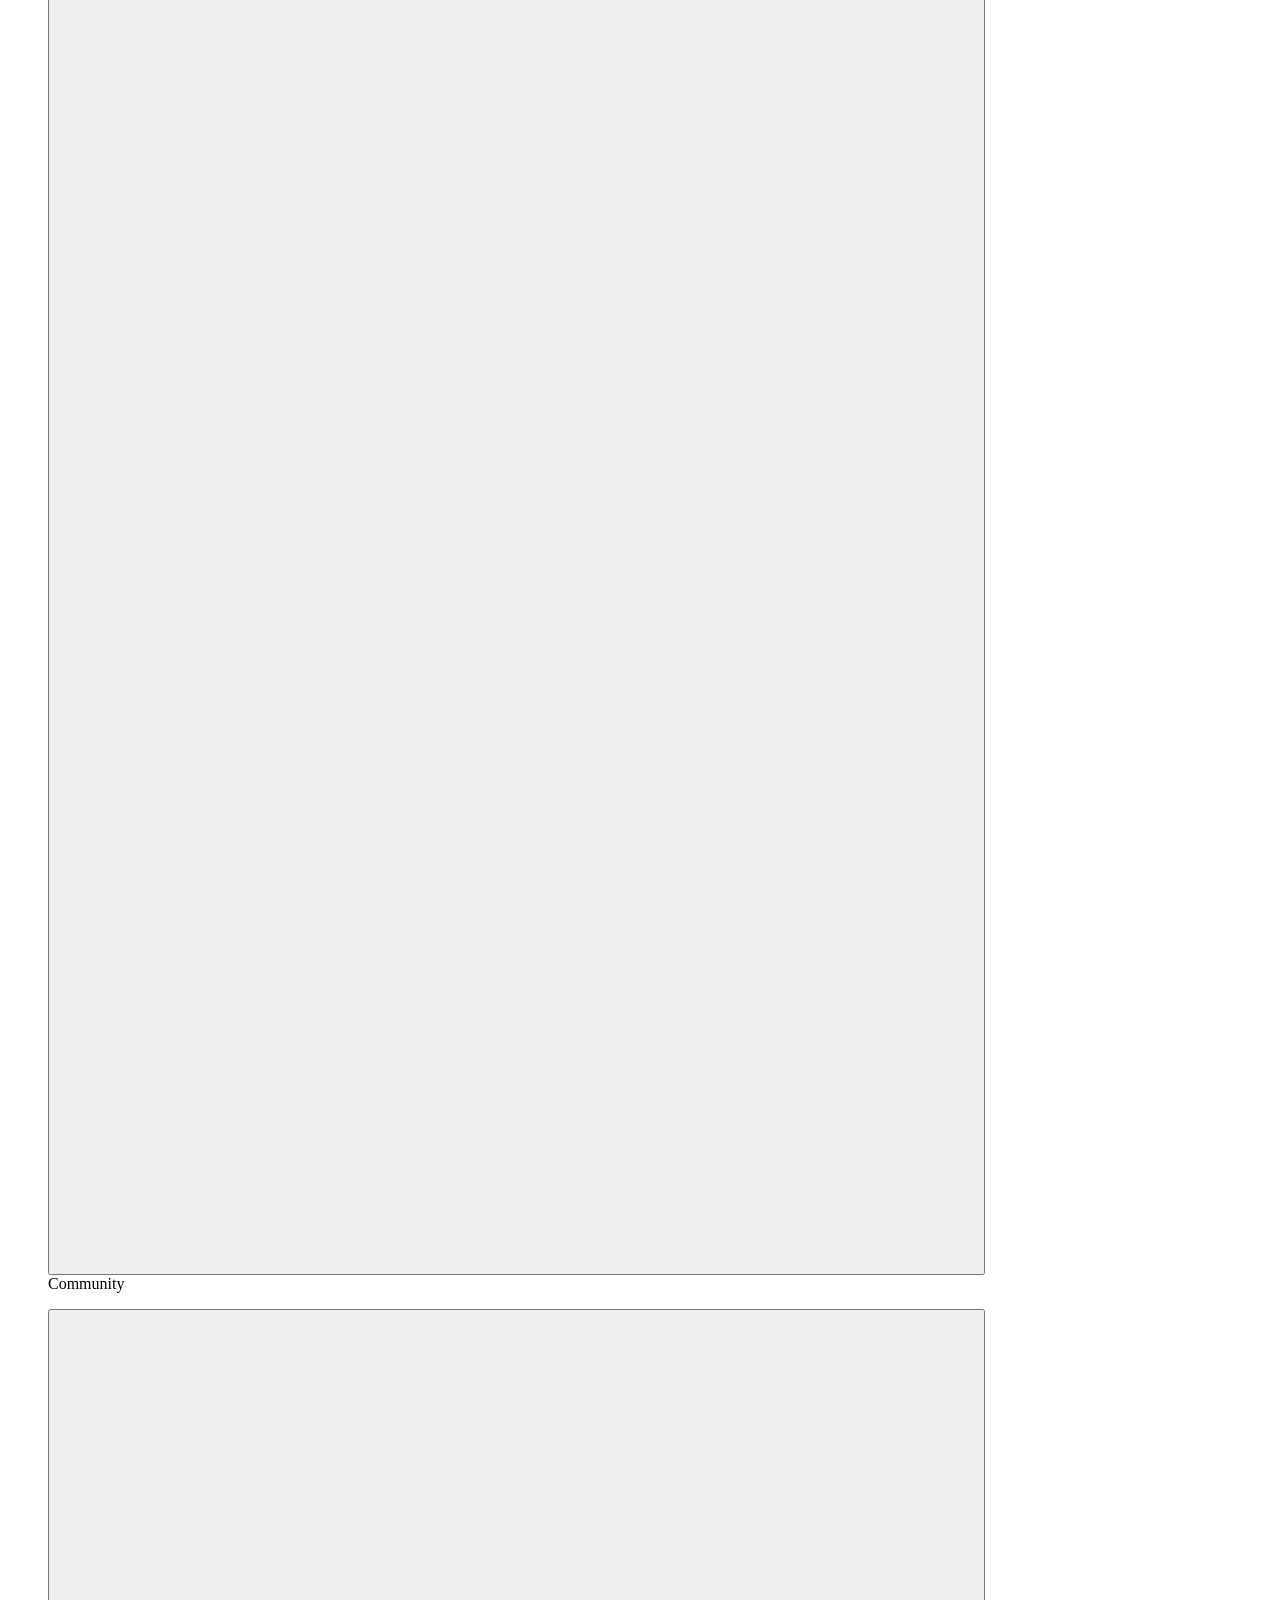
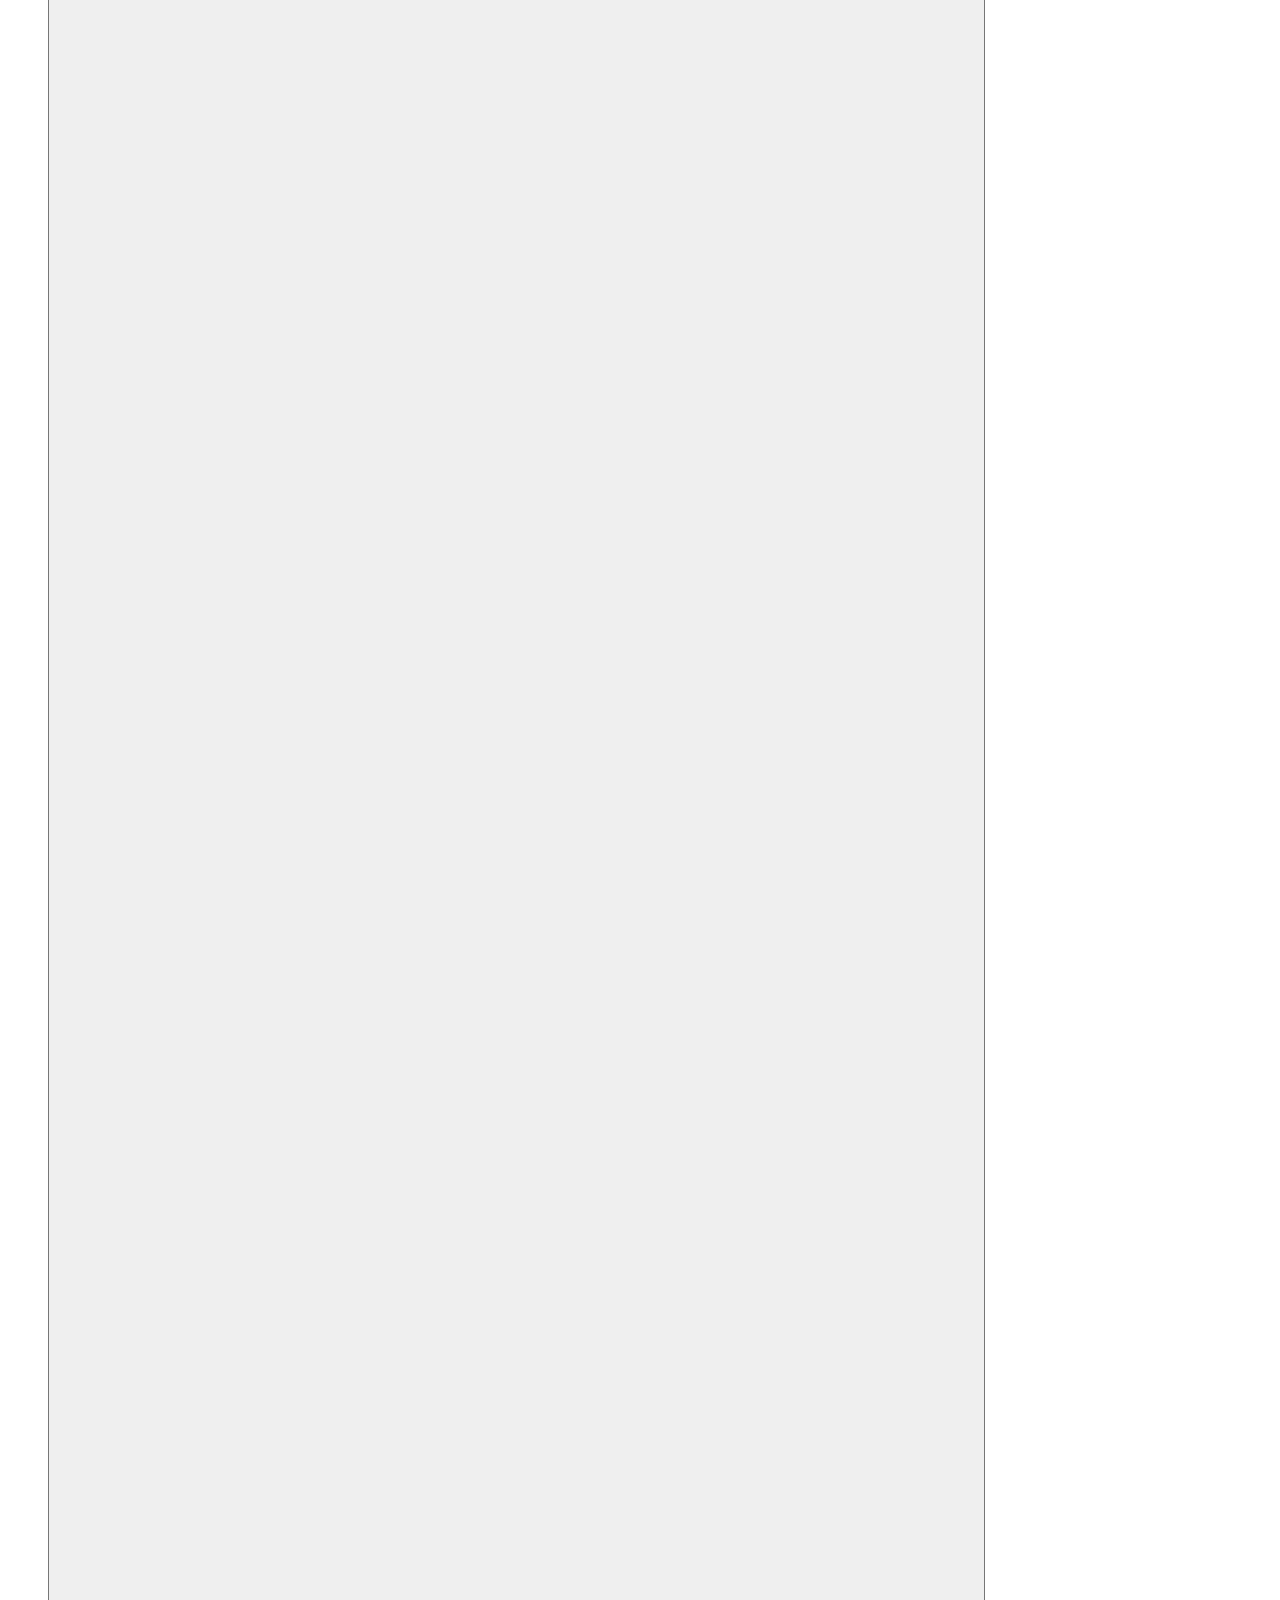
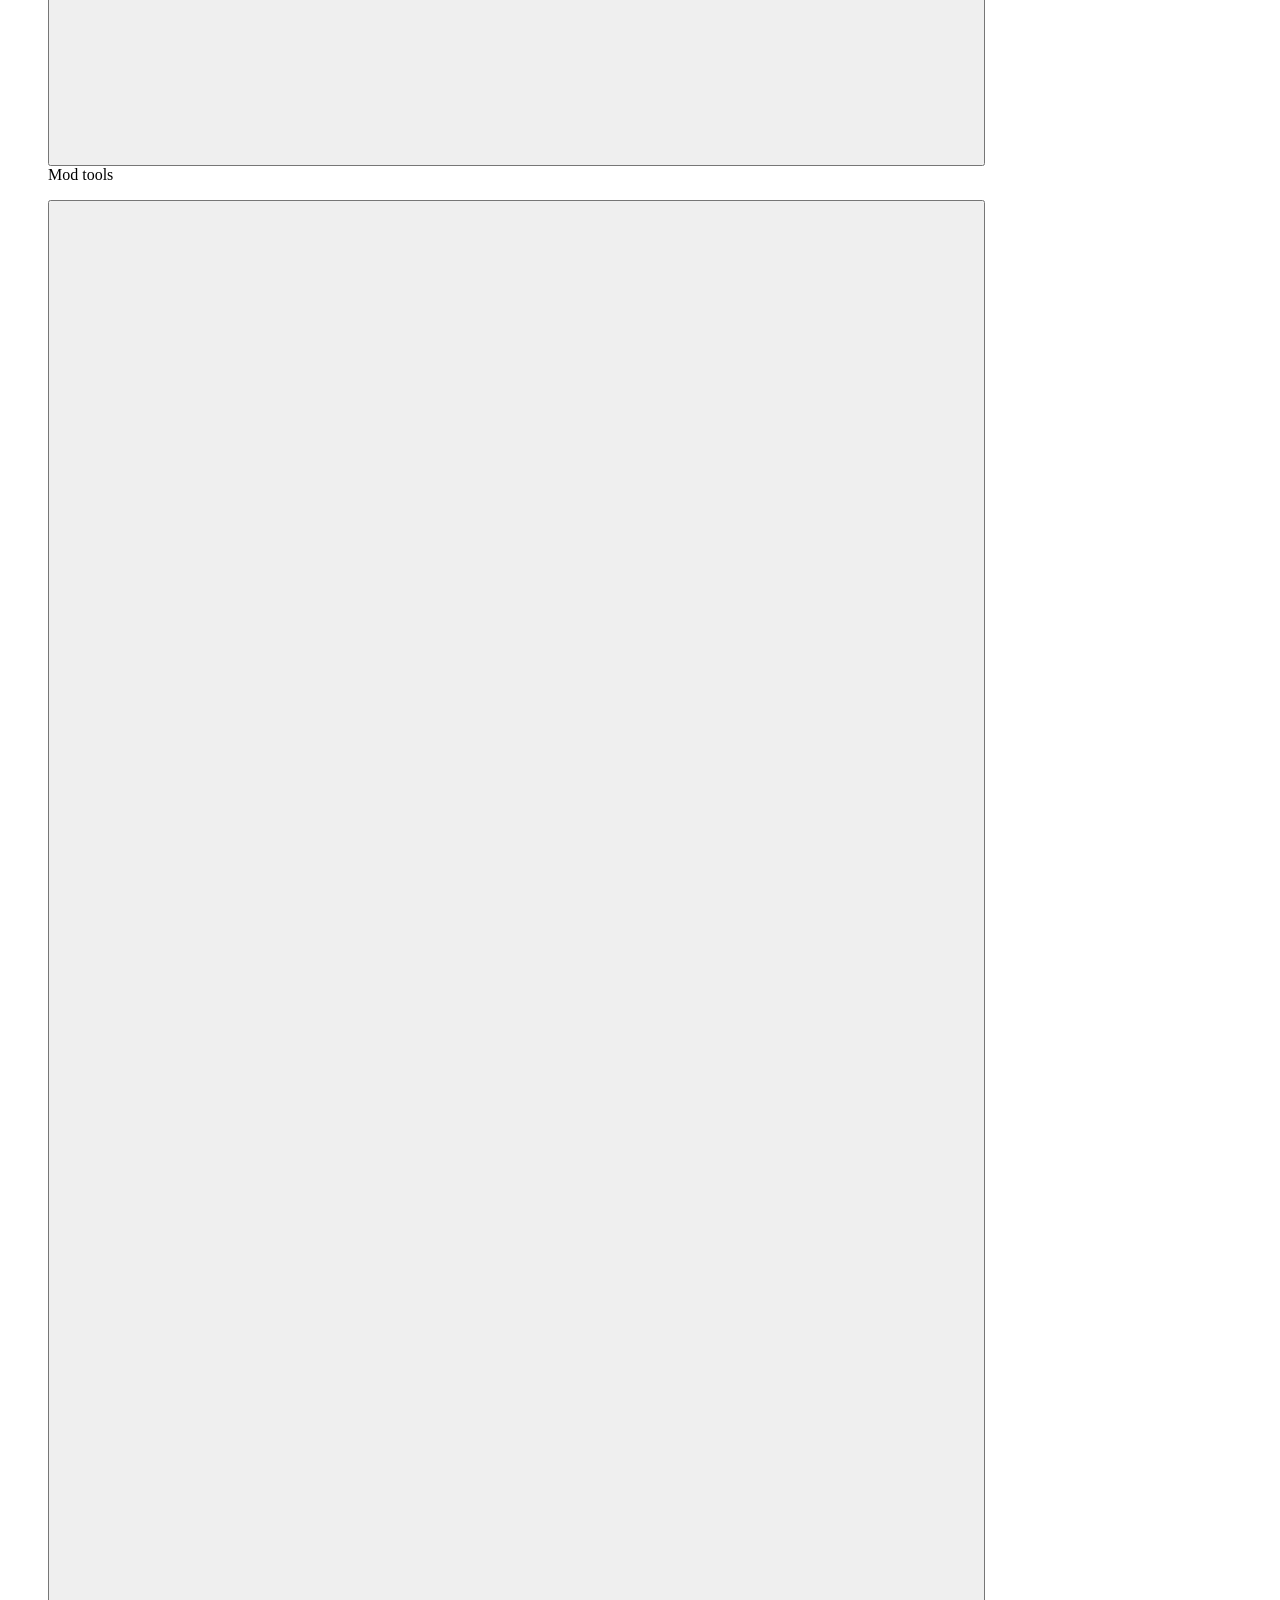
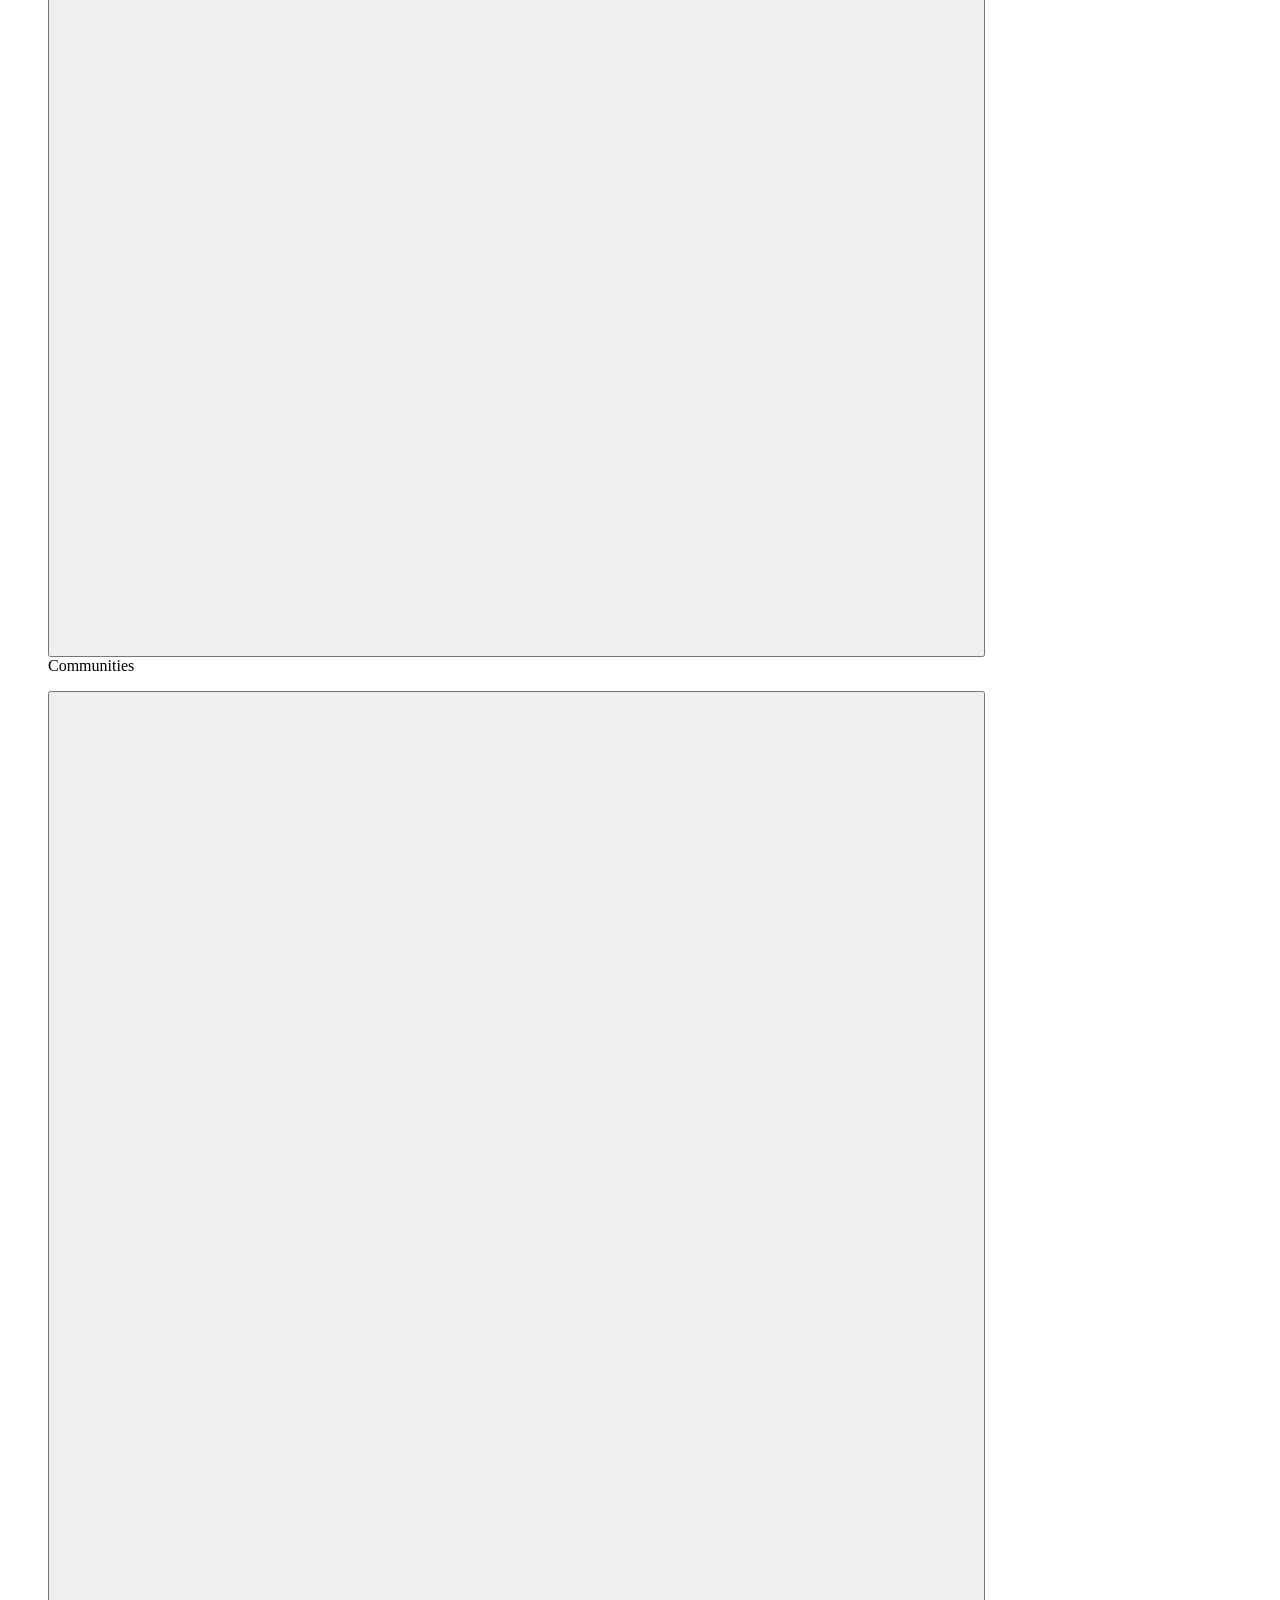
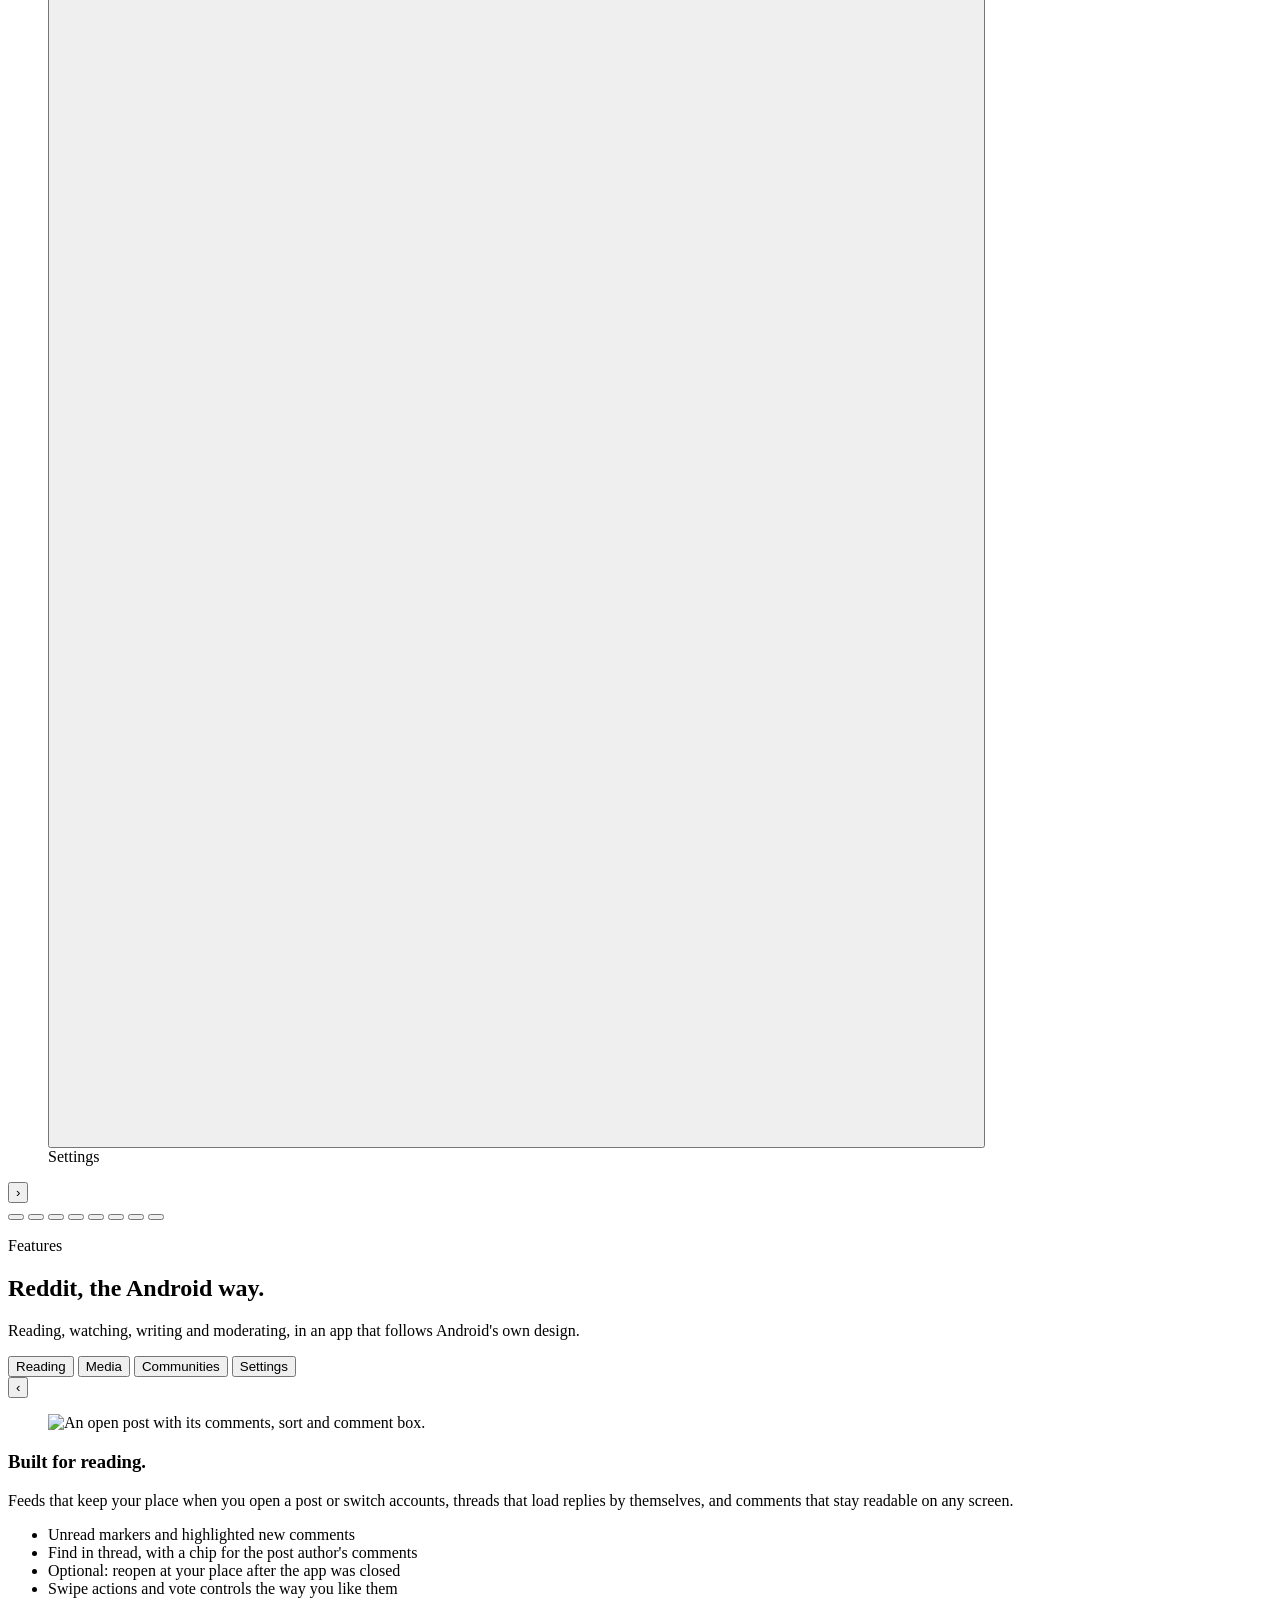
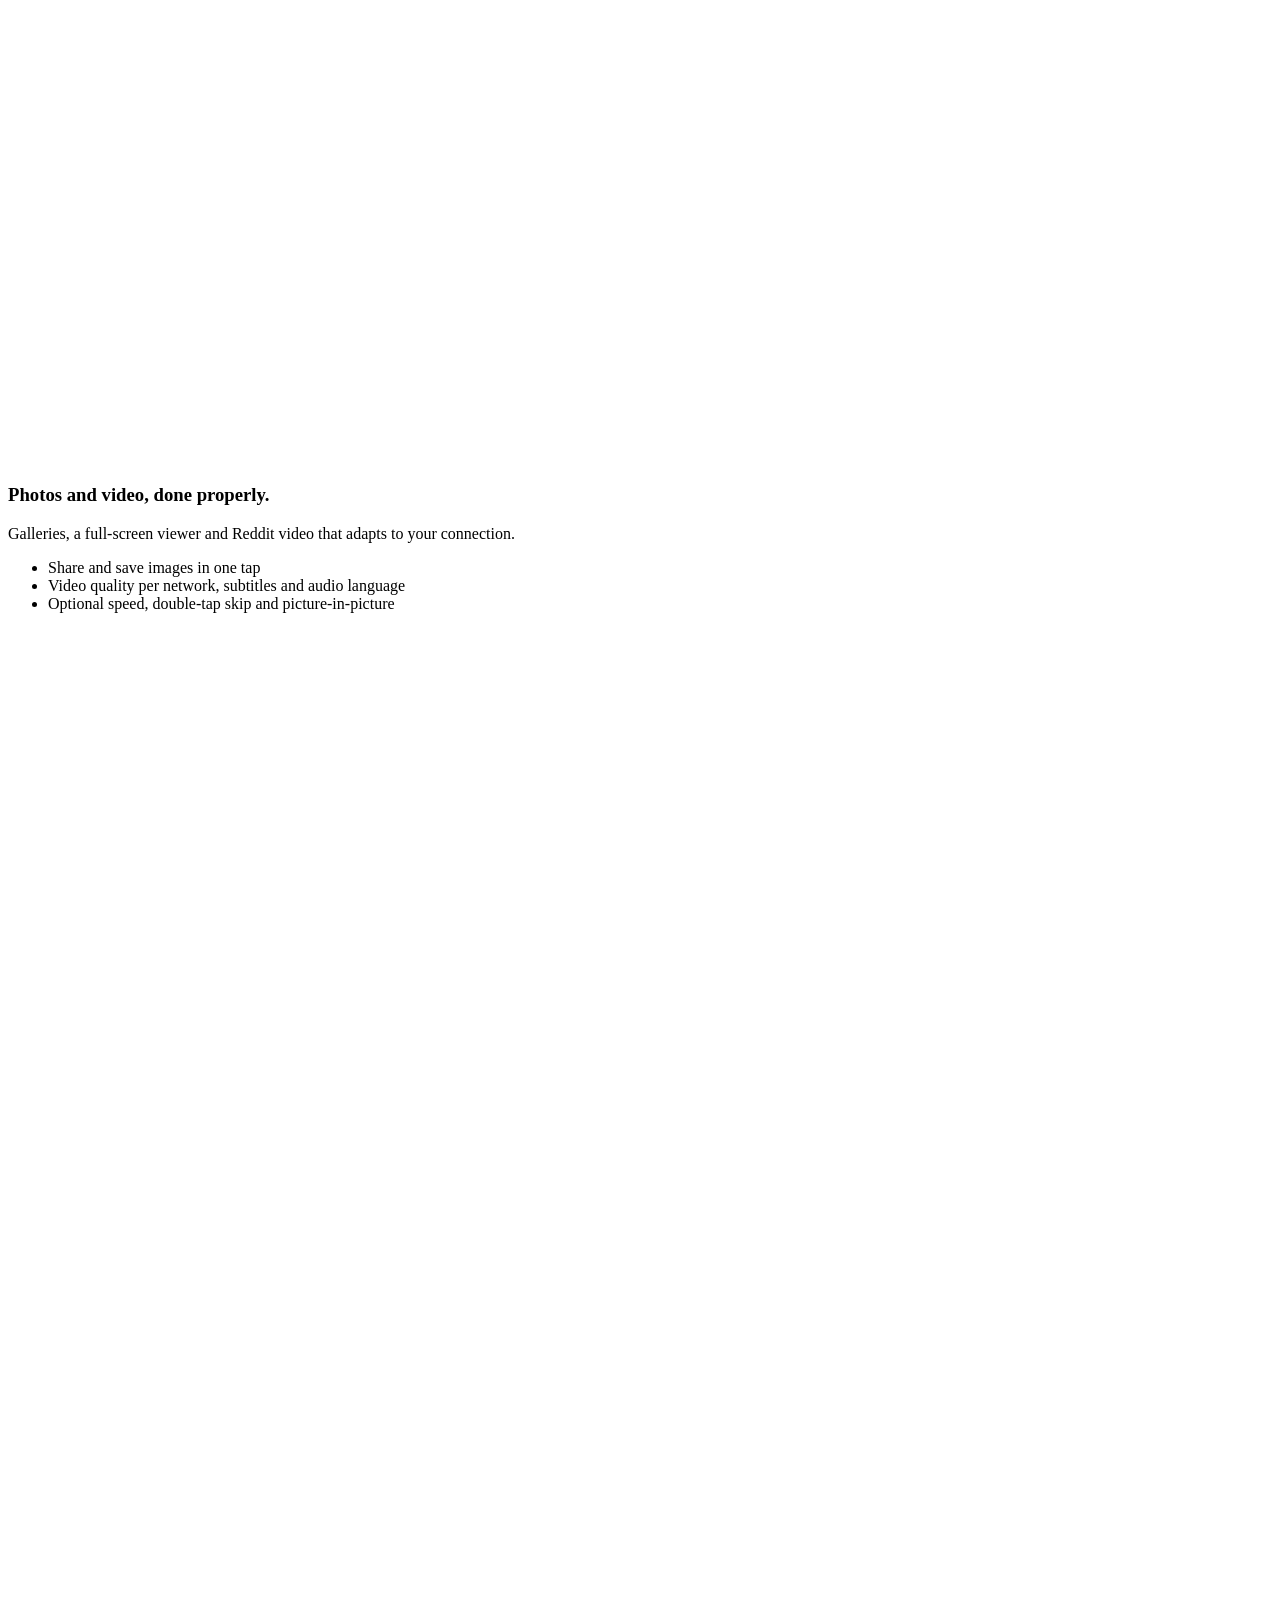
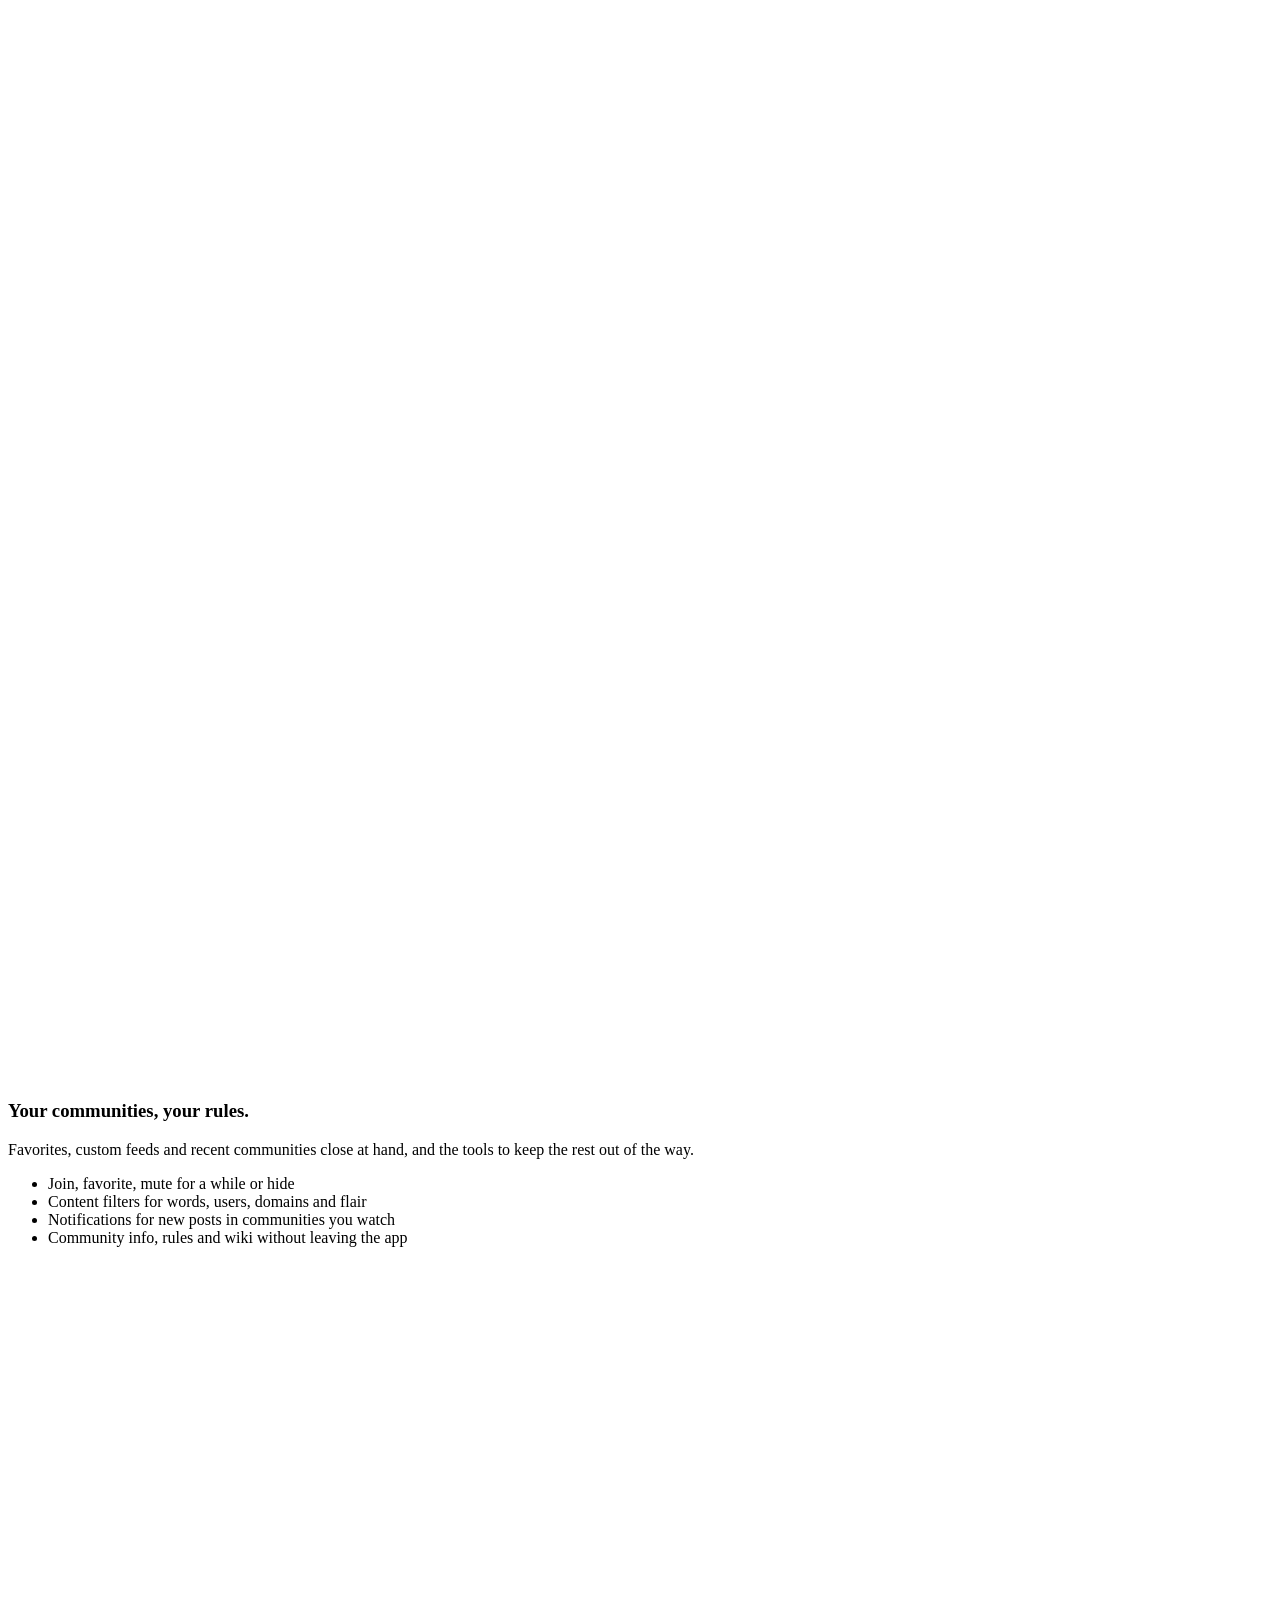
==== commit 6c98517b: "Features: 1.0.7 is out; phones that keep in step, a found backup offered for review The (next releas" ====
--- a/site/index.html
+++ b/site/index.html
@@ -720,7 +720,7 @@
       <li><strong>Flair:</strong> tap a post's flair to search that flair in the community, newest first.</li>
       <li><strong>Long web addresses are shown short</strong> in posts, comments and on a link post's card (host and the start of the path), and a long press on a link gives Share, Copy, Open in browser and Copy original link. The post keeps the whole address.</li>
       <li><strong>Copy…</strong> in a post's or comment's menu: copy the text, select part of it, copy the Reddit link, or pick one of the web links in it.</li>
-      <li><strong>Random NSFW community,</strong> placed where you choose (off). (next release: it becomes <strong>Random community</strong>, with Random NSFW beside it while NSFW posts show; both draw from all of Reddit, small communities too, skip your latest picks and communities with no posts in a month, and <strong>Another one</strong> draws again in its place.)</li>
+      <li><strong>Random community,</strong> placed where you choose (off), with Random NSFW beside it while NSFW posts show; both draw from all of Reddit, small communities too, skip your latest picks and communities with no posts in a month, and <strong>Another one</strong> draws again in its place.</li>
     </ul>
   </details>
   <details>
@@ -745,19 +745,19 @@
       <li><strong>Language filter</strong> for search and discovery: results in languages you did not pick are hidden, decided on the device (Android 10+, off).</li>
       <li><strong>Communities:</strong> join, leave, favourite; About, rules, moderators and a read-only wiki (pages show when they were last edited; a page only in Reddit's new Wiki opens on reddit.com; config pages read as text); your own flair; quarantined communities you can opt in to.</li>
       <li><strong>Profiles</strong> with posts and comments; block and unblock. Your own library: saved, upvoted, downvoted, hidden, drafts.</li>
-      <li><strong>Follow, message and share from a profile:</strong> one Follow button opens Follow, Message, Block and Share; Follow uses Reddit's own follow, and the people you follow are listed under You › Library › Following. (next release)</li>
+      <li><strong>Follow, message and share from a profile:</strong> one Follow button opens Follow, Message, Block and Share; Follow uses Reddit's own follow, and the people you follow are listed under You › Library › Following.</li>
     </ul>
   </details>
   <details>
     <summary>Photos and video</summary>
     <ul>
       <li><strong>Galleries</strong> and a <strong>full-screen viewer</strong> with zoom, share and save to Downloads. Captions as overlay, below or hidden.</li>
-      <li><strong>Lighter feed pictures:</strong> cards and gallery tiles load the copy Reddit has scaled for your screen instead of the full-size original; the full-screen viewer, share and save still use the original, and Save for offline stores the feed copy. (next release)</li>
-      <li><strong>Small pictures stay small:</strong> tiles in the List, Compact and Grid layouts load the smallest copy Reddit offers that fills the tile, and are decoded to that size, so each picture uses less memory and usually less data. (next release)</li>
-      <li><strong>Pictures kept on the phone:</strong> pictures you have seen are kept in a cache of up to 512 MB, so reopening the app does not download them again; Settings › Media &amp; links › Media cache shows the size and clears it with the video cache. (next release)</li>
+      <li><strong>Lighter feed pictures:</strong> cards and gallery tiles load the copy Reddit has scaled for your screen instead of the full-size original; the full-screen viewer, share and save still use the original, and Save for offline stores the feed copy.</li>
+      <li><strong>Small pictures stay small:</strong> tiles in the List, Compact and Grid layouts load the smallest copy Reddit offers that fills the tile, and are decoded to that size, so each picture uses less memory and usually less data.</li>
+      <li><strong>Pictures kept on the phone:</strong> pictures you have seen are kept in a cache of up to 512 MB, so reopening the app does not download them again; Settings › Media &amp; links › Media cache shows the size and clears it with the video cache.</li>
       <li><strong>Reddit video:</strong> one plays at a time in the feed. Quality limit per network (High on Wi-Fi and Medium on mobile data by default), subtitles, audio language. Videos start muted. Autoplay Always, Wi-Fi only or Never.</li>
-      <li><strong>Playback speed</strong> in every video, from the full-screen speed button or the playback options; no setting needed. (next release)</li>
-      <li><strong>Optional video controls (all off):</strong> playback speed (until the next release), double-tap to skip, hold for 2x, pinch to zoom, picture-in-picture, rotate for wide videos, technical details.</li>
+      <li><strong>Playback speed</strong> in every video, from the full-screen speed button or the playback options; no setting needed.</li>
+      <li><strong>Optional video controls (all off):</strong> double-tap to skip, hold for 2x, pinch to zoom, picture-in-picture, rotate for wide videos, technical details.</li>
       <li><strong>Landscape full screen:</strong> swipe the left half for brightness and the right half for volume.</li>
       <li><strong>Sensitive media</strong> is blurred by default; choose load on tap or hide. NSFW media only plays automatically if you turn that on.</li>
       <li><strong>RedGIFs</strong> clips in NSFW posts play in the app.</li>
@@ -788,8 +788,8 @@
     <ul>
       <li><strong>Inbox:</strong> replies, mentions, private messages, Reddit notices and, for moderators, Mod. Mark read, dismiss, select.</li>
       <li><strong>Notifications</strong> per type: replies, mentions, private messages, Reddit notices, Modmail. Messages arrive as conversations and can be answered from the notification.</li>
-      <li><strong>New-post notifications</strong> for up to ten communities you watch, and optionally each new comment. Each one says what arrived and where ("New post in r/name") and shows the community's icon, except for NSFW posts and hidden content. (next release)</li>
-      <li><strong>What watched communities brought</strong> is listed in Inbox › Activity, one row per community and check ("5 new posts in r/name"), so nothing is lost when a notification is swiped away; it works with notifications turned off too, and what you read stays on the phone. (next release)</li>
+      <li><strong>New-post notifications</strong> for up to ten communities you watch, and optionally each new comment. Each one says what arrived and where ("New post in r/name") and shows the community's icon, except for NSFW posts and hidden content.</li>
+      <li><strong>What watched communities brought</strong> is listed in Inbox › Activity, one row per community and check ("5 new posts in r/name"), so nothing is lost when a notification is swiped away; it works with notifications turned off too, and what you read stays on the phone.</li>
       <li><strong>Direct Chat</strong> and private messages: text, images and GIFs, reactions, typing indicator, delete your own.</li>
       <li><strong>Widgets</strong> for the Inbox and for posts from Home or a community. <strong>Launcher shortcuts</strong> for communities (off).</li>
     </ul>
@@ -798,7 +798,7 @@
     <summary>Control what you see</summary>
     <ul>
       <li><strong>Content filters:</strong> words, communities, users, domains and flair, everywhere or in one community. Nothing changes on Reddit.</li>
-      <li><strong>Topic filter:</strong> hide communities in Popular and All that say they are about a word you choose (in their title, description or name), with a preview of what it would hide. Communities you joined, and any you mark "Don't hide", stay. Settings › Feeds &amp; content › Content filters › Topics. (next release)</li>
+      <li><strong>Topic filter:</strong> hide communities in Popular and All that say they are about a word you choose (in their title, description or name), with a preview of what it would hide. Communities you joined, and any you mark "Don't hide", stay. Settings › Feeds &amp; content › Content filters › Topics.</li>
       <li><strong>Mute a community</strong> for an hour, a day, a week, until a date or for good. Choose whether a direct visit shows posts or only About.</li>
       <li><strong>Hide a joined community</strong> from your list without leaving it. Optionally require device unlock before hidden communities show.</li>
       <li><strong>NSFW</strong> posts and media are off until you turn them on.</li>
@@ -809,7 +809,7 @@
     <summary>Look and feel</summary>
     <ul>
       <li>Light, dark or system theme, dynamic colour (Android 12+), pure black. UI size 85 to 110 % and text size 85 to 130 %. Vote buttons as thumbs or arrows, with vote colours.</li>
-      <li><strong>Theme &amp; colours:</strong> wallpaper colours or one of nine basic colours, each in five styles (Tonal spot, Neutral, Vibrant, Expressive, Monochrome), with contrast at Standard, Medium or High or following Android. Subshell's own orange stays as it was. Settings › Appearance › Theme &amp; colours. (next release)</li>
+      <li><strong>Theme &amp; colours:</strong> wallpaper colours or one of nine basic colours, each in five styles (Tonal spot, Neutral, Vibrant, Expressive, Monochrome), with contrast at Standard, Medium or High or following Android. Subshell's own orange stays as it was. Settings › Appearance › Theme &amp; colours.</li>
       <li>Left- or right-handed controls and side menu. Top and bottom bars that hide on scroll. Navigation labels. Communities written as r/name, /r/name or name.</li>
       <li>Tablets and foldables: navigation rail, list and detail side by side, tabletop posture for video.</li>
       <li>Reduce motion, TalkBack actions on feed cards, 48 dp touch targets.</li>
@@ -824,7 +824,8 @@
       <li><strong>What is about you is stored encrypted</strong> with a key in the Android Keystore: your inbox, your joined-community list, your saved, upvoted, downvoted and hidden lists, your reading counts, the communities you hide or mute, your private notes on users, your saved searches, your post drafts, your saved moderator responses, your search history and favourites, and the home and saved feeds you have loaded. Posts and comments from public feeds are not. This keeps the files unreadable to anything that copies them off the phone without the key; it does not protect against someone using your unlocked phone.</li>
       <li><strong>App lock</strong> with biometrics or screen lock (off). Notifications can hide their content while it is on.</li>
       <li><strong>Your reading</strong> (off): counts of opens and time per community, kept on the device only, with suggestions to hide or leave communities you never open.</li>
-      <li><strong>Backup</strong> your settings to a folder you choose. Hidden and muted communities, drafts, saved moderator responses and private notes are included only if you say so.</li>
+      <li><strong>Backup</strong> your settings to a folder you choose. Hidden and muted communities, drafts, saved moderator responses and private notes are included only if you say so. A folder that already holds another phone's backup offers to review and restore it, and Google Drive, Nextcloud and Syncthing folders are named.</li>
+      <li><strong>Phones that keep in step:</strong> with a backup folder they share (for example through Google Drive, Nextcloud or Syncthing), Settings › Backup &amp; restore › Keep these devices in step keeps hidden and muted communities, favourite communities and custom feeds, new-post notifications, private notes, saved searches and saved moderator responses the same on each phone (off).</li>
       <li><strong>Export your Reddit data</strong> (saved, votes, posts, comments, communities, messages and more) as JSON and CSV in one ZIP.</li>
       <li><strong>Several accounts,</strong> switched from the bottom bar. Everything account-specific is kept per account.</li>
       <li><strong>Open source,</strong> GPL-3.0-or-later.</li>
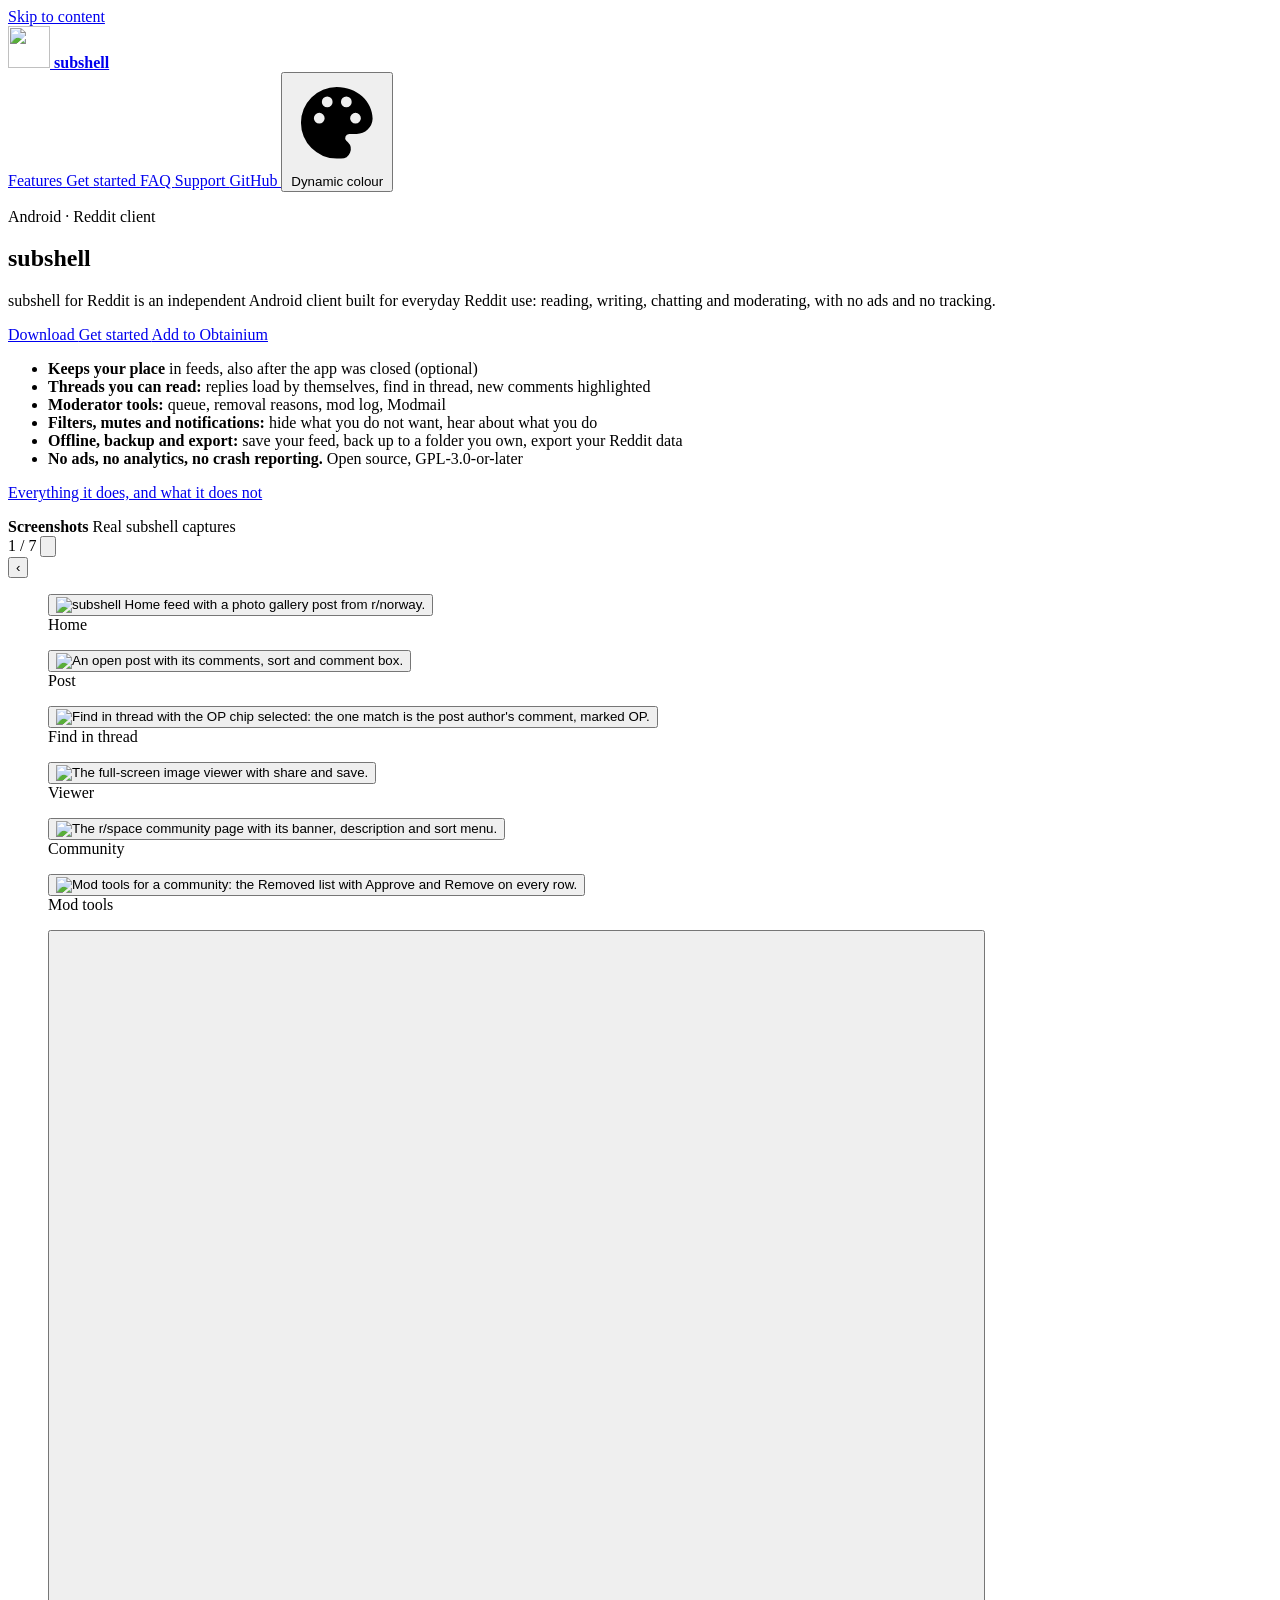
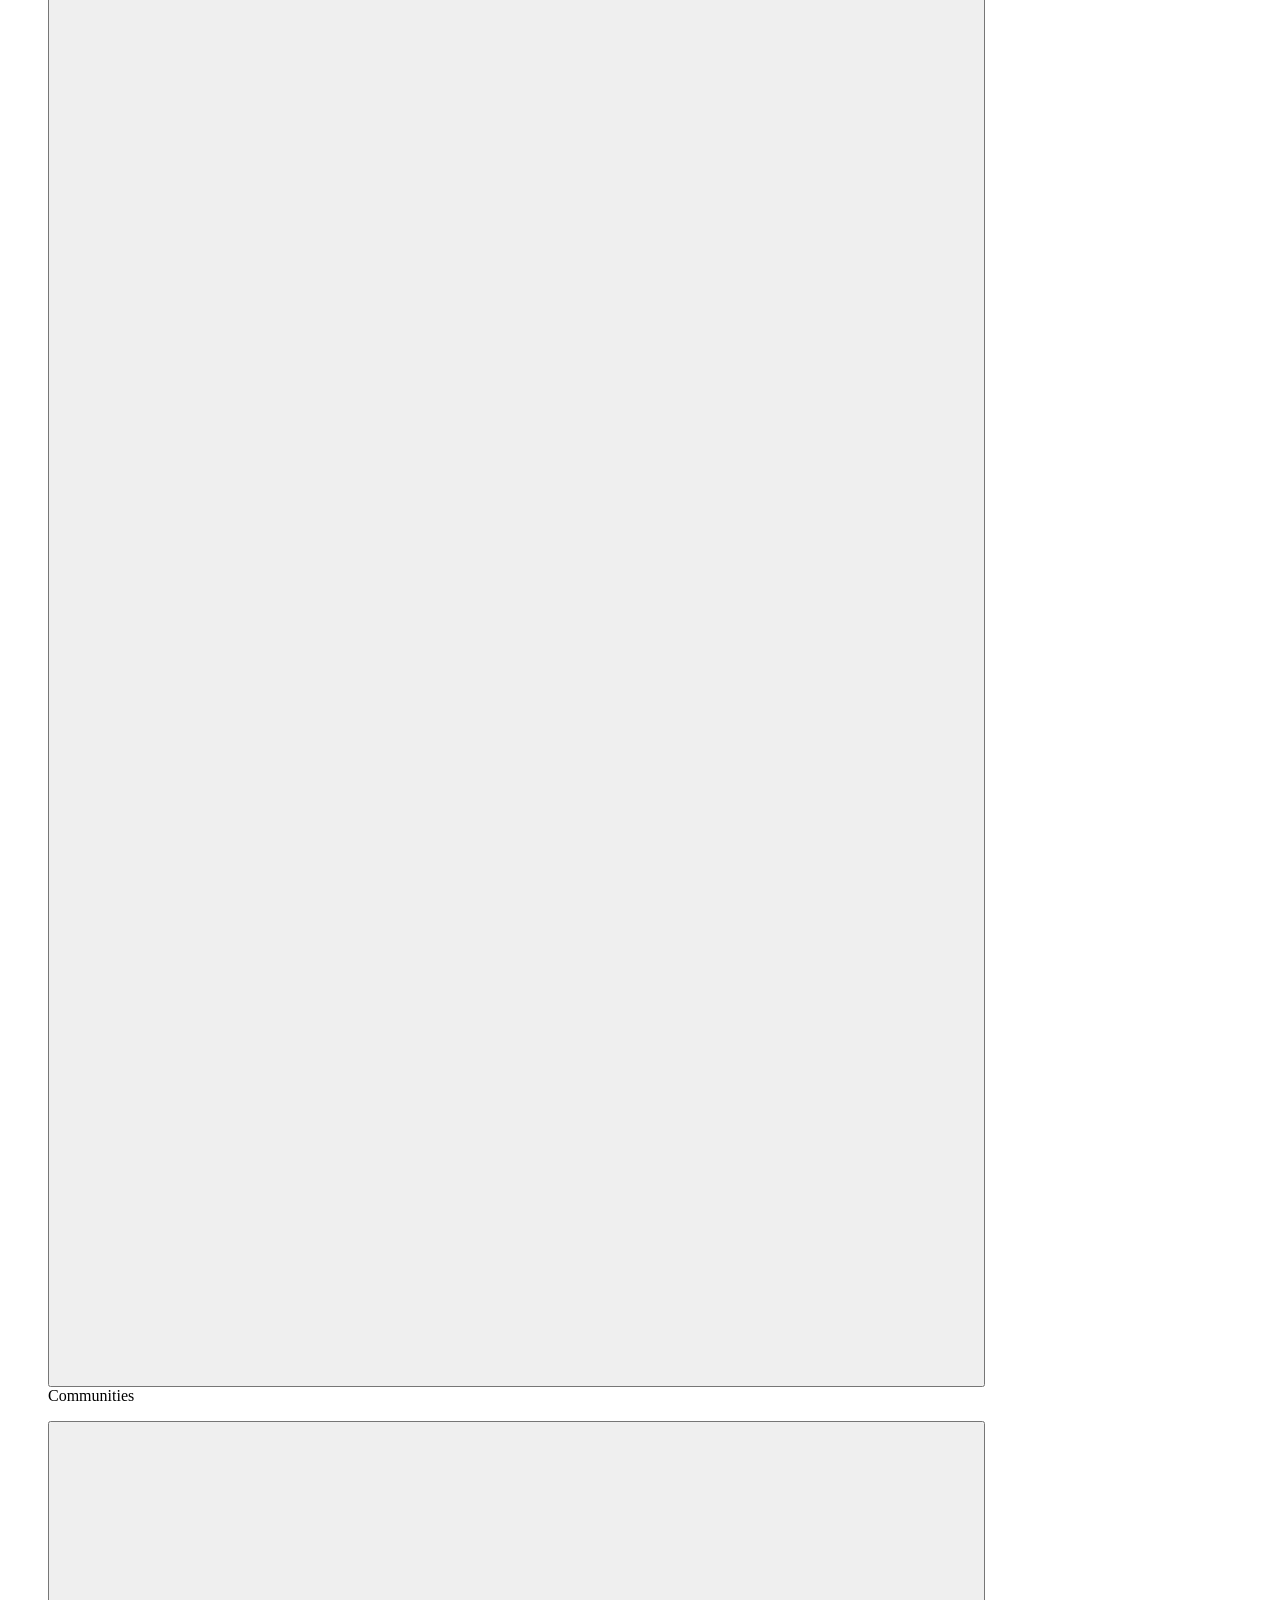
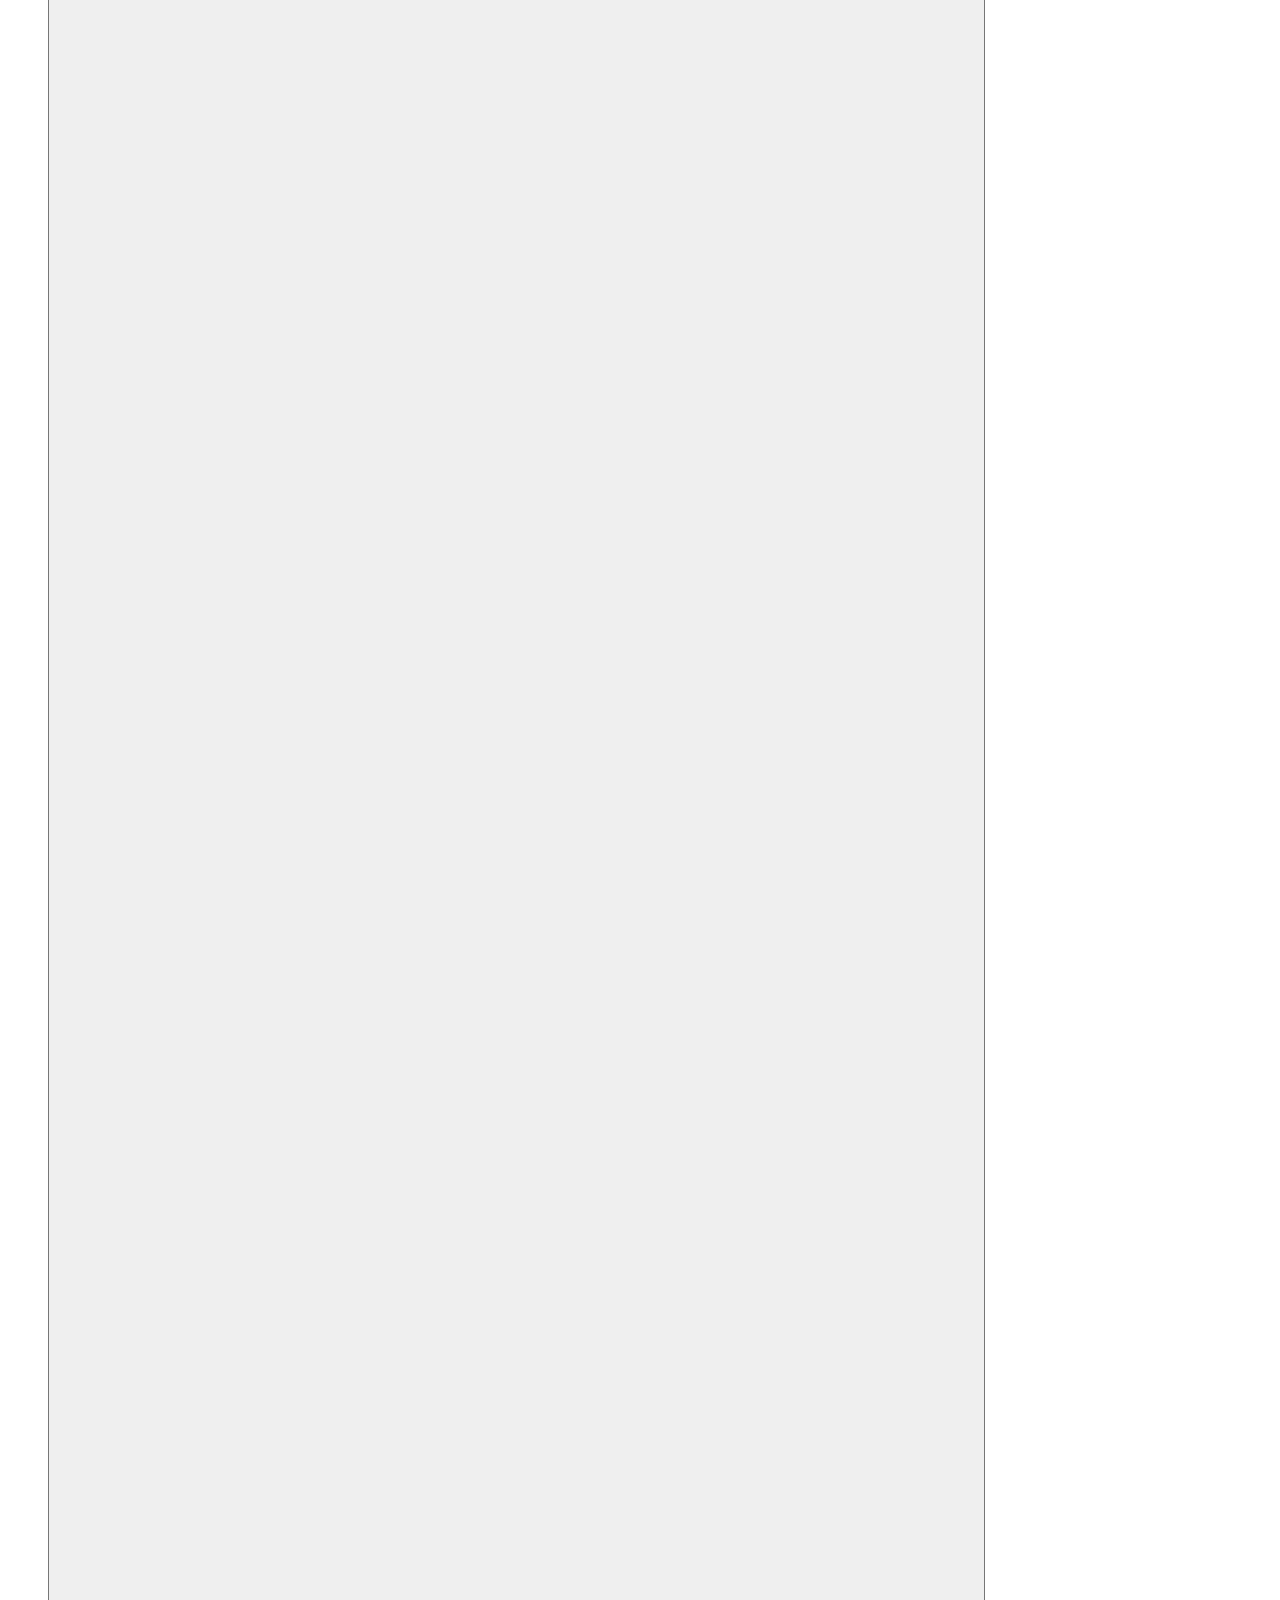
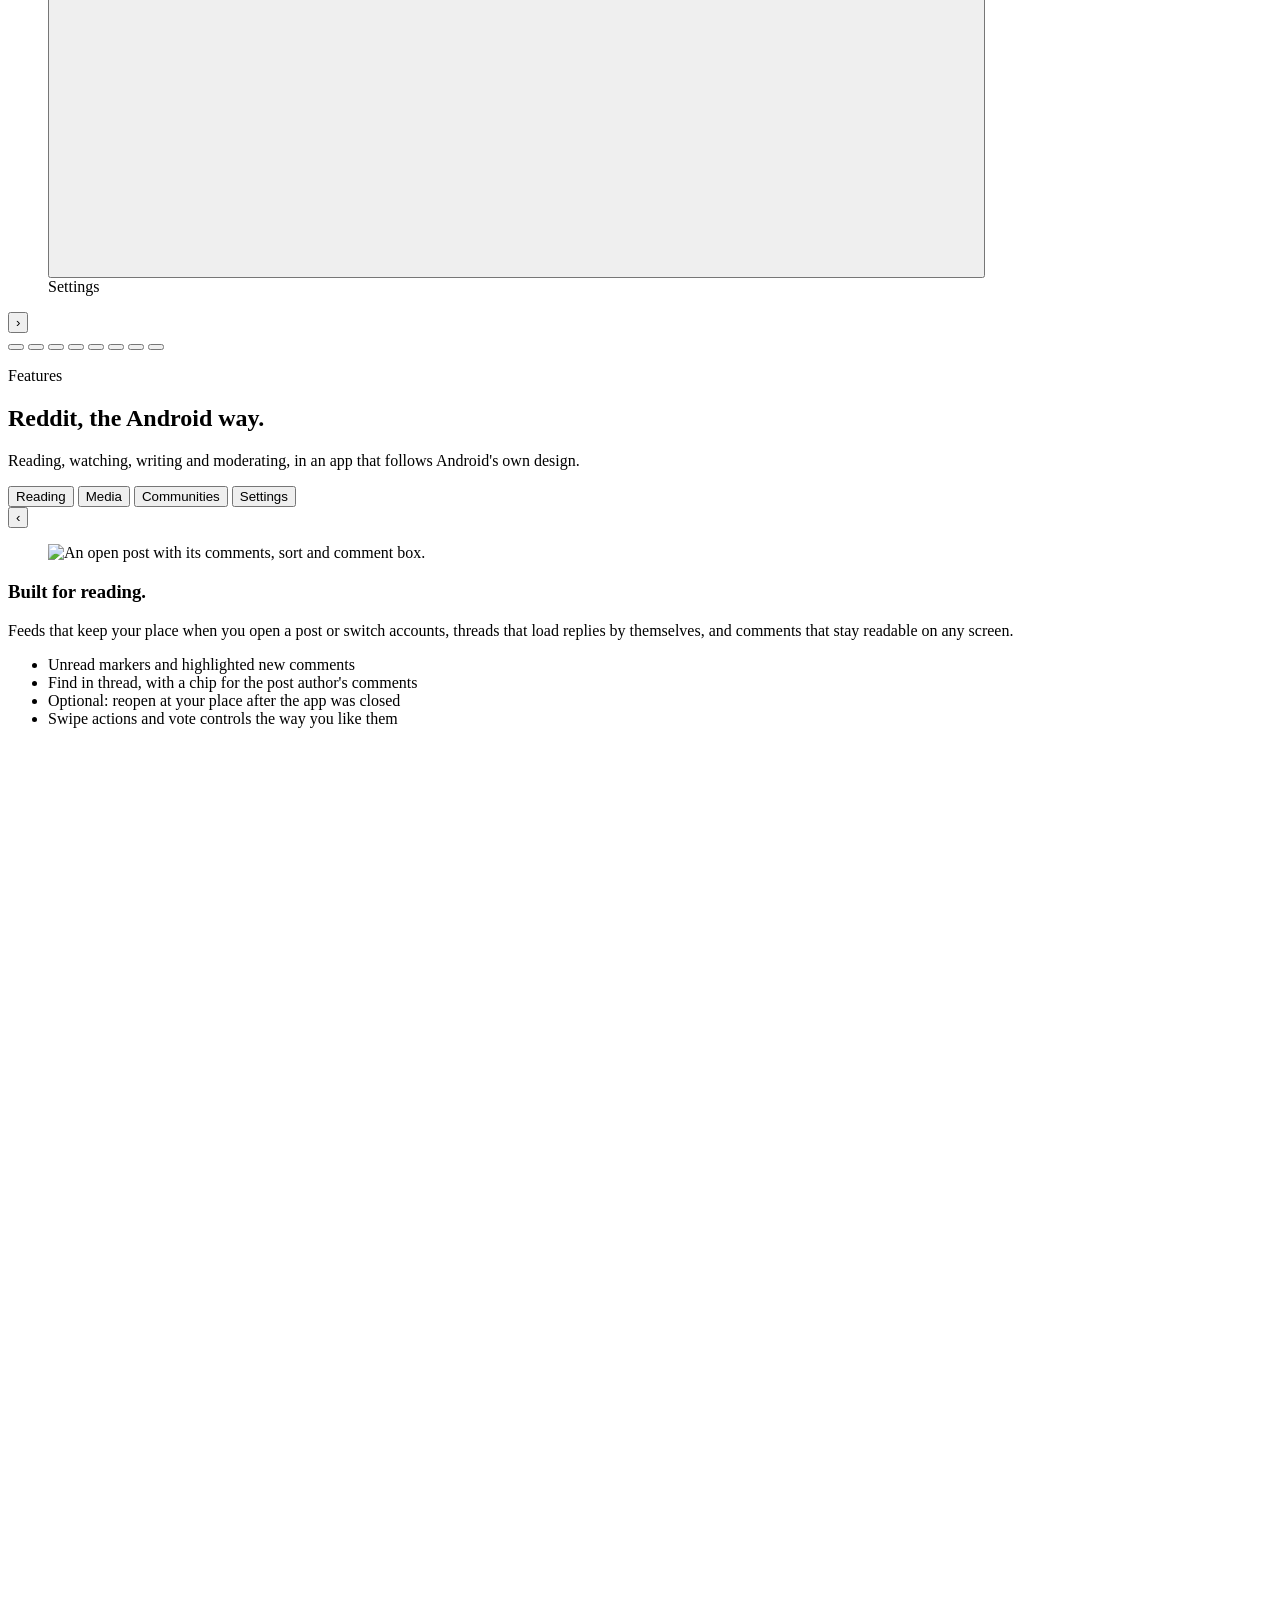
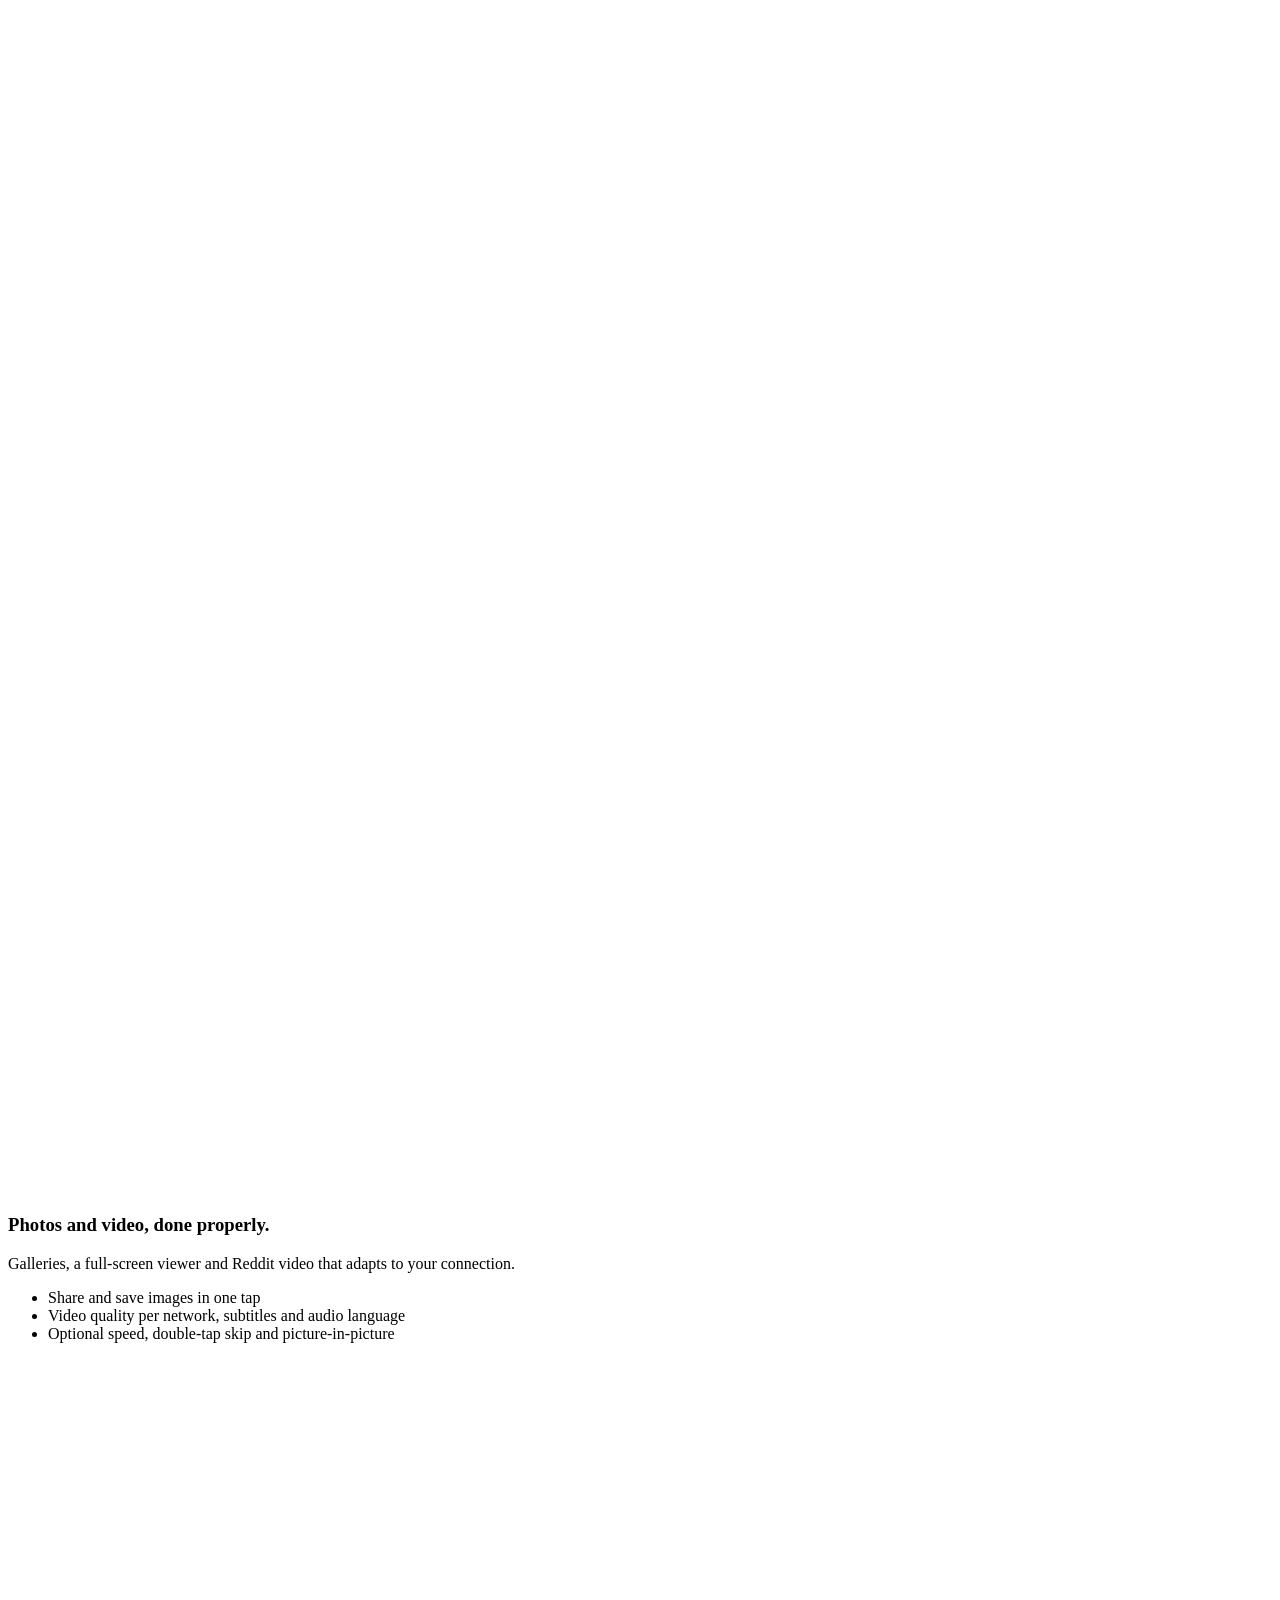
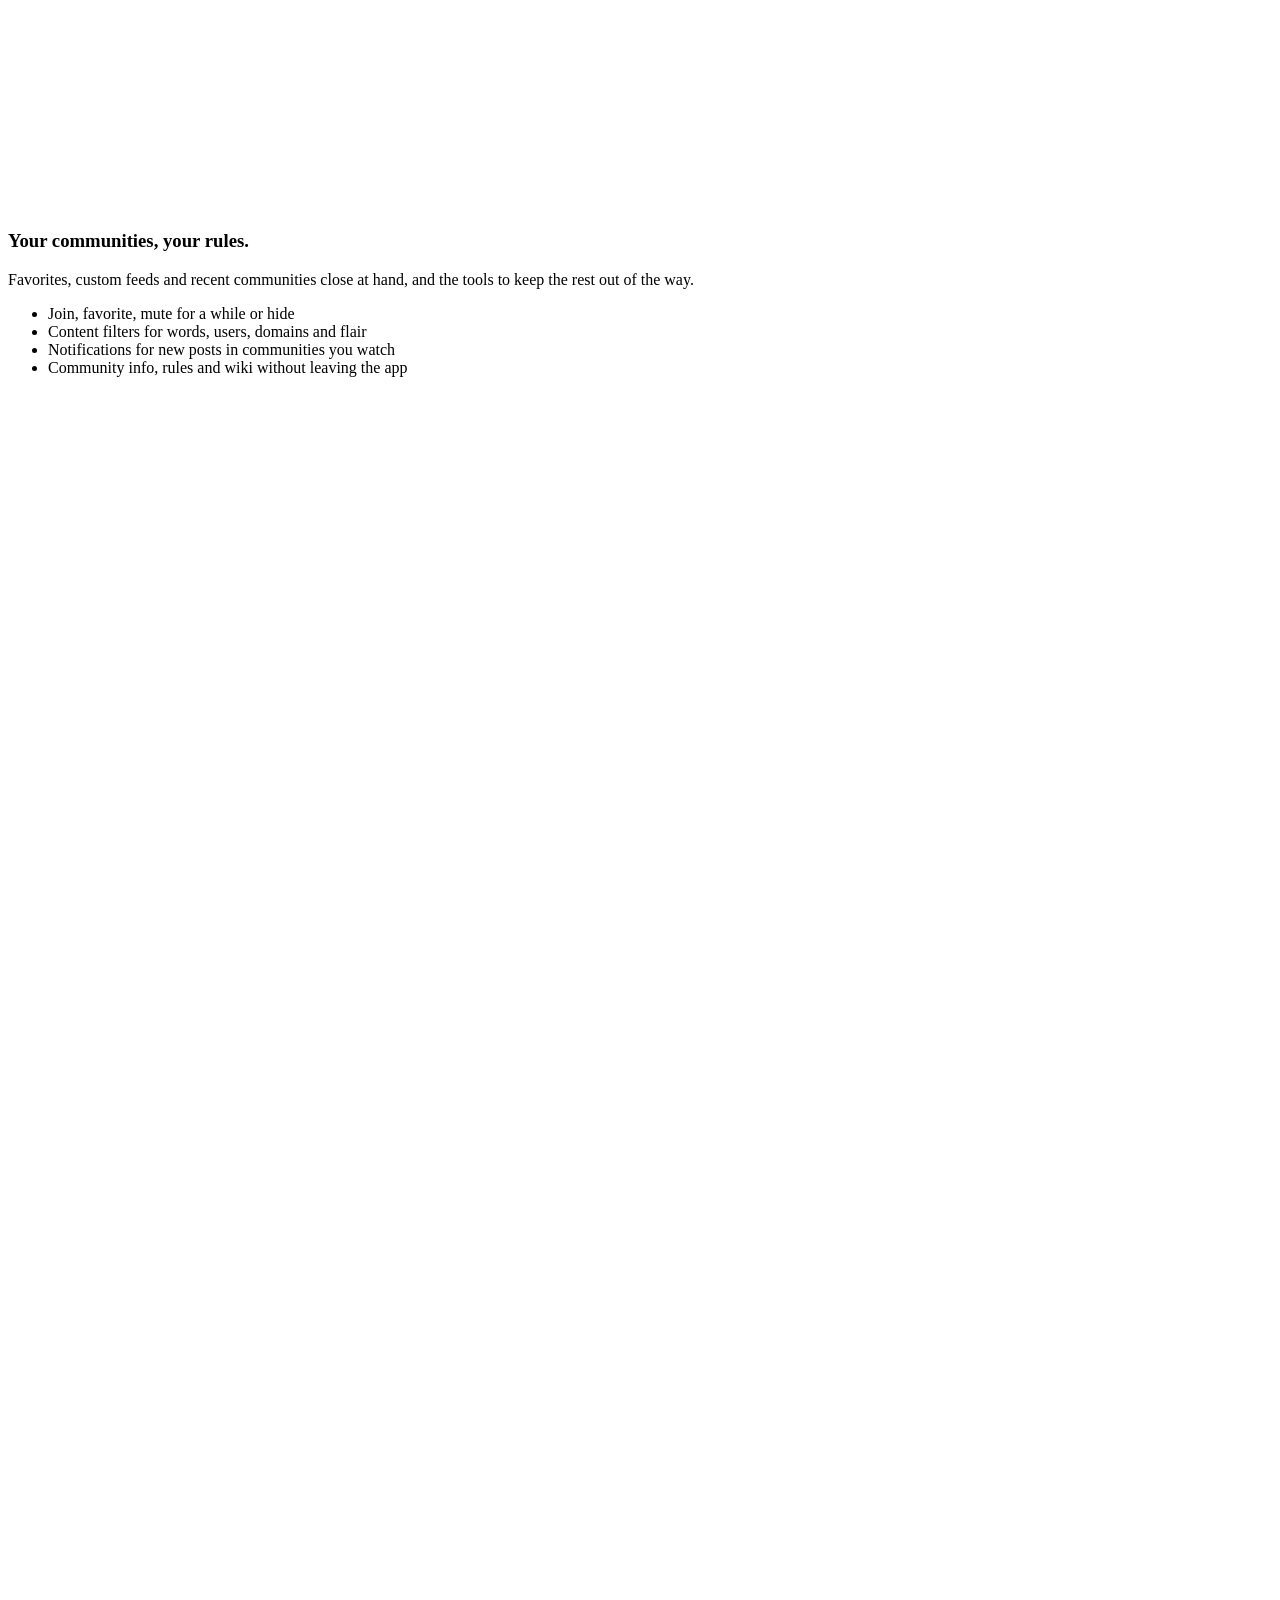
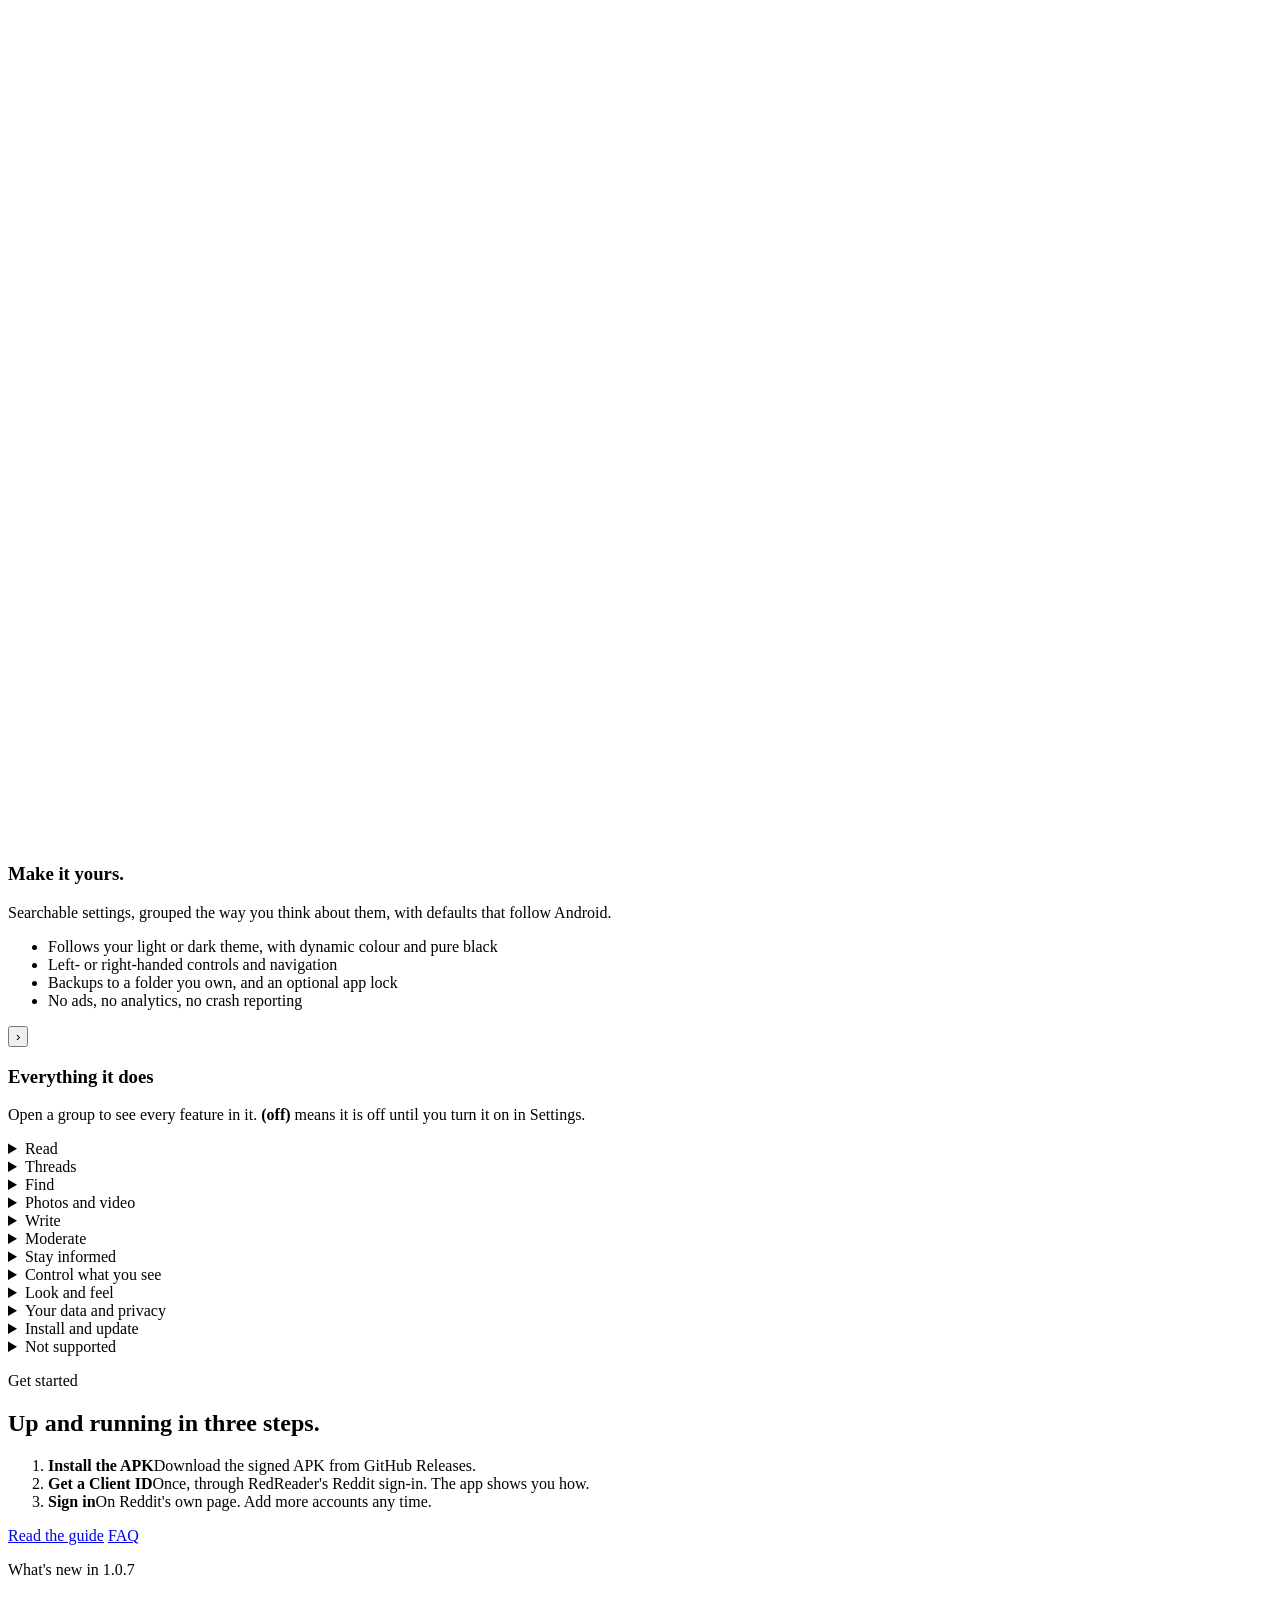
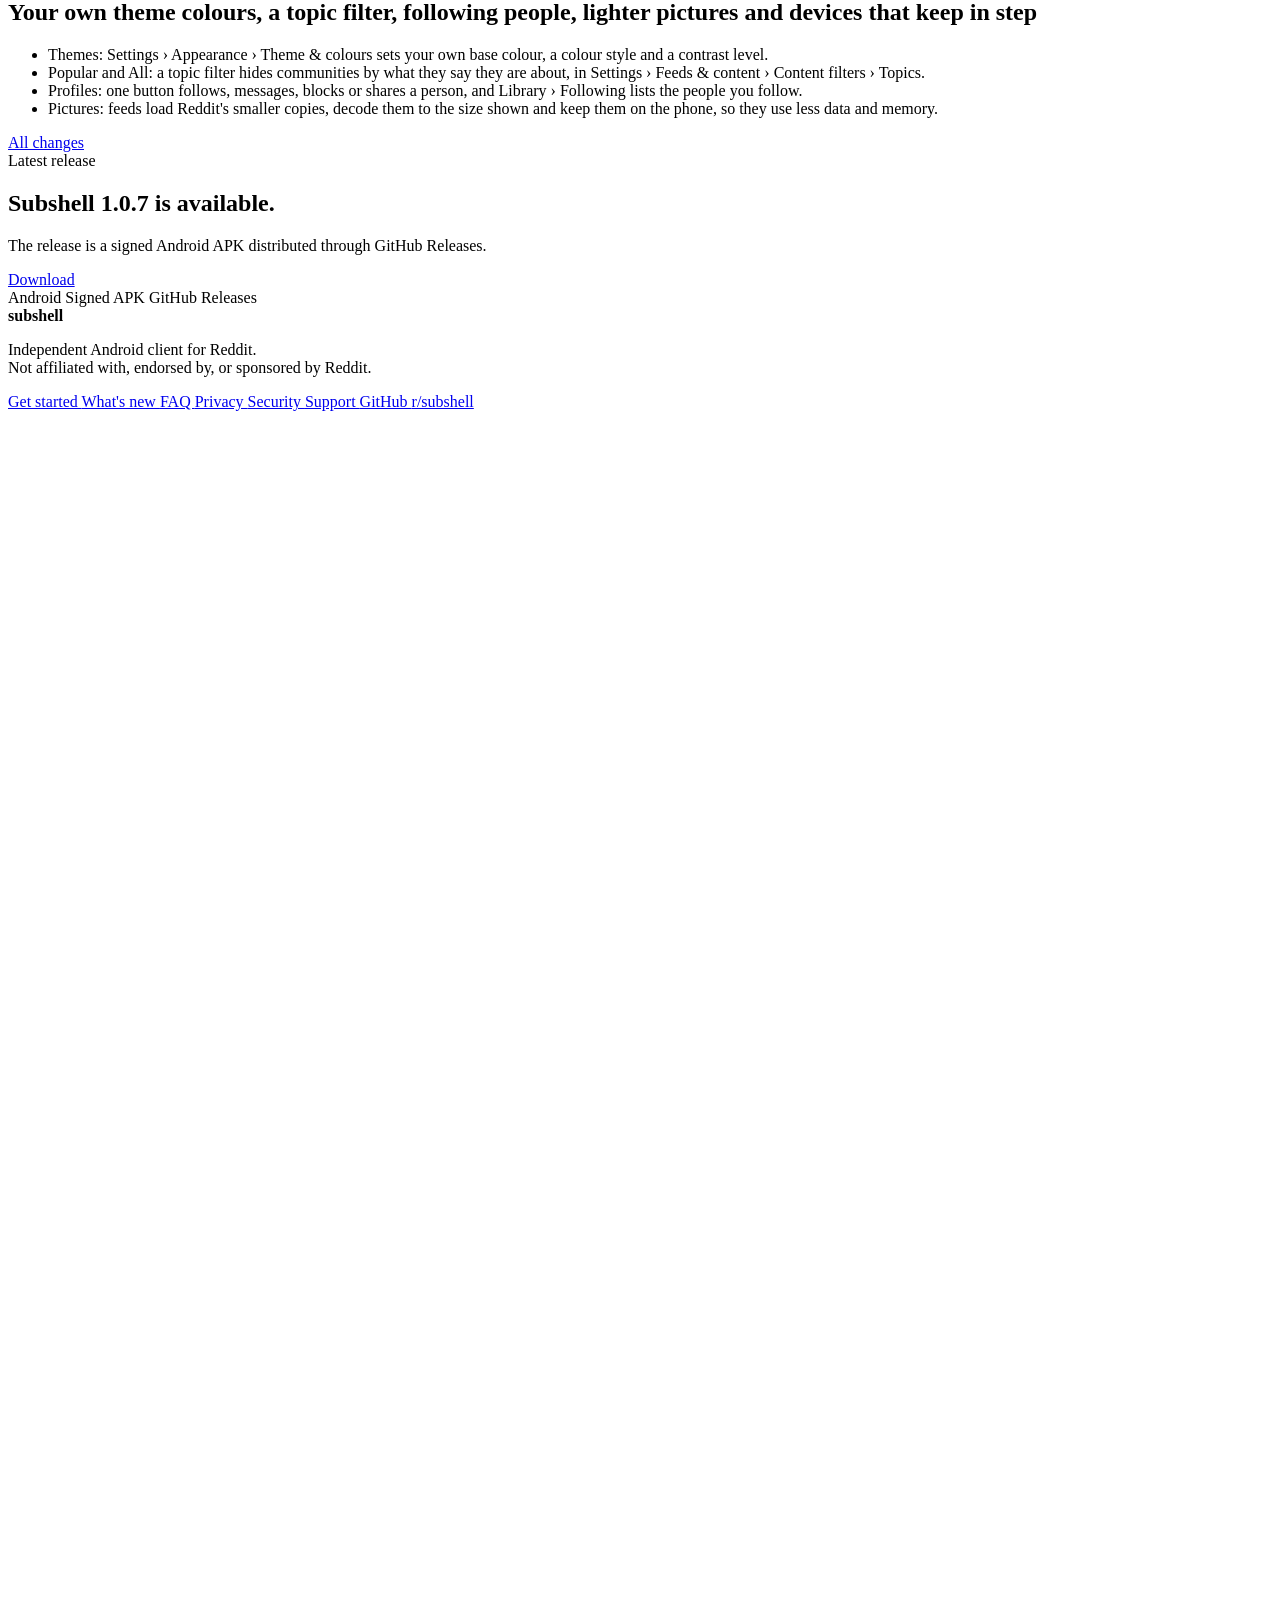
==== commit 61c6c20c: "Publish 1.0.7 beta download" ====
--- a/site/index.html
+++ b/site/index.html
@@ -196,7 +196,7 @@
 
               <a
                 class="button button-filled"
-                href="https://github.com/brealorg/subshell/releases/tag/v1.0.6">
+                href="https://github.com/brealorg/subshell/releases/tag/v1.0.7">
                 Download
               </a>
 
@@ -873,13 +873,13 @@
 
         <div class="start-surface news-surface">
           <!-- RELEASETOOL02_WHATS_NEW_START -->
-          <p class="eyebrow">What's new in 1.0.6</p>
-          <h2>Swipes that glide back after a vote, and comment pictures that can wait for Wi-Fi</h2>
+          <p class="eyebrow">What's new in 1.0.7</p>
+          <h2>Your own theme colours, a topic filter, following people, lighter pictures and devices that keep in step</h2>
           <ul>
-            <li>Swipes: after a vote the post or comment glides straight back instead of pausing and then jumping, and past halfway it follows your finger to the edge.</li>
-            <li>Comments: choose when pictures and GIFs in comments load, in Settings › Media &amp; links: always, only on Wi-Fi, or when you tap them.</li>
-            <li>Feeds: a post whose picture details came back from Reddit in an unexpected shape is shown instead of being left out.</li>
-            <li>Behind the scenes: a newer Android build plugin (9.5.2).</li>
+            <li>Themes: Settings › Appearance › Theme &amp; colours sets your own base colour, a colour style and a contrast level.</li>
+            <li>Popular and All: a topic filter hides communities by what they say they are about, in Settings › Feeds &amp; content › Content filters › Topics.</li>
+            <li>Profiles: one button follows, messages, blocks or shares a person, and Library › Following lists the people you follow.</li>
+            <li>Pictures: feeds load Reddit&#x27;s smaller copies, decode them to the size shown and keep them on the phone, so they use less data and memory.</li>
           </ul>
           <!-- RELEASETOOL02_WHATS_NEW_END -->
           <div class="hero-actions">
@@ -910,7 +910,7 @@
 
             <div>
               <h2>
-                Subshell 1.0.6 is available.
+                Subshell 1.0.7 is available.
               </h2>
 
               <p>
@@ -921,7 +921,7 @@
 
             <a
               class="button button-filled"
-              href="https://github.com/brealorg/subshell/releases/tag/v1.0.6">
+              href="https://github.com/brealorg/subshell/releases/tag/v1.0.7">
               Download
             </a>
           </div>
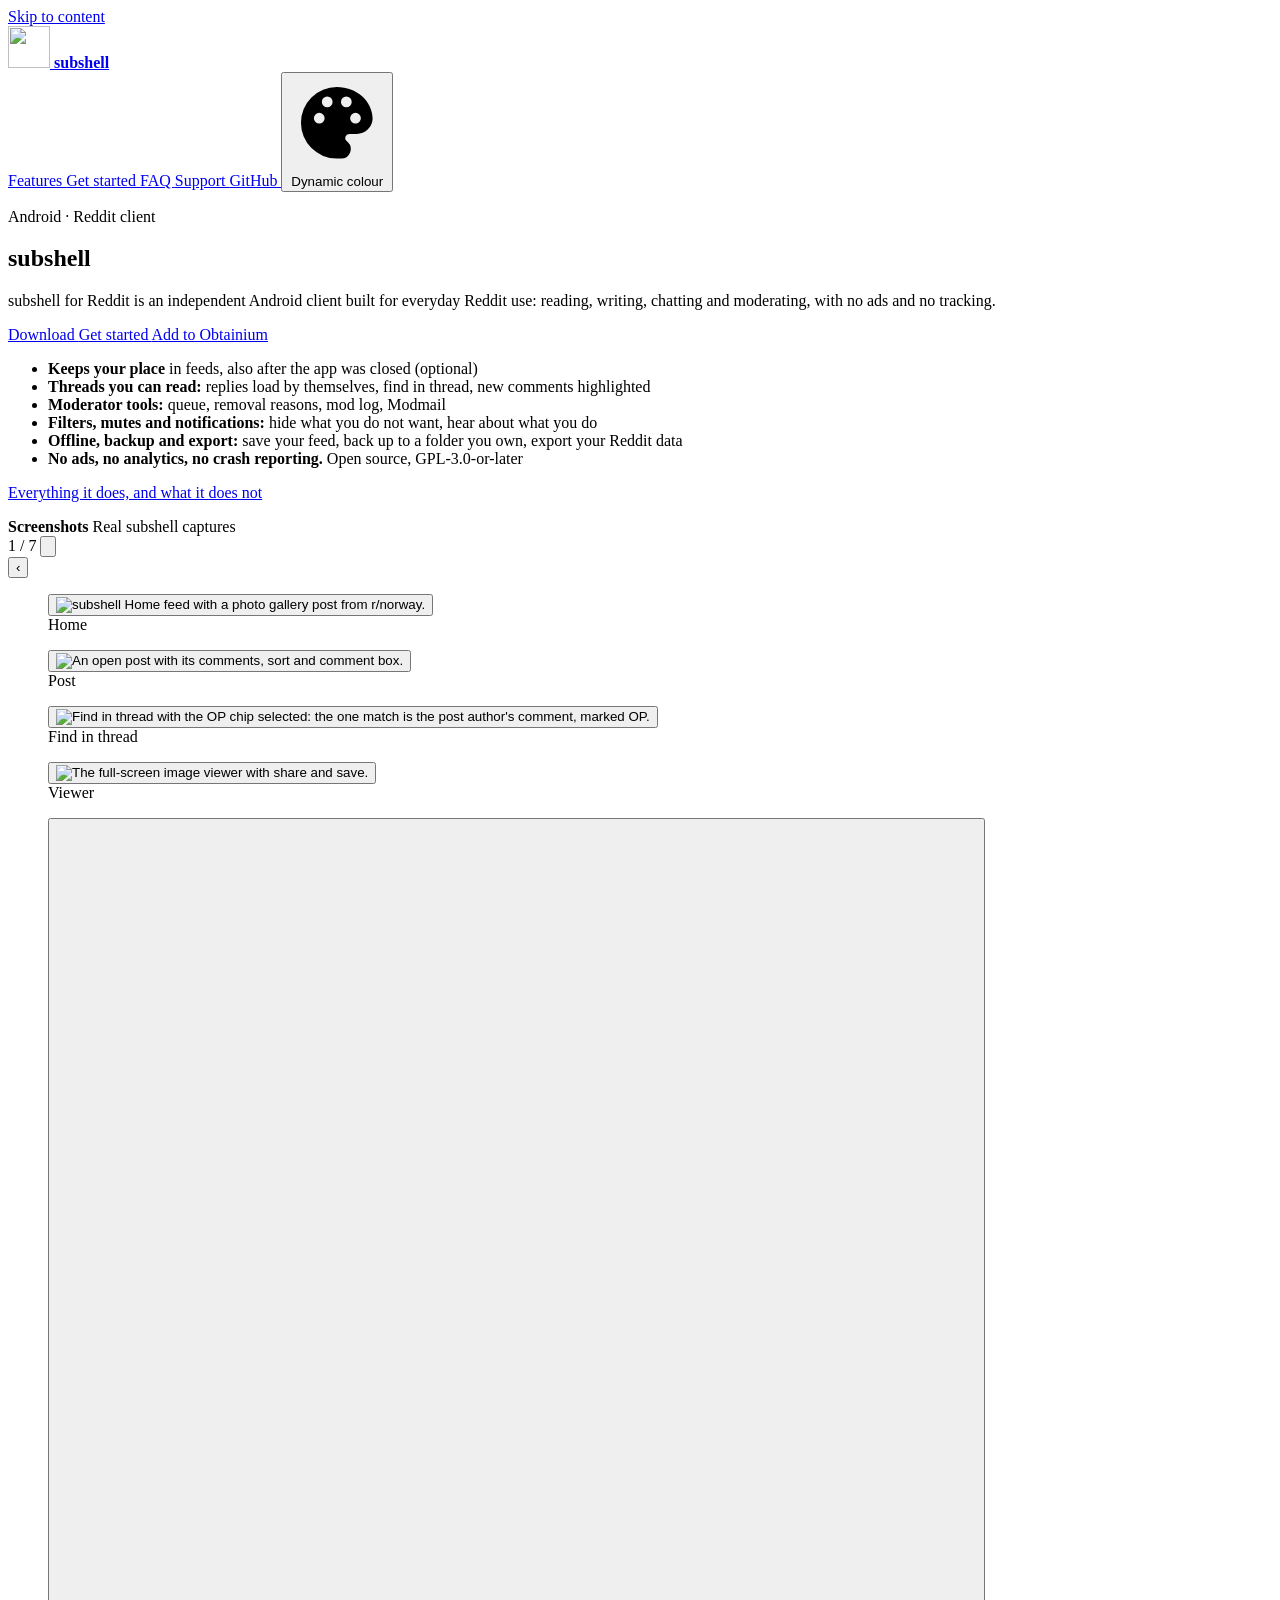
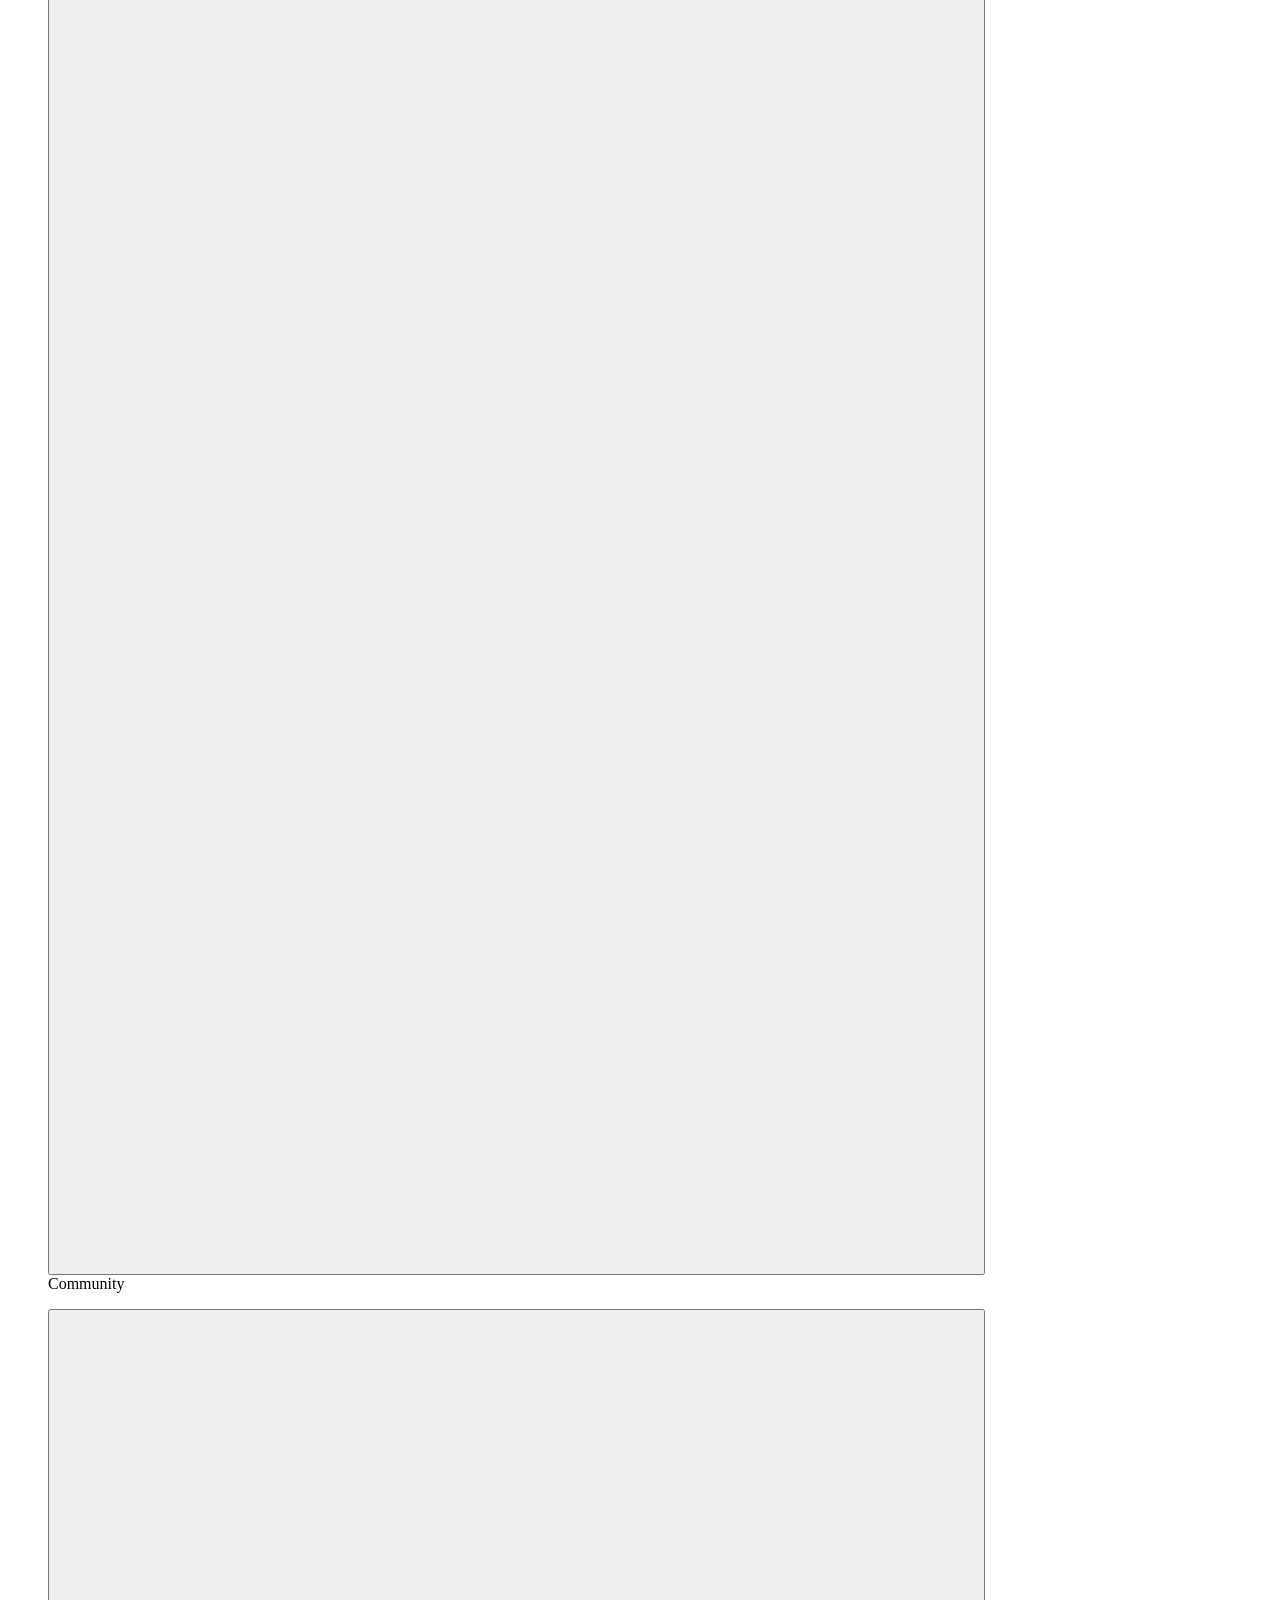
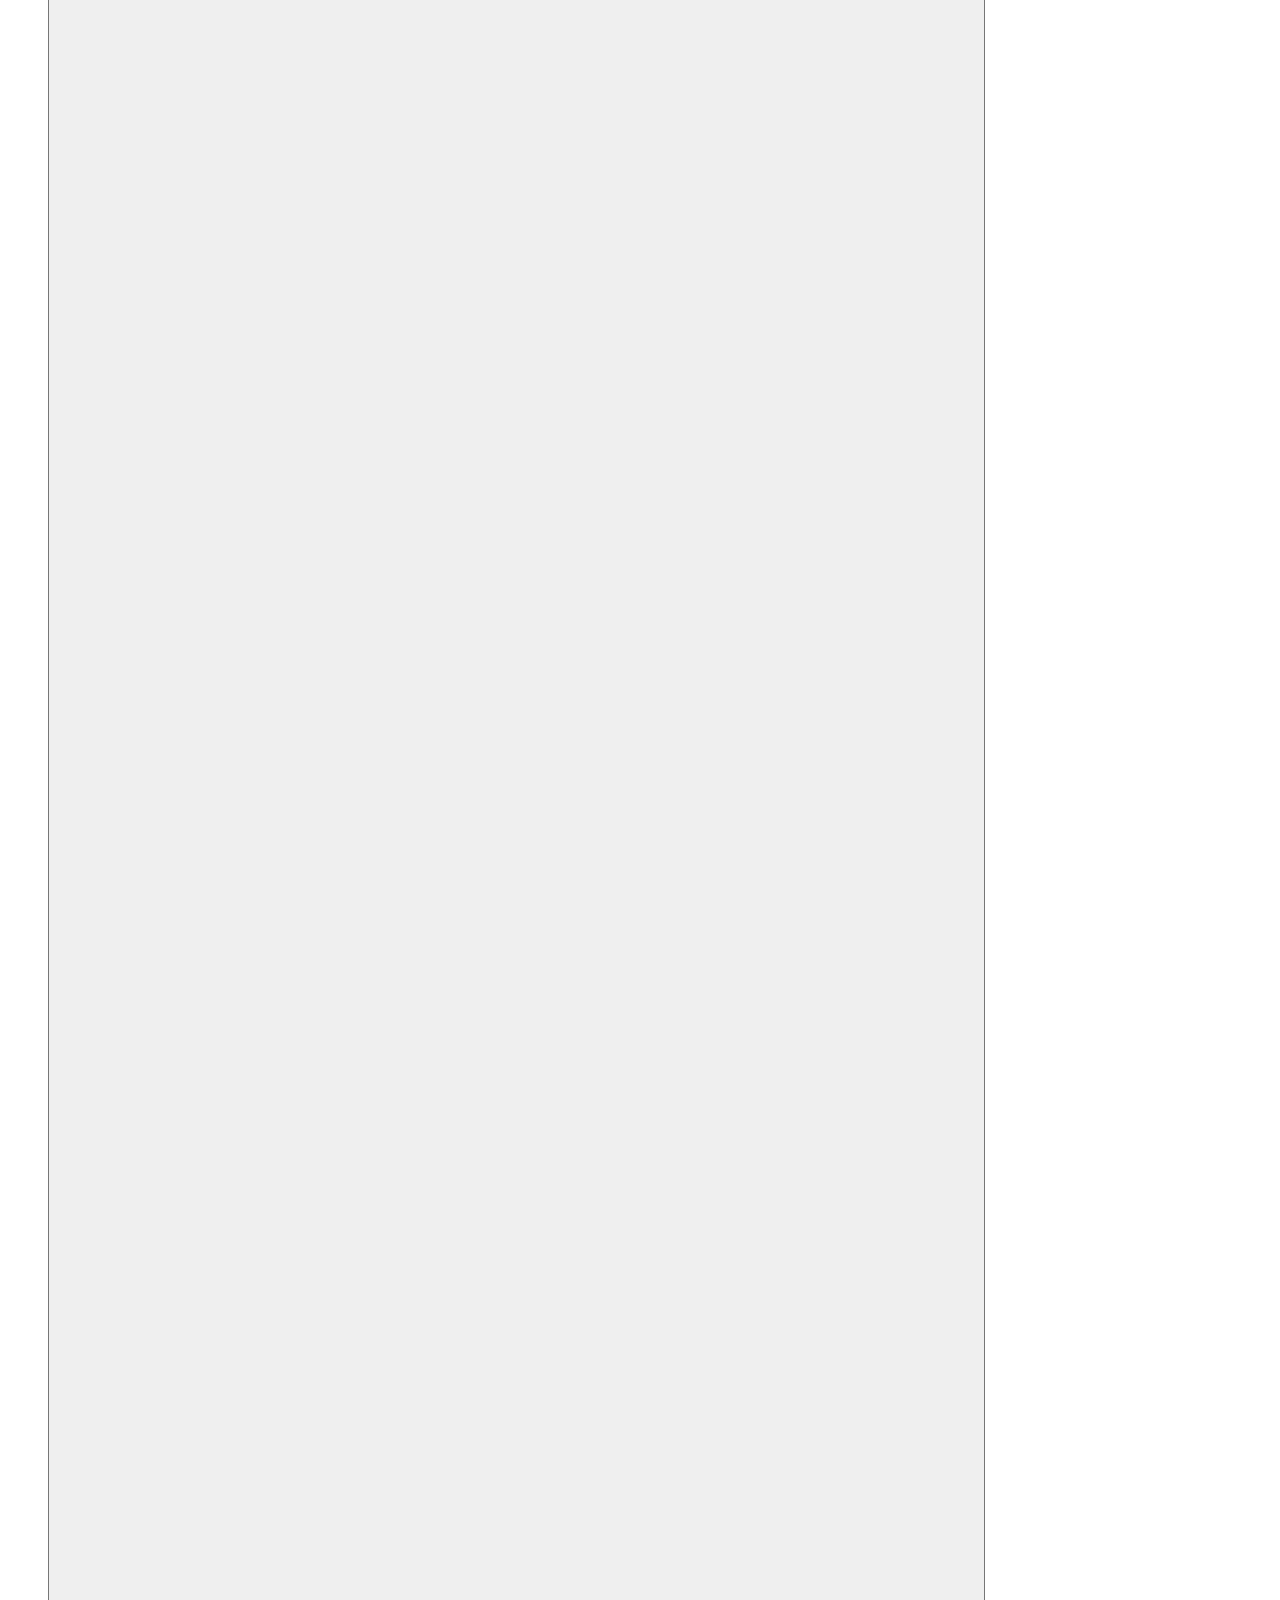
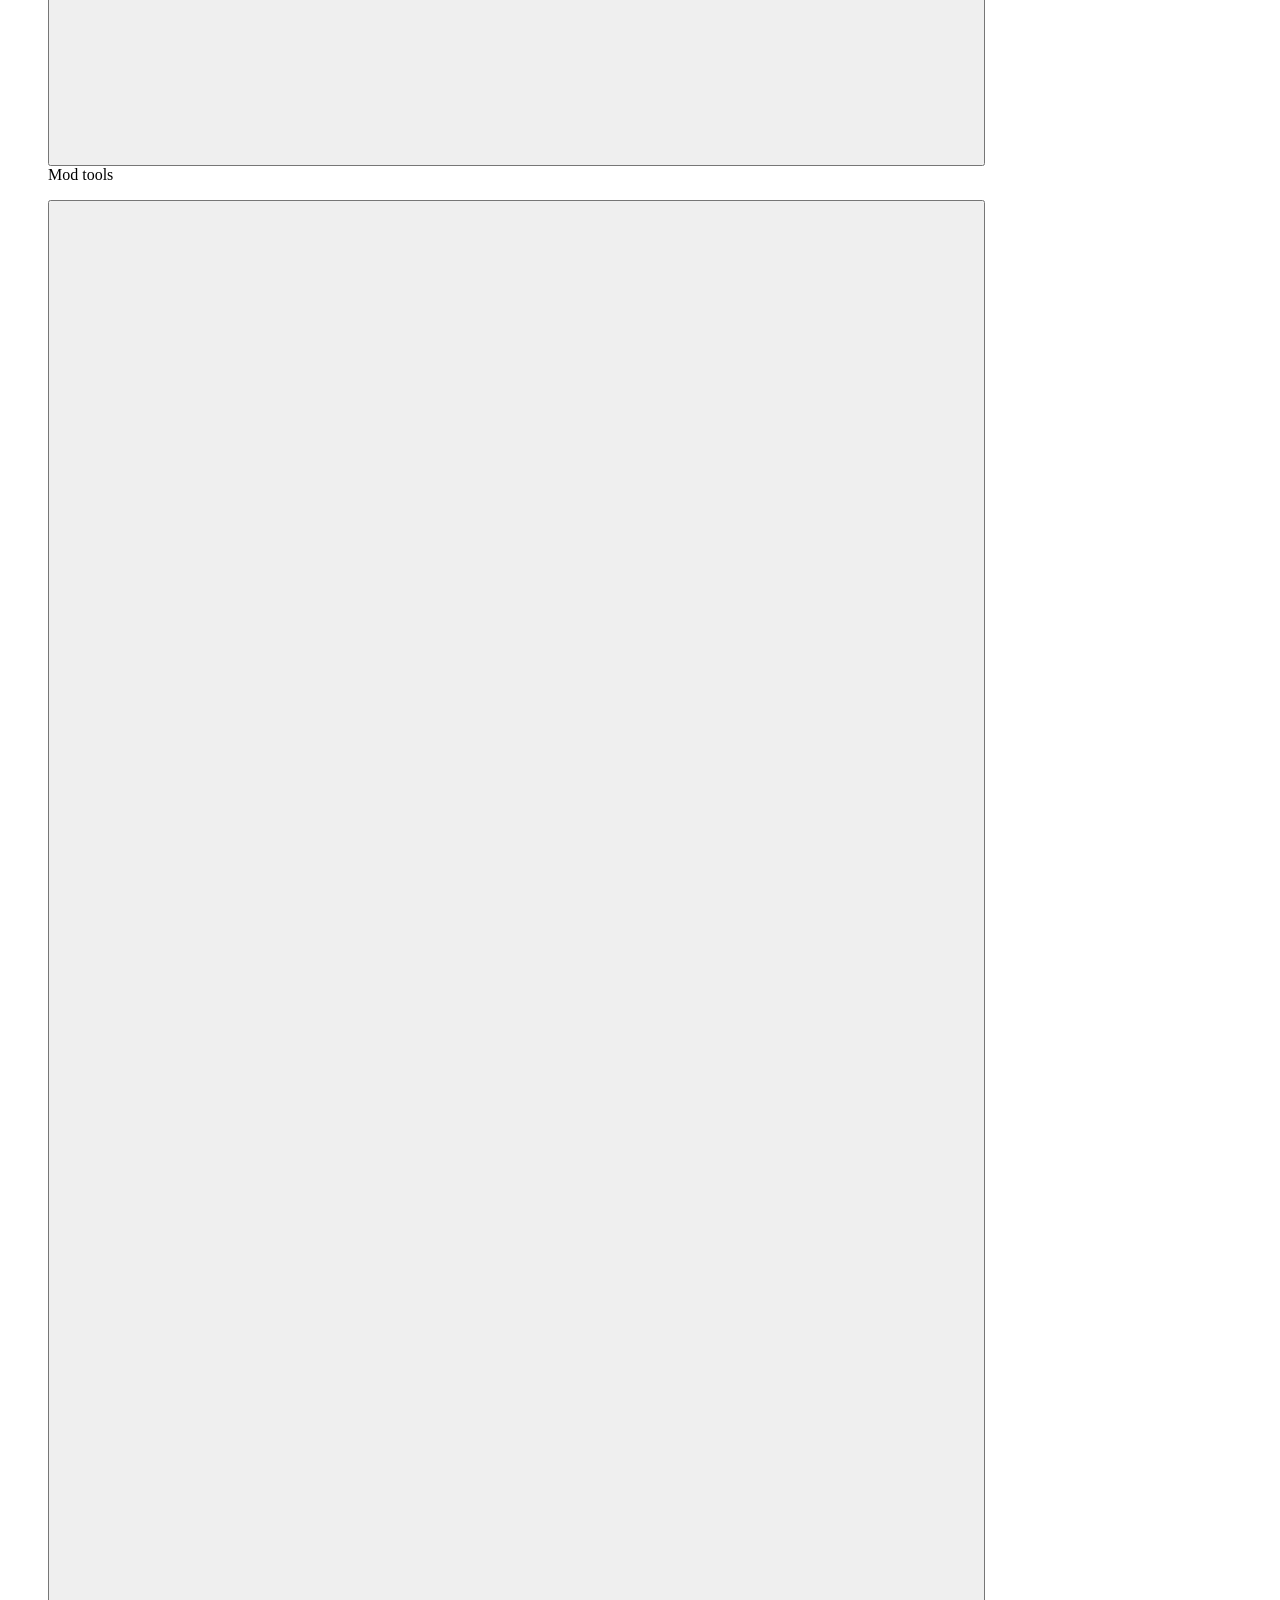
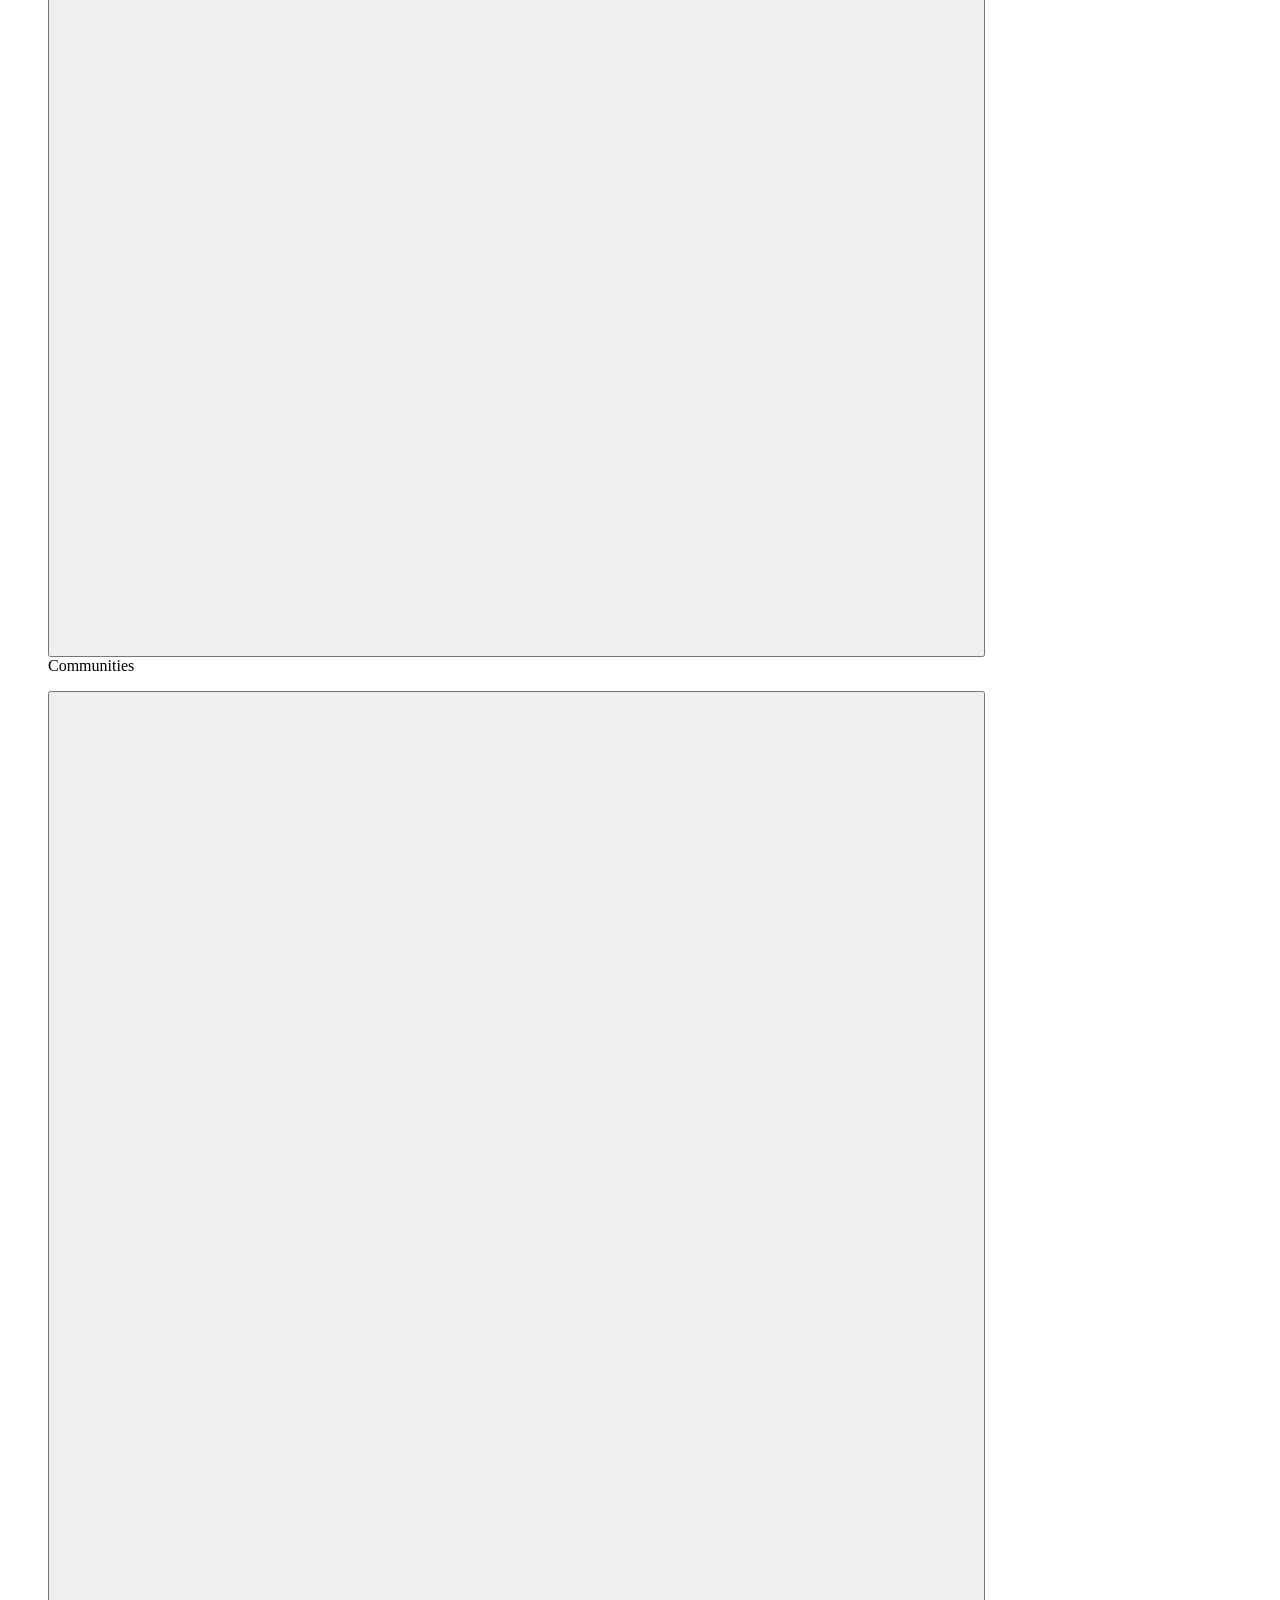
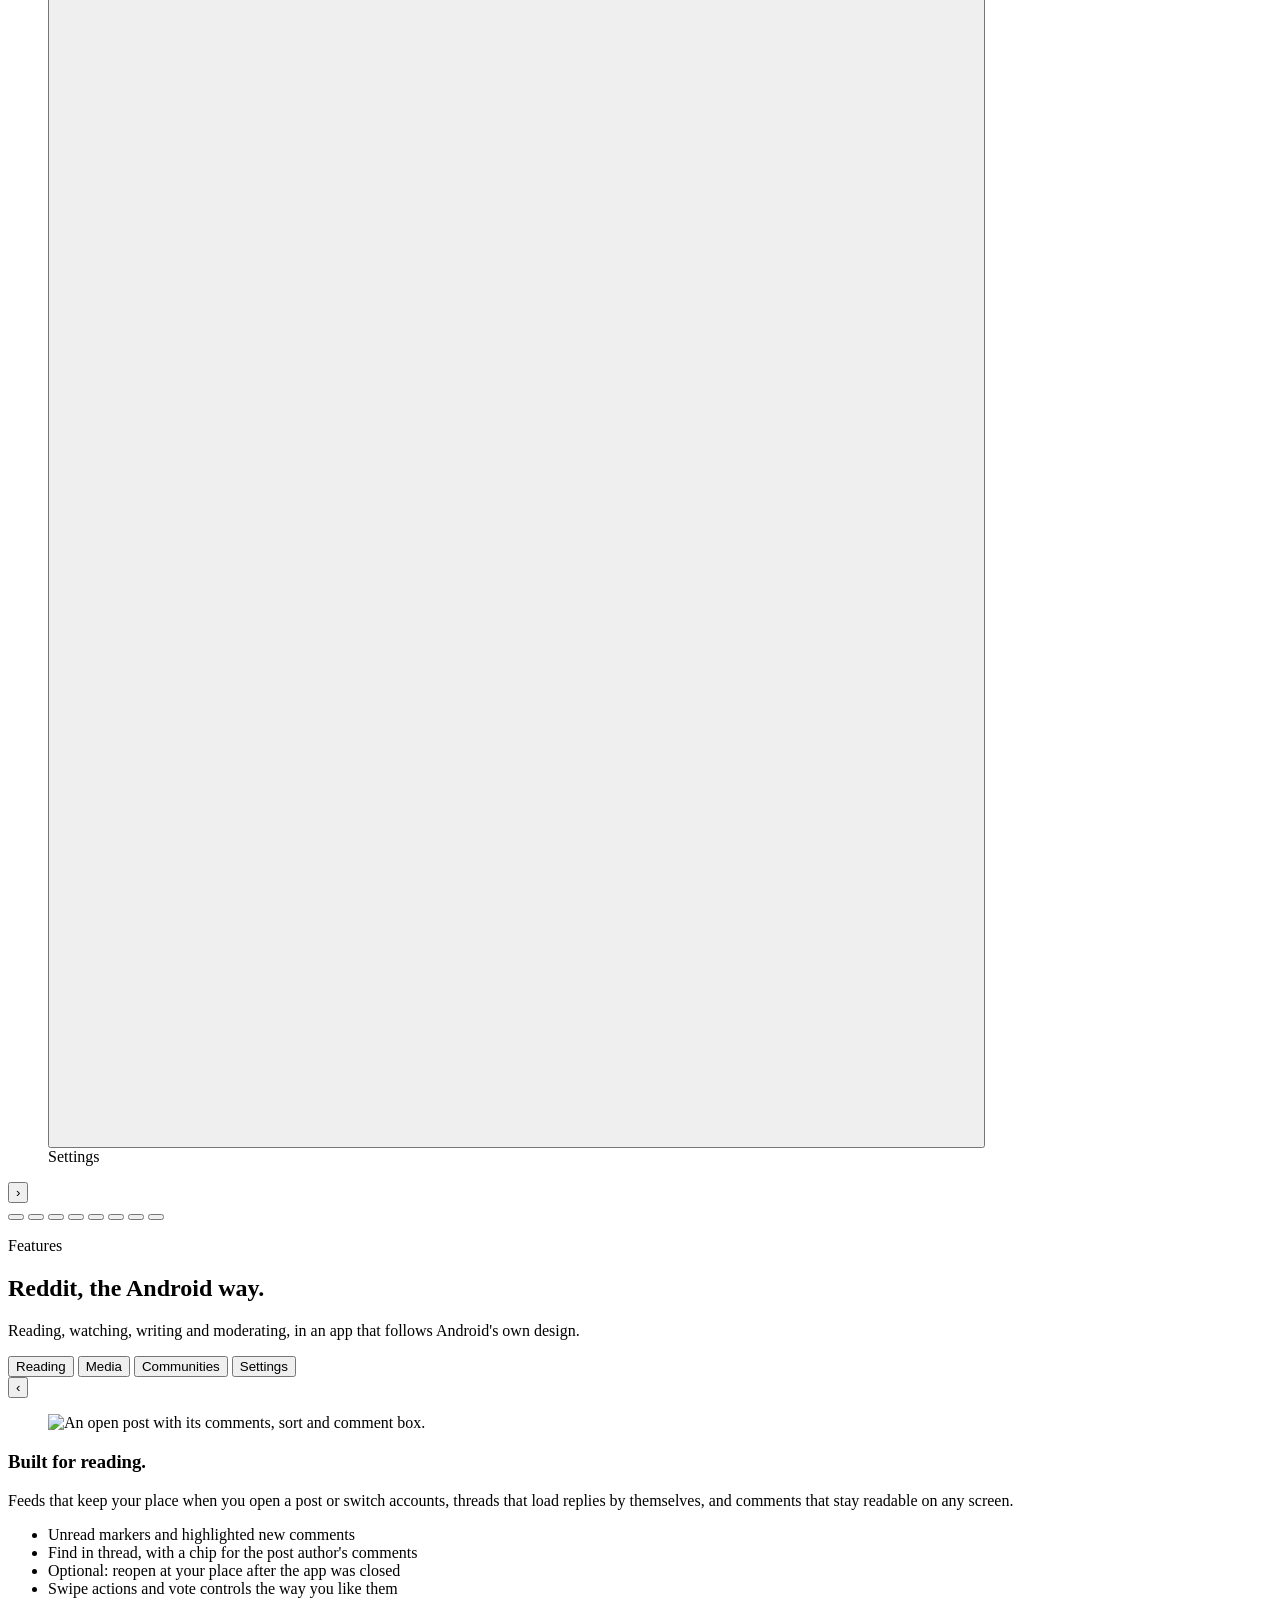
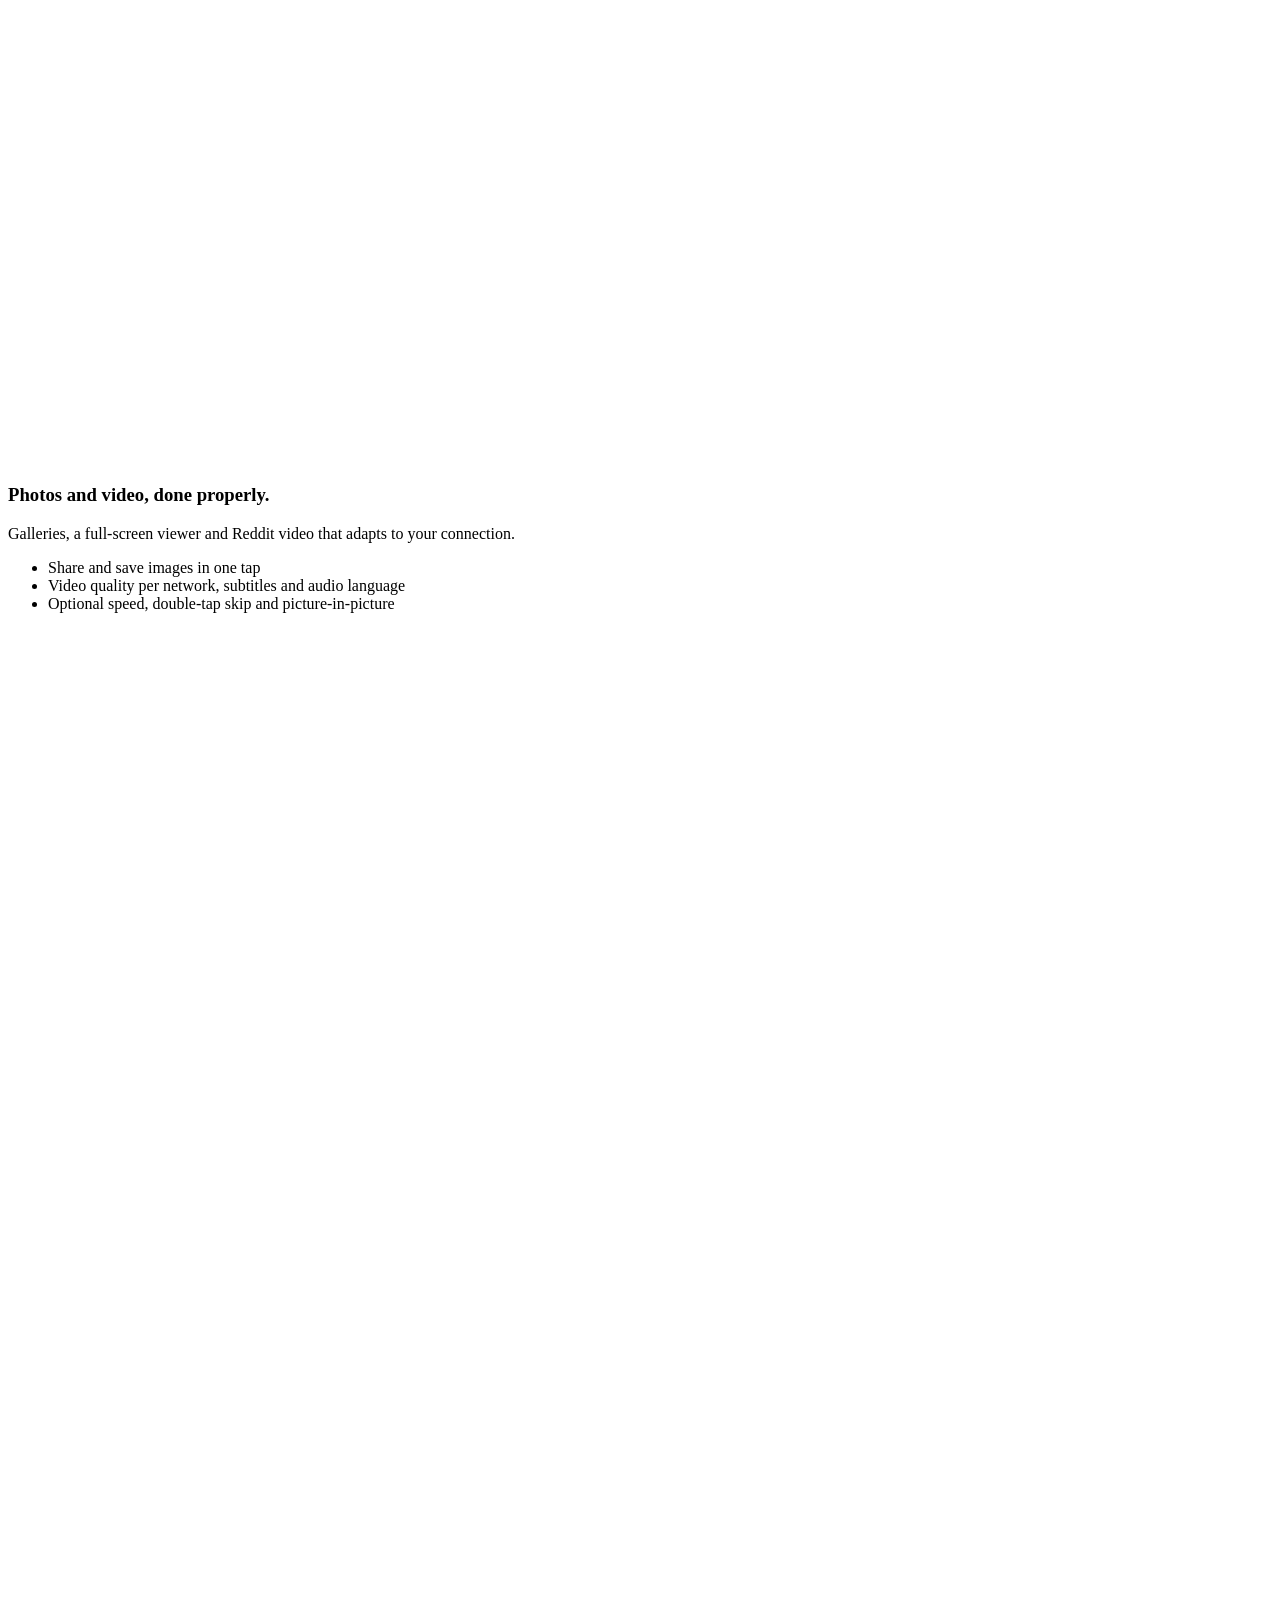
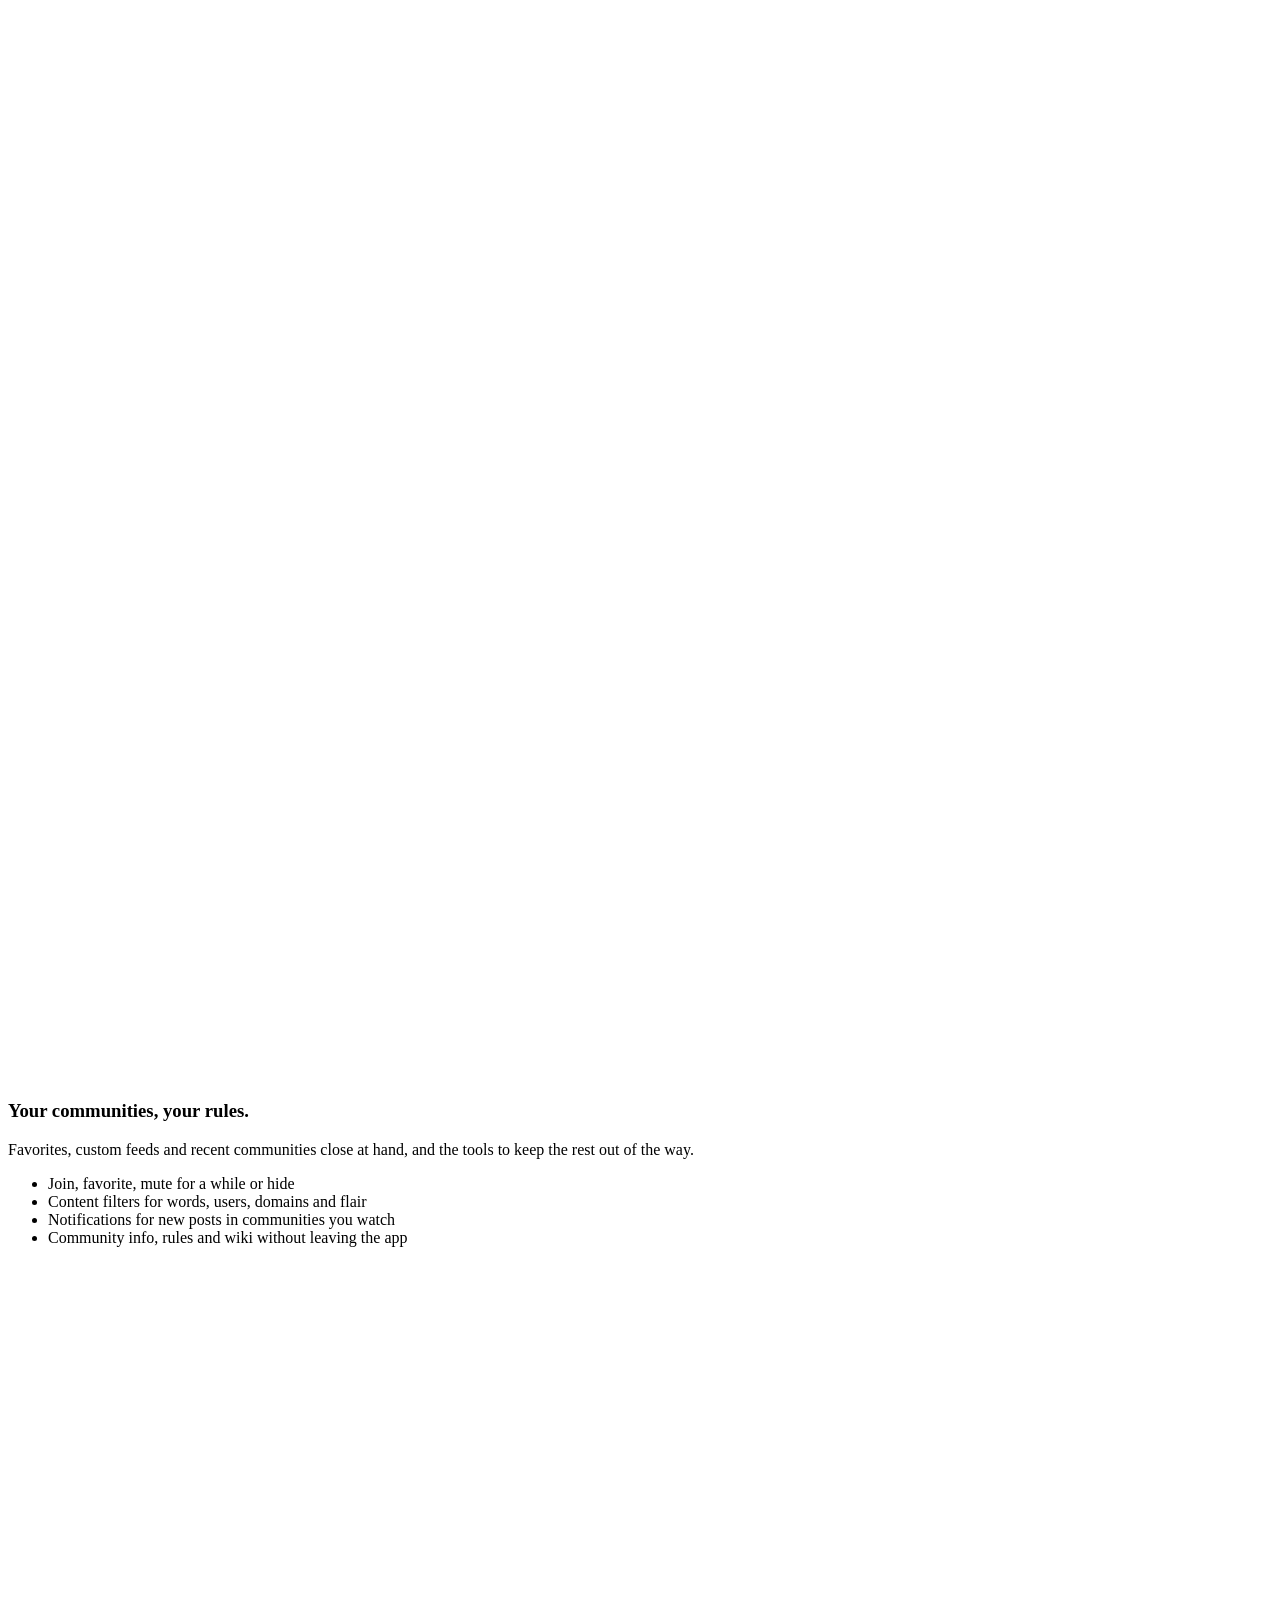
==== commit 44ec5c58: "Feature list for 1.0.8: the app lock holds what comes from outside Co-Authored-By: Claude Opus 5.5 <" ====
--- a/site/index.html
+++ b/site/index.html
@@ -822,7 +822,7 @@
       <li><strong>No ads, no analytics, no crash reporting.</strong> The app contains no Firebase or Google Play services.</li>
       <li><strong>Sign-in and Client ID are stored encrypted</strong> on the device. Android's own cloud backup is switched off.</li>
       <li><strong>What is about you is stored encrypted</strong> with a key in the Android Keystore: your inbox, your joined-community list, your saved, upvoted, downvoted and hidden lists, your reading counts, the communities you hide or mute, your private notes on users, your saved searches, your post drafts, your saved moderator responses, your search history and favourites, and the home and saved feeds you have loaded. Posts and comments from public feeds are not. This keeps the files unreadable to anything that copies them off the phone without the key; it does not protect against someone using your unlocked phone.</li>
-      <li><strong>App lock</strong> with biometrics or screen lock (off). Notifications can hide their content while it is on.</li>
+      <li><strong>App lock</strong> with biometrics or screen lock (off). Notifications can hide their content while it is on, and links, shares, shortcuts and notification taps from outside wait until you unlock.</li>
       <li><strong>Your reading</strong> (off): counts of opens and time per community, kept on the device only, with suggestions to hide or leave communities you never open.</li>
       <li><strong>Backup</strong> your settings to a folder you choose. Hidden and muted communities, drafts, saved moderator responses and private notes are included only if you say so. A folder that already holds another phone's backup offers to review and restore it, and Google Drive, Nextcloud and Syncthing folders are named.</li>
       <li><strong>Phones that keep in step:</strong> with a backup folder they share (for example through Google Drive, Nextcloud or Syncthing), Settings › Backup &amp; restore › Keep these devices in step keeps hidden and muted communities, favourite communities and custom feeds, new-post notifications, private notes, saved searches and saved moderator responses the same on each phone (off).</li>
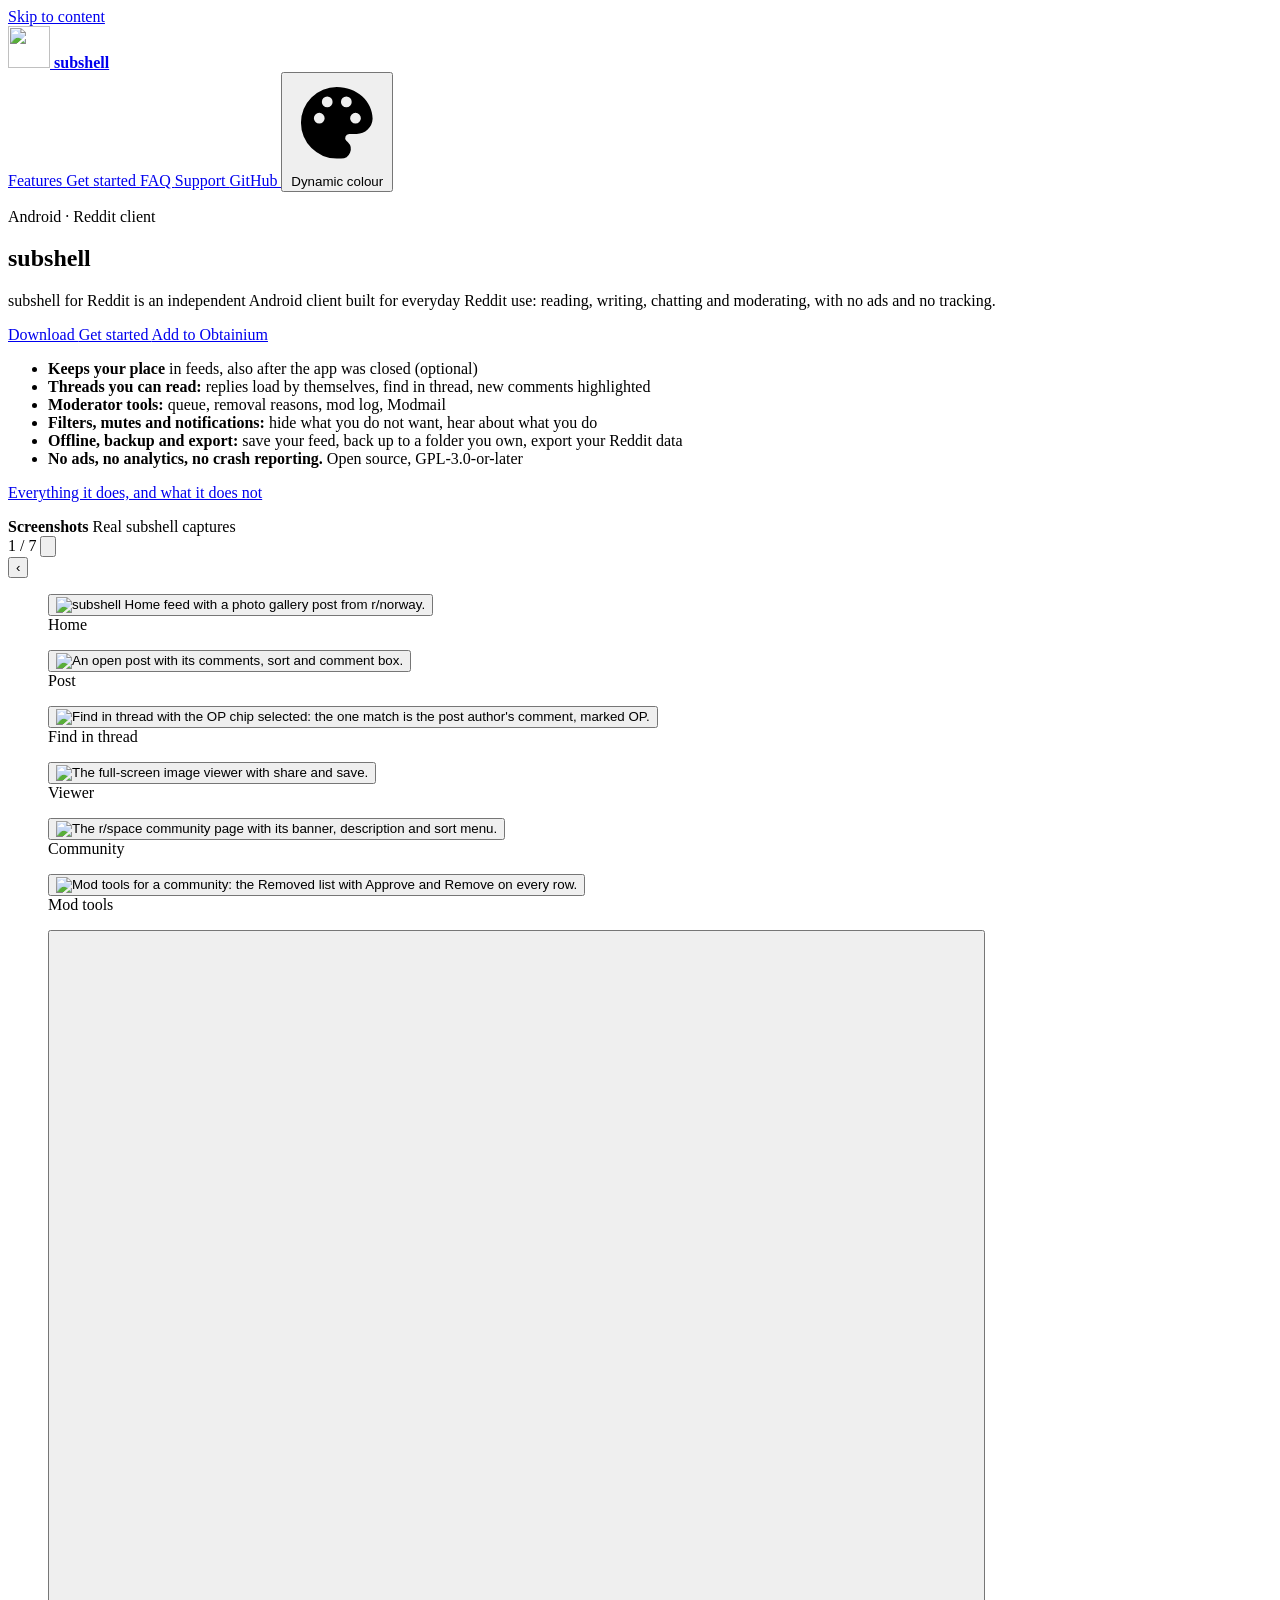
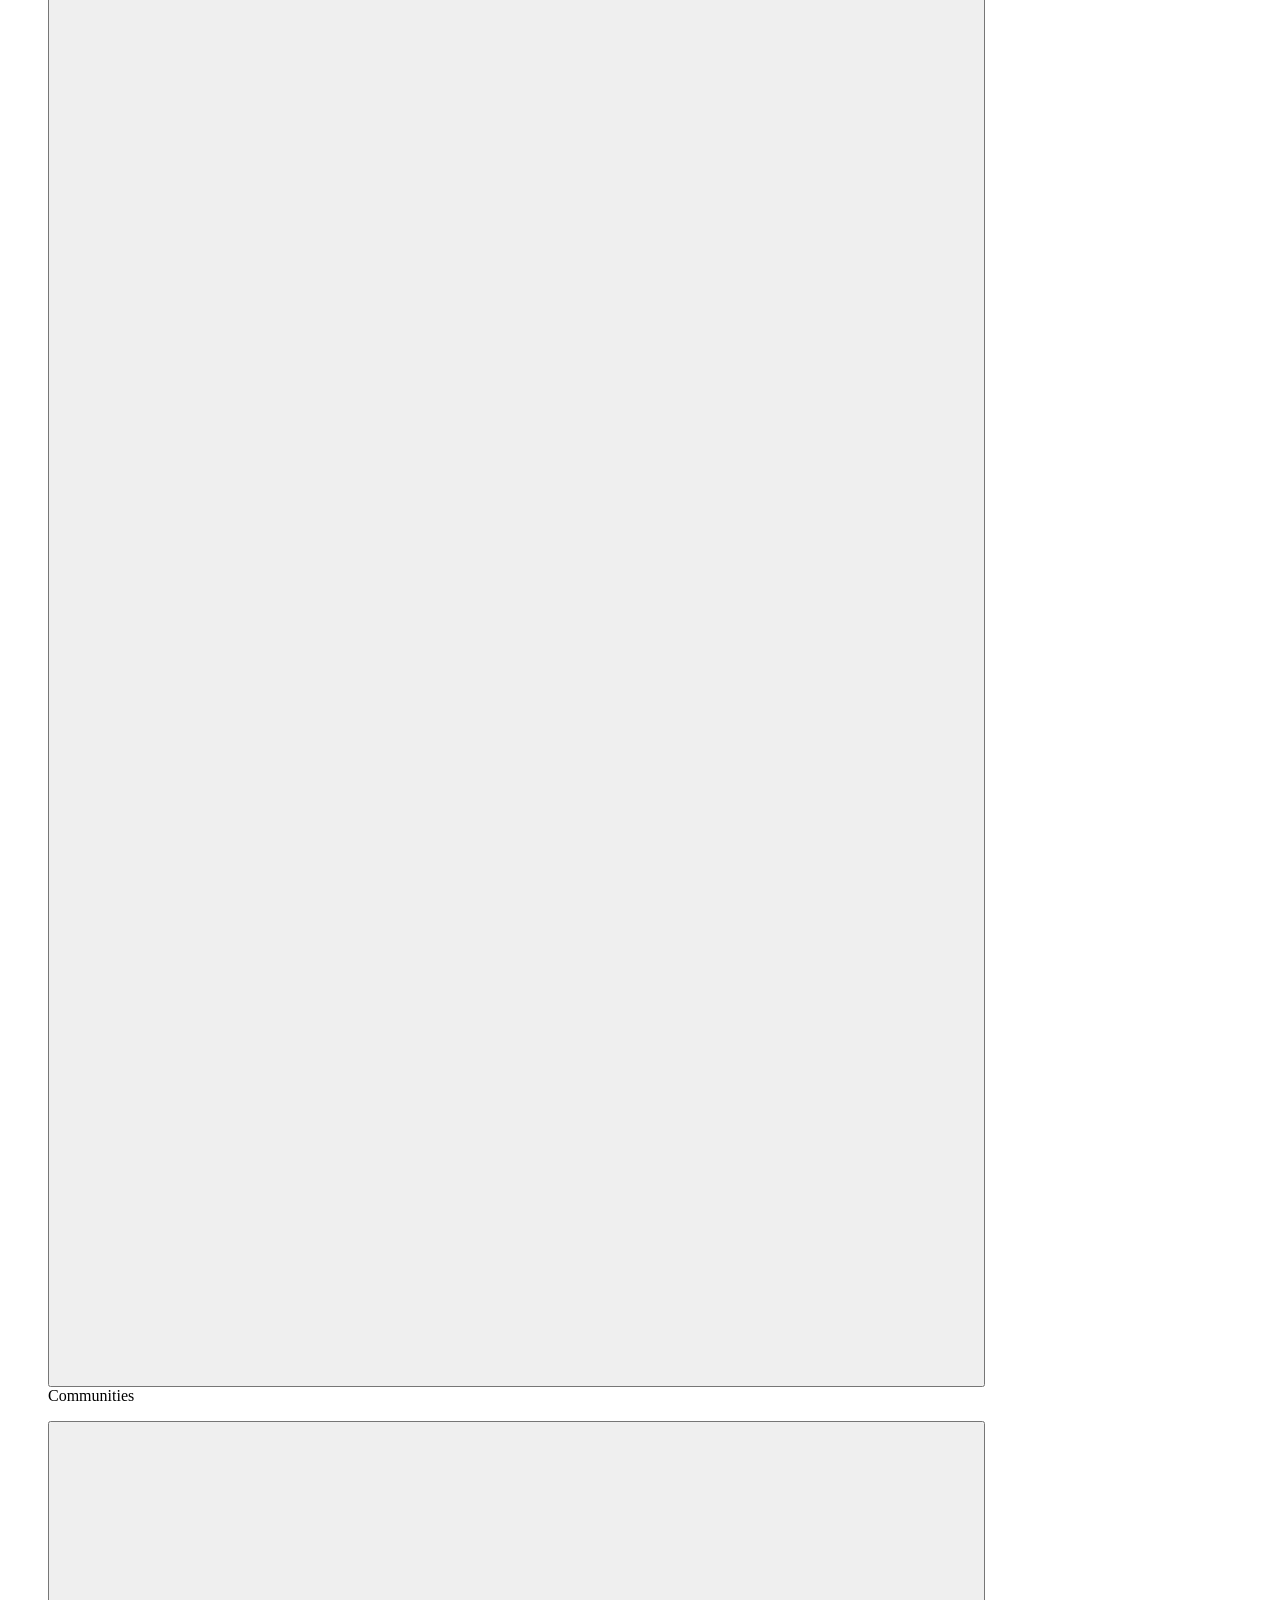
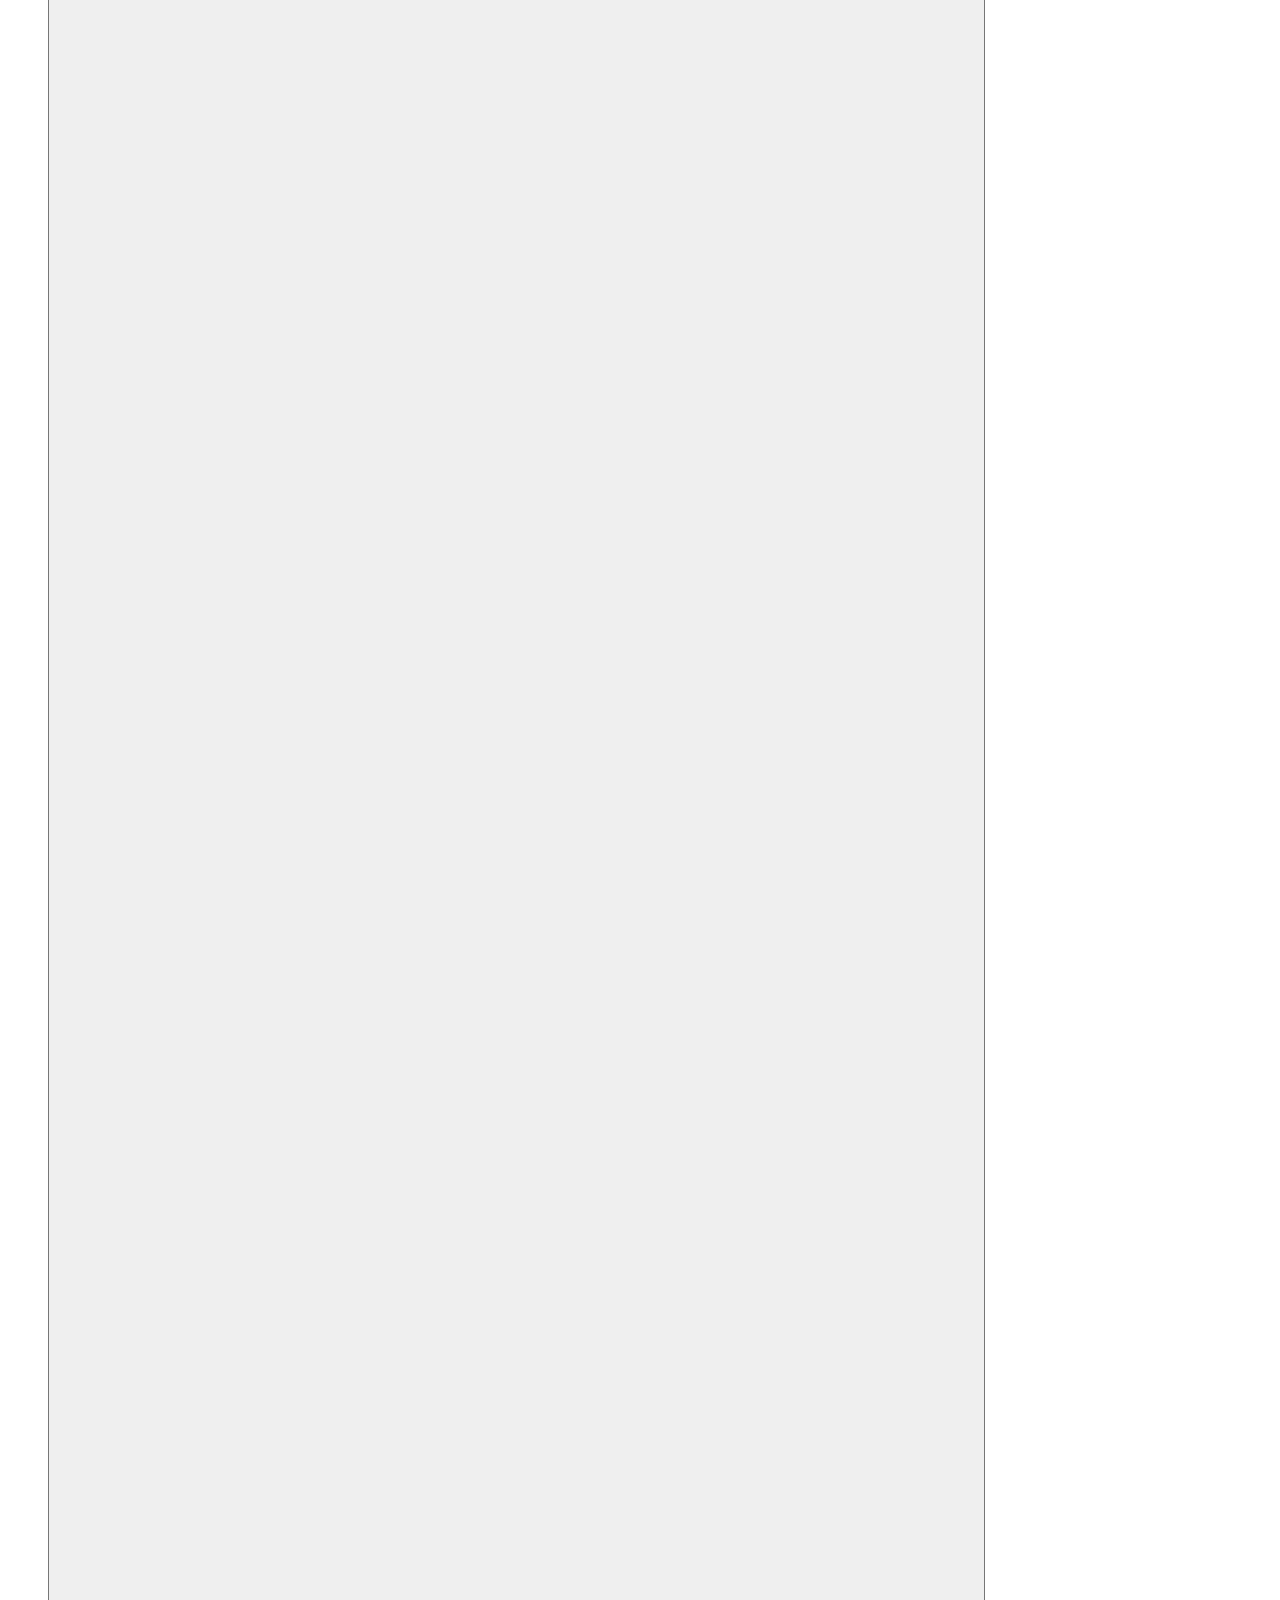
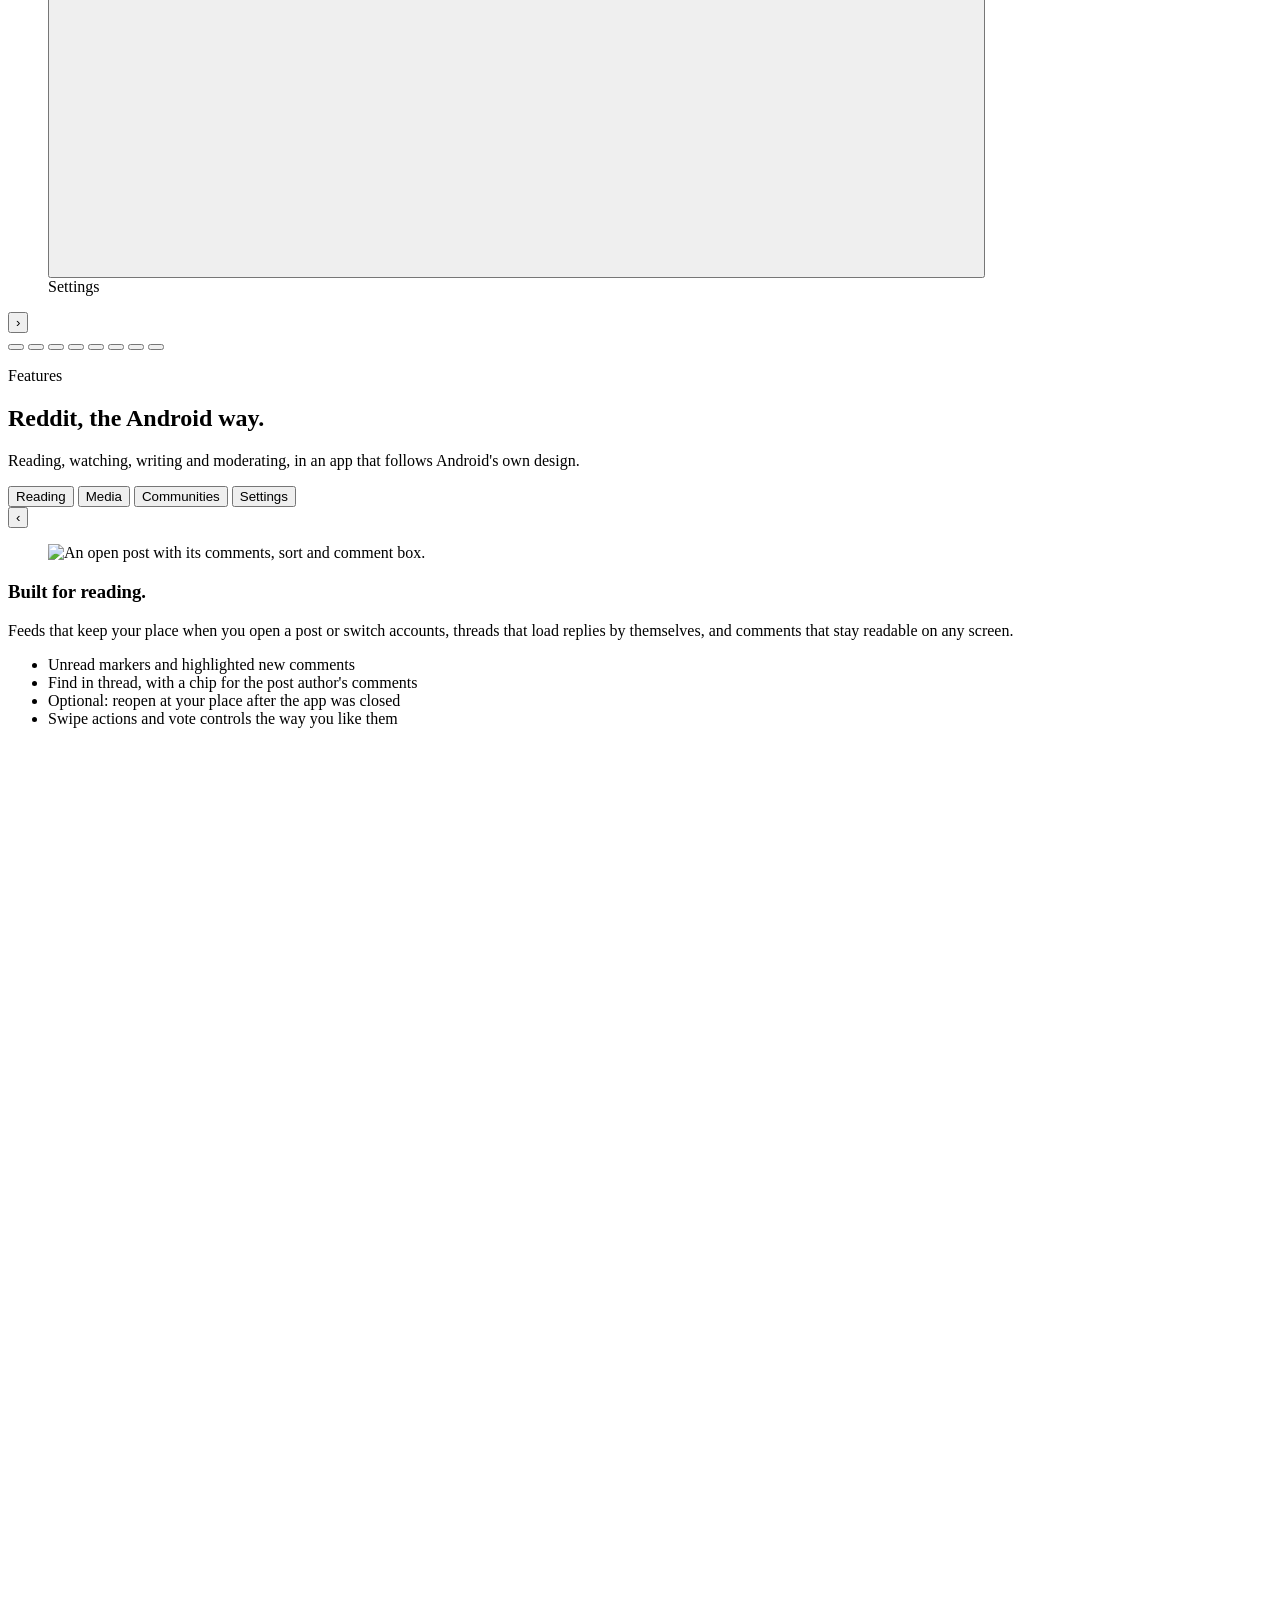
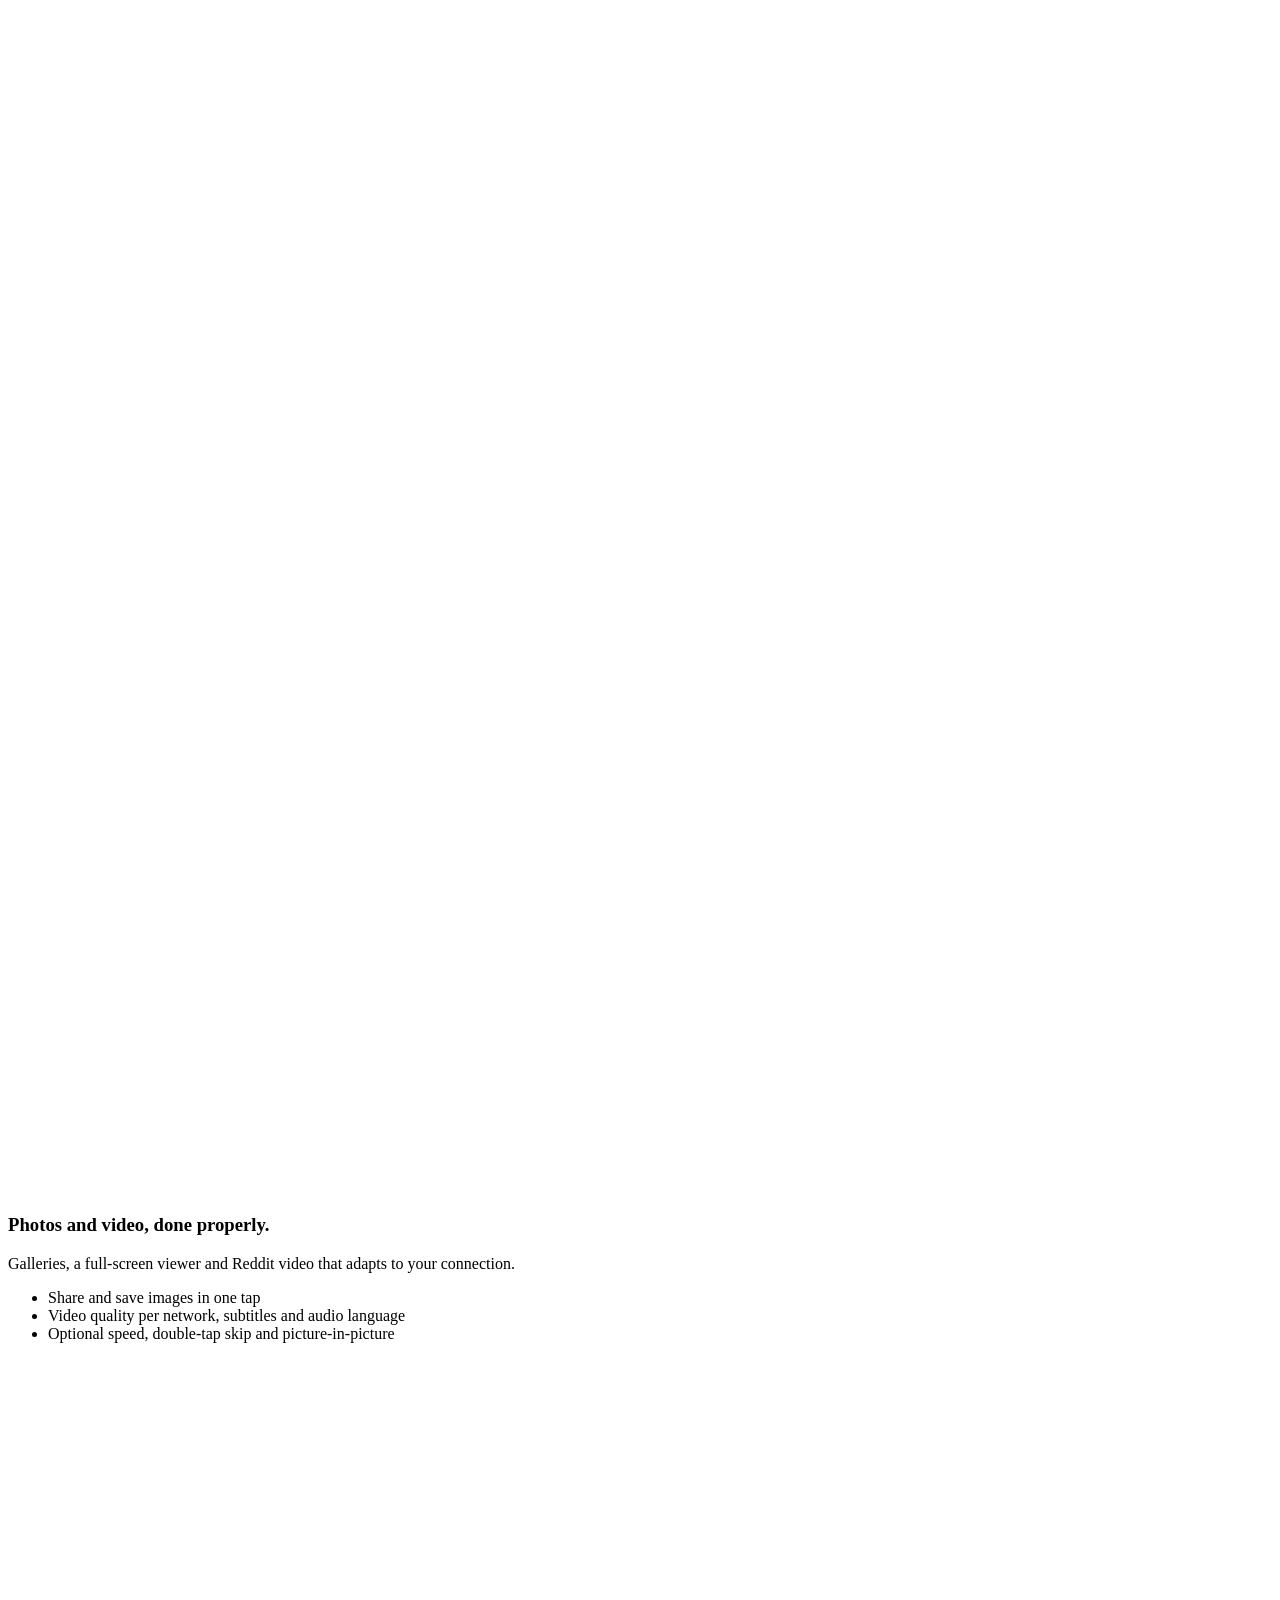
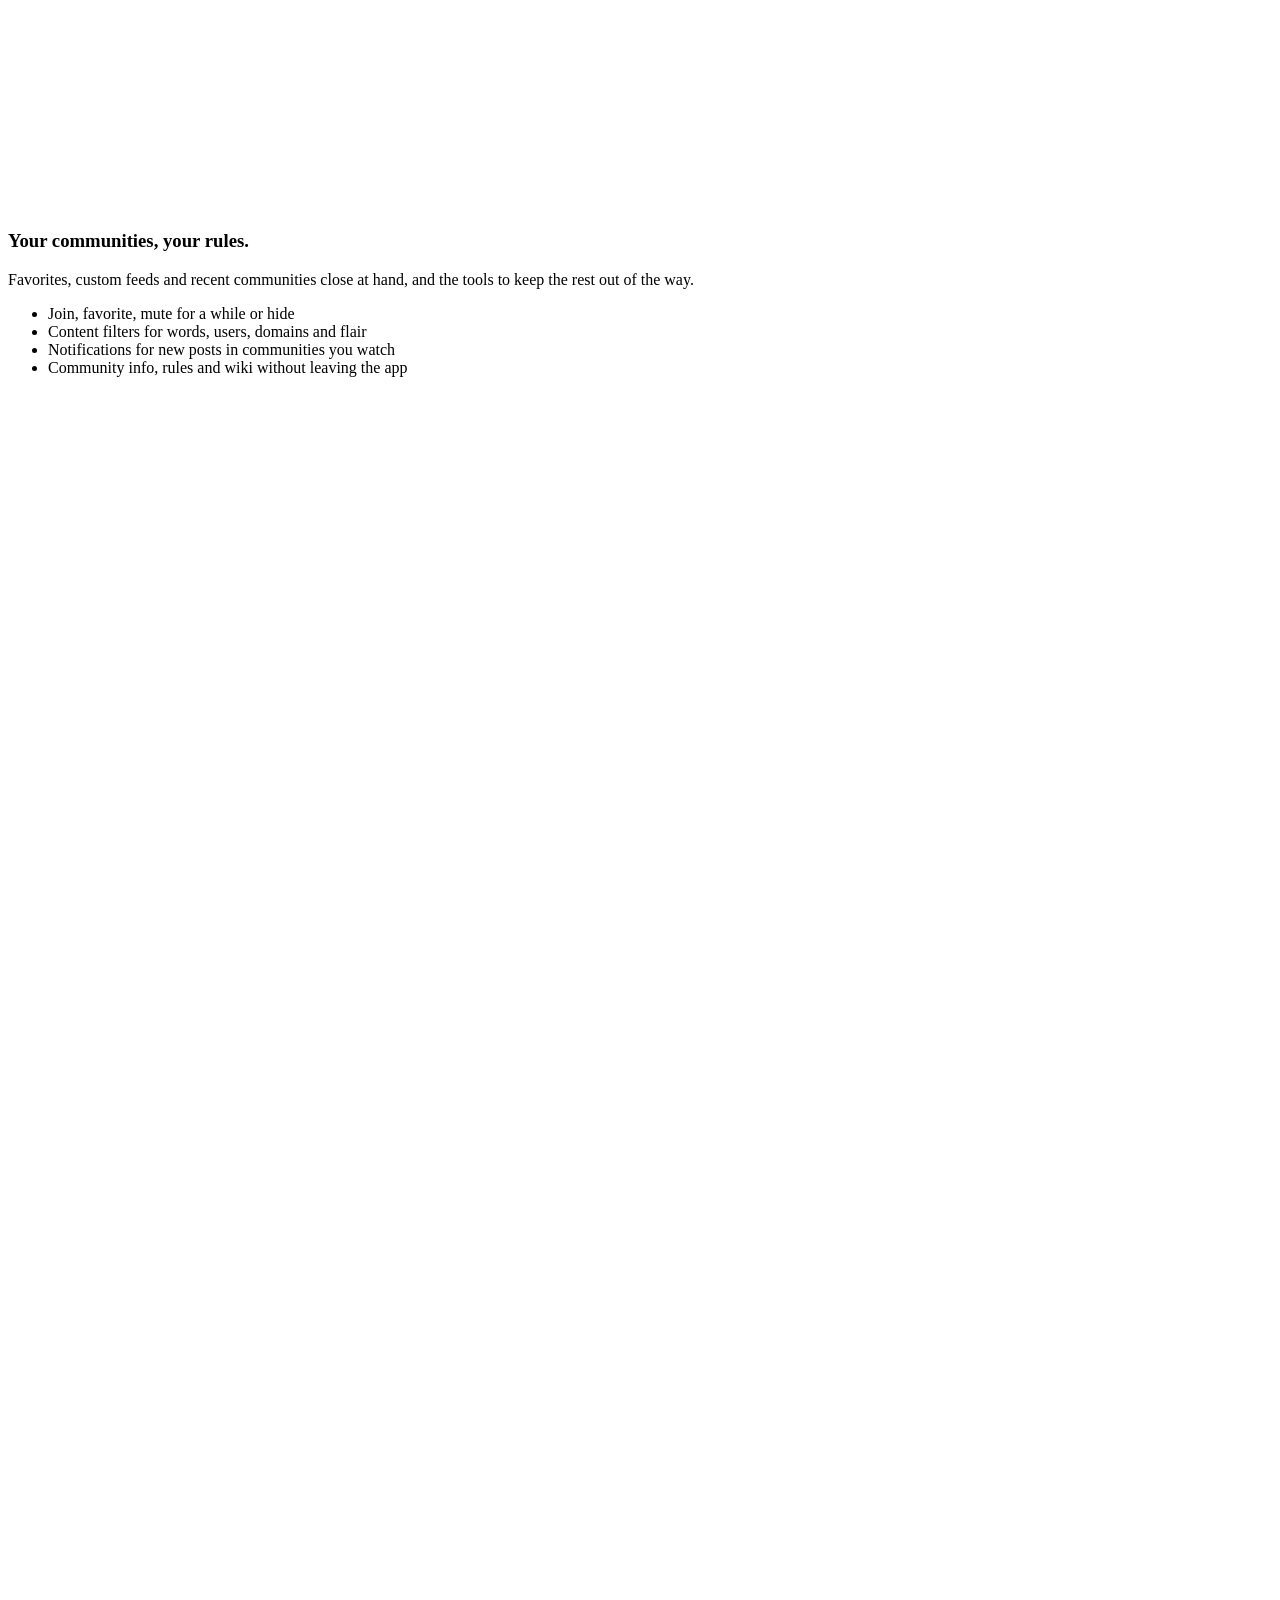
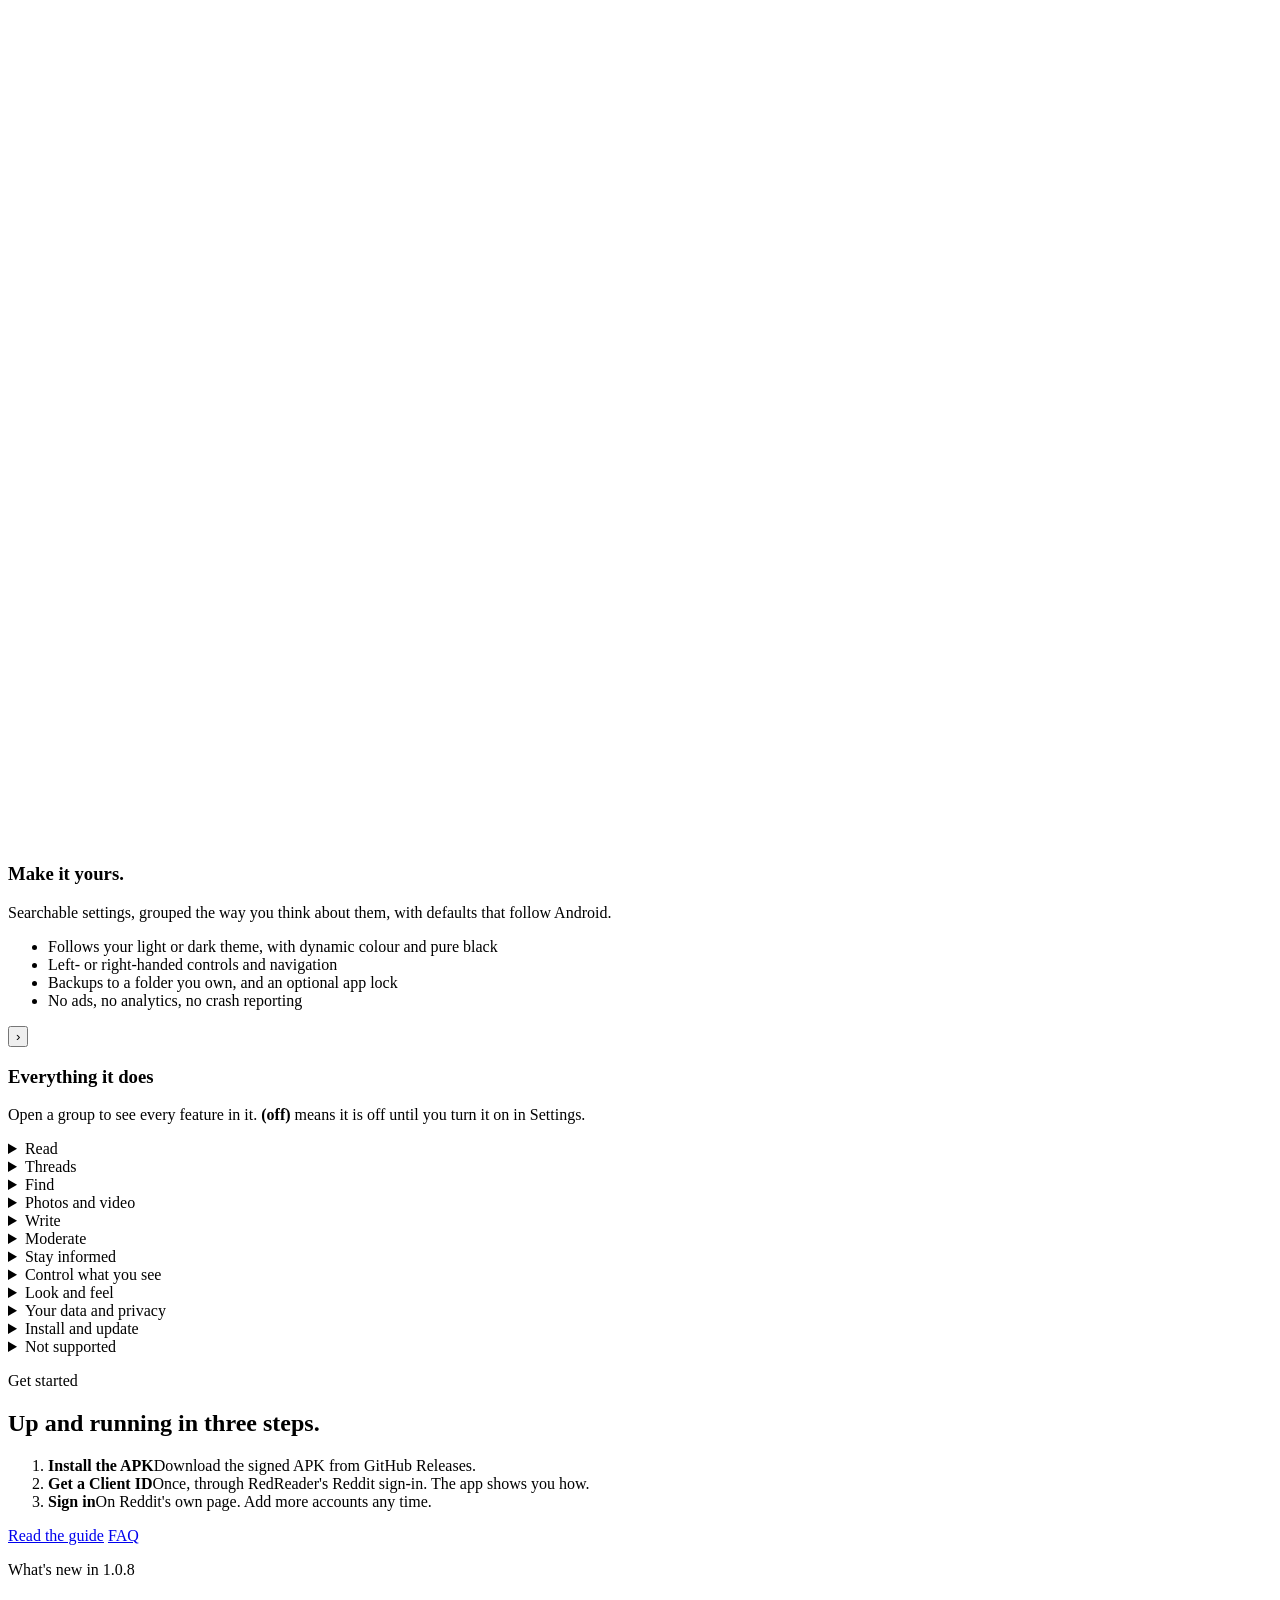
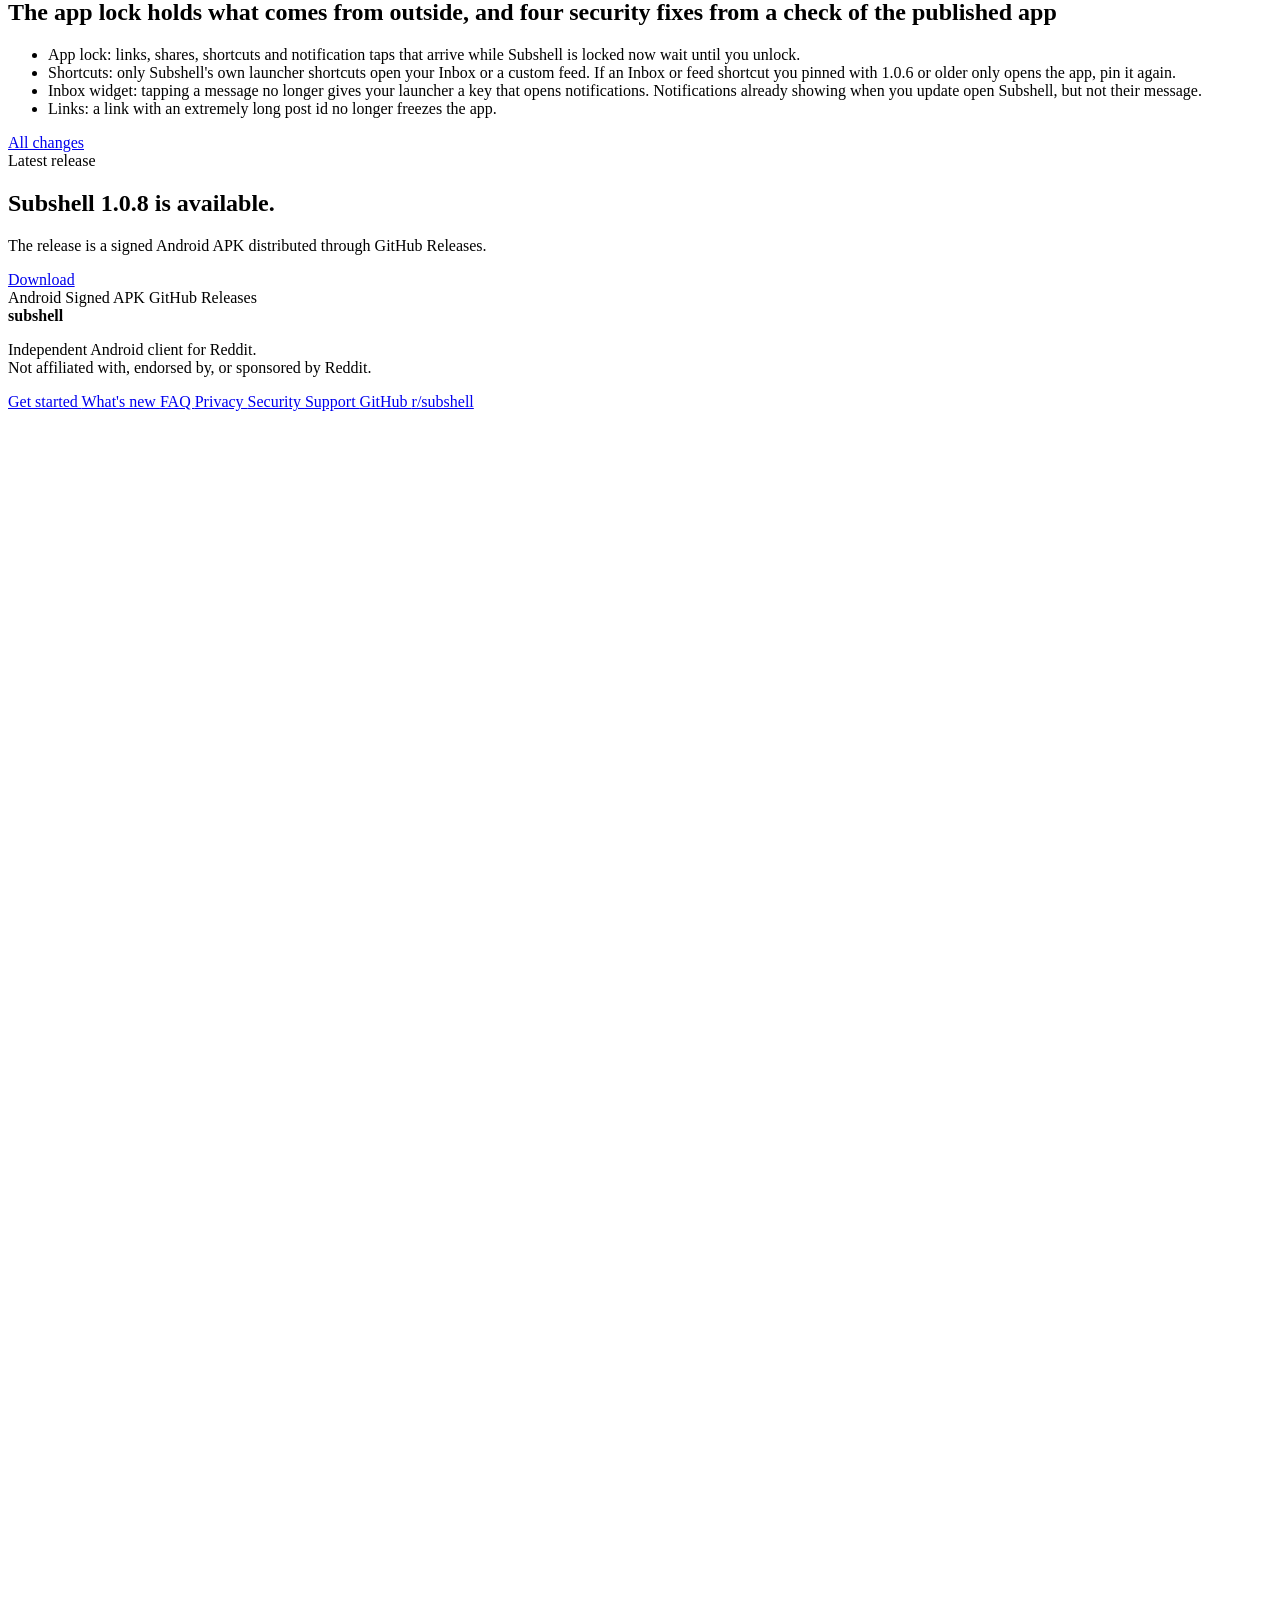
==== commit 3cad23df: "Publish 1.0.8 beta download" ====
--- a/site/index.html
+++ b/site/index.html
@@ -196,7 +196,7 @@
 
               <a
                 class="button button-filled"
-                href="https://github.com/brealorg/subshell/releases/tag/v1.0.7">
+                href="https://github.com/brealorg/subshell/releases/tag/v1.0.8">
                 Download
               </a>
 
@@ -873,13 +873,13 @@
 
         <div class="start-surface news-surface">
           <!-- RELEASETOOL02_WHATS_NEW_START -->
-          <p class="eyebrow">What's new in 1.0.7</p>
-          <h2>Your own theme colours, a topic filter, following people, lighter pictures and devices that keep in step</h2>
+          <p class="eyebrow">What's new in 1.0.8</p>
+          <h2>The app lock holds what comes from outside, and four security fixes from a check of the published app</h2>
           <ul>
-            <li>Themes: Settings › Appearance › Theme &amp; colours sets your own base colour, a colour style and a contrast level.</li>
-            <li>Popular and All: a topic filter hides communities by what they say they are about, in Settings › Feeds &amp; content › Content filters › Topics.</li>
-            <li>Profiles: one button follows, messages, blocks or shares a person, and Library › Following lists the people you follow.</li>
-            <li>Pictures: feeds load Reddit&#x27;s smaller copies, decode them to the size shown and keep them on the phone, so they use less data and memory.</li>
+            <li>App lock: links, shares, shortcuts and notification taps that arrive while Subshell is locked now wait until you unlock.</li>
+            <li>Shortcuts: only Subshell&#x27;s own launcher shortcuts open your Inbox or a custom feed. If an Inbox or feed shortcut you pinned with 1.0.6 or older only opens the app, pin it again.</li>
+            <li>Inbox widget: tapping a message no longer gives your launcher a key that opens notifications. Notifications already showing when you update open Subshell, but not their message.</li>
+            <li>Links: a link with an extremely long post id no longer freezes the app.</li>
           </ul>
           <!-- RELEASETOOL02_WHATS_NEW_END -->
           <div class="hero-actions">
@@ -910,7 +910,7 @@
 
             <div>
               <h2>
-                Subshell 1.0.7 is available.
+                Subshell 1.0.8 is available.
               </h2>
 
               <p>
@@ -921,7 +921,7 @@
 
             <a
               class="button button-filled"
-              href="https://github.com/brealorg/subshell/releases/tag/v1.0.7">
+              href="https://github.com/brealorg/subshell/releases/tag/v1.0.8">
               Download
             </a>
           </div>
